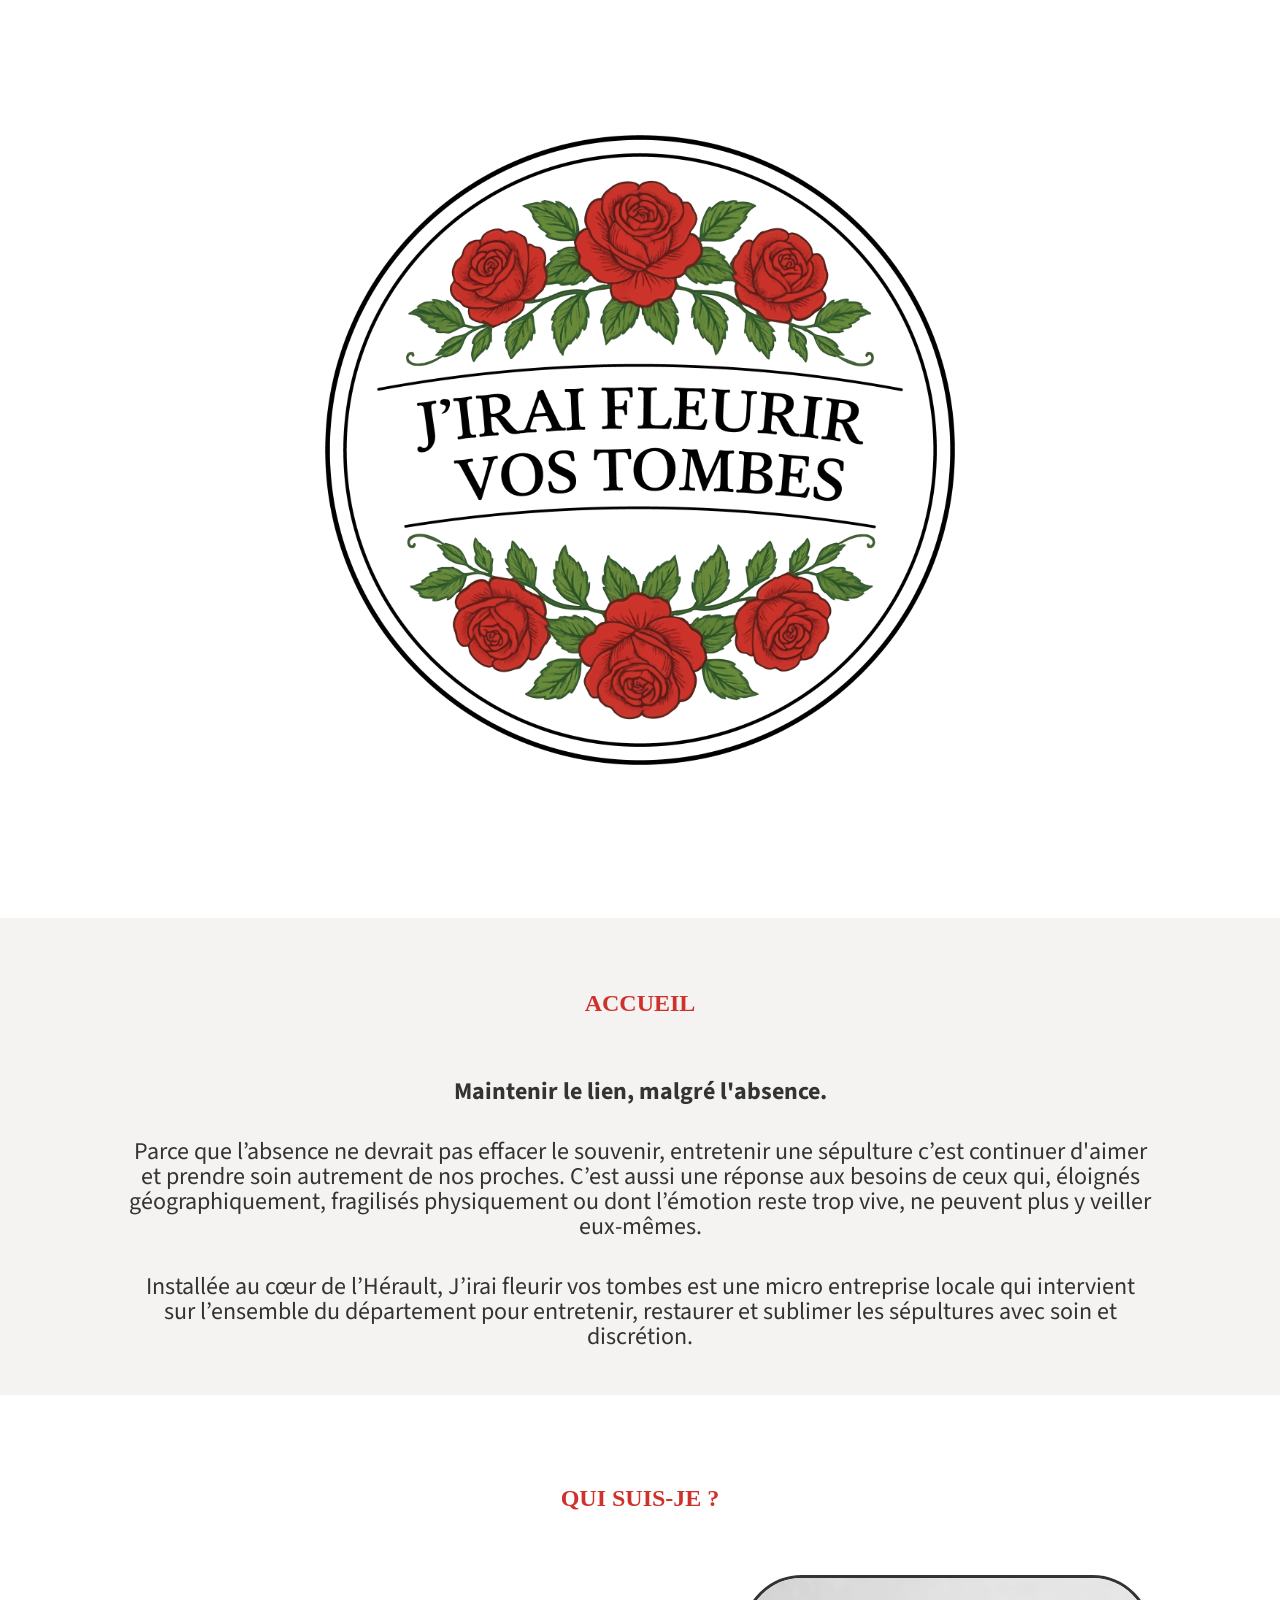
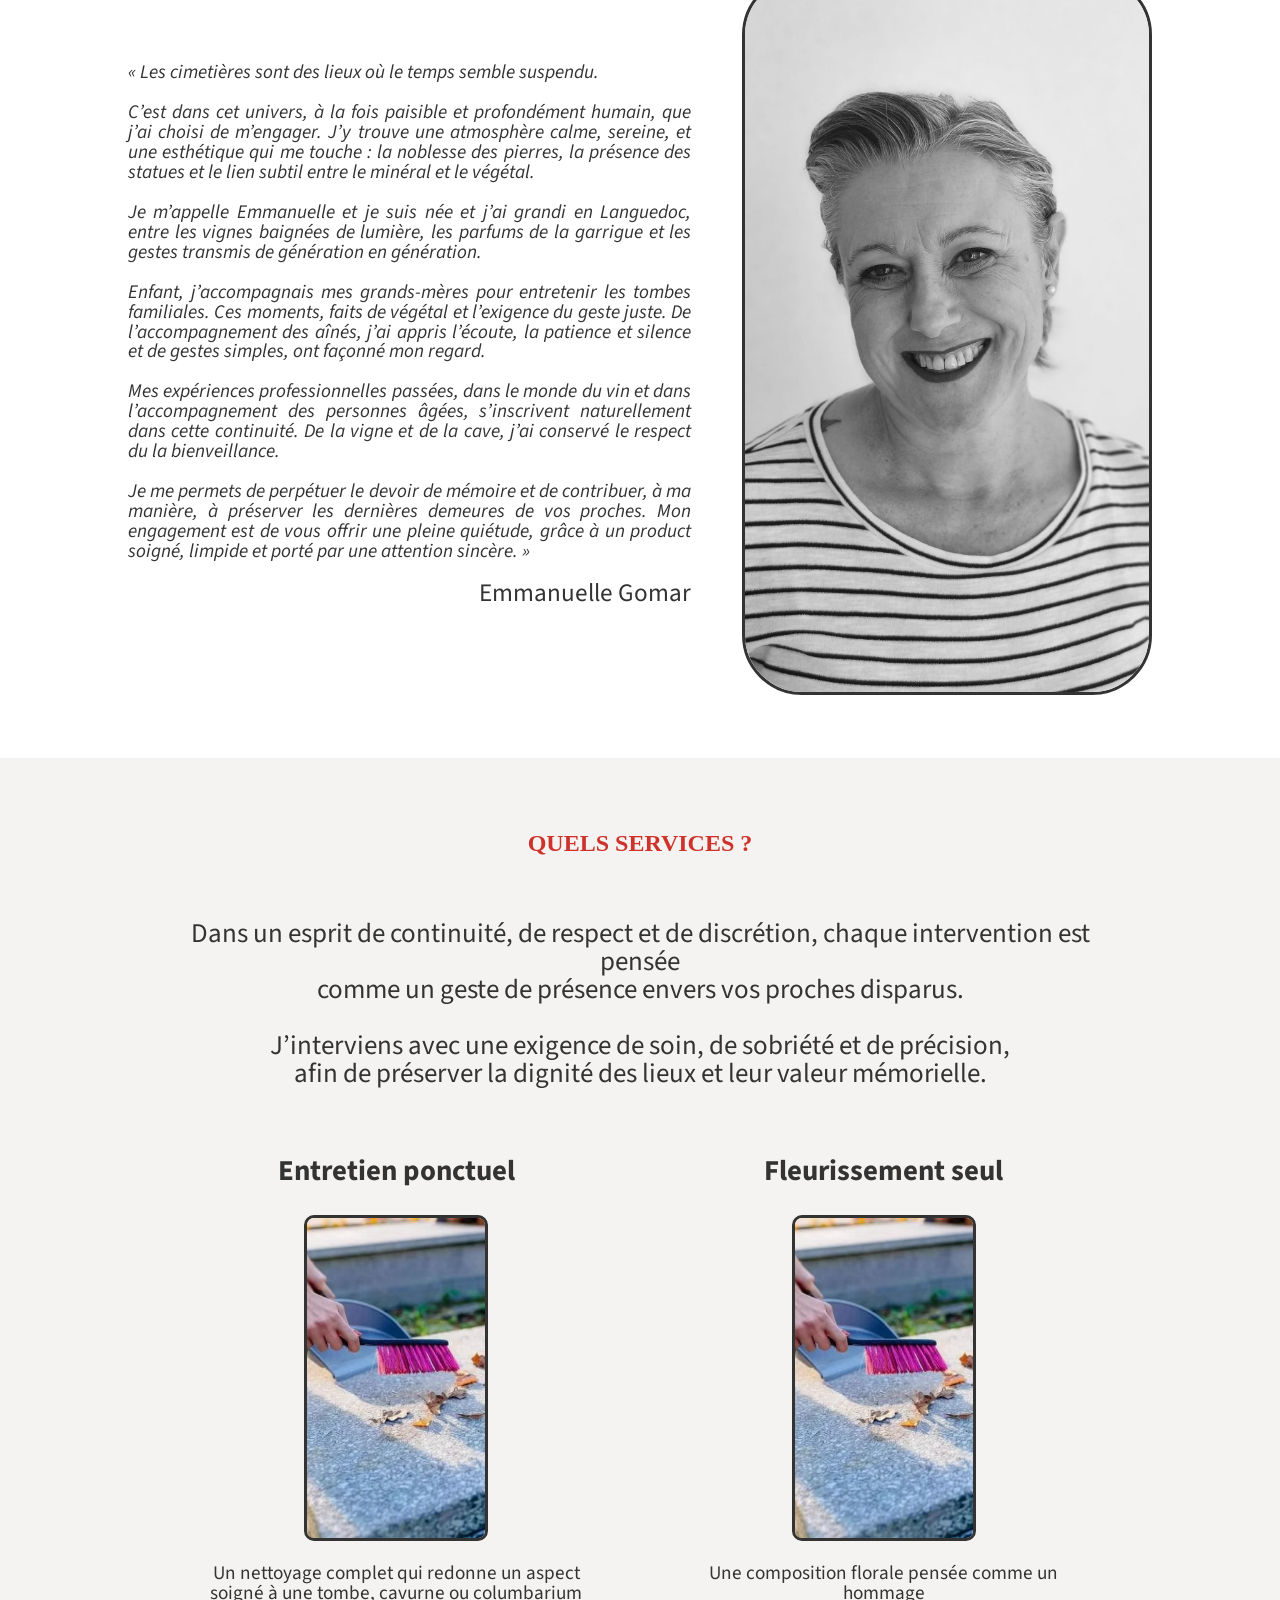
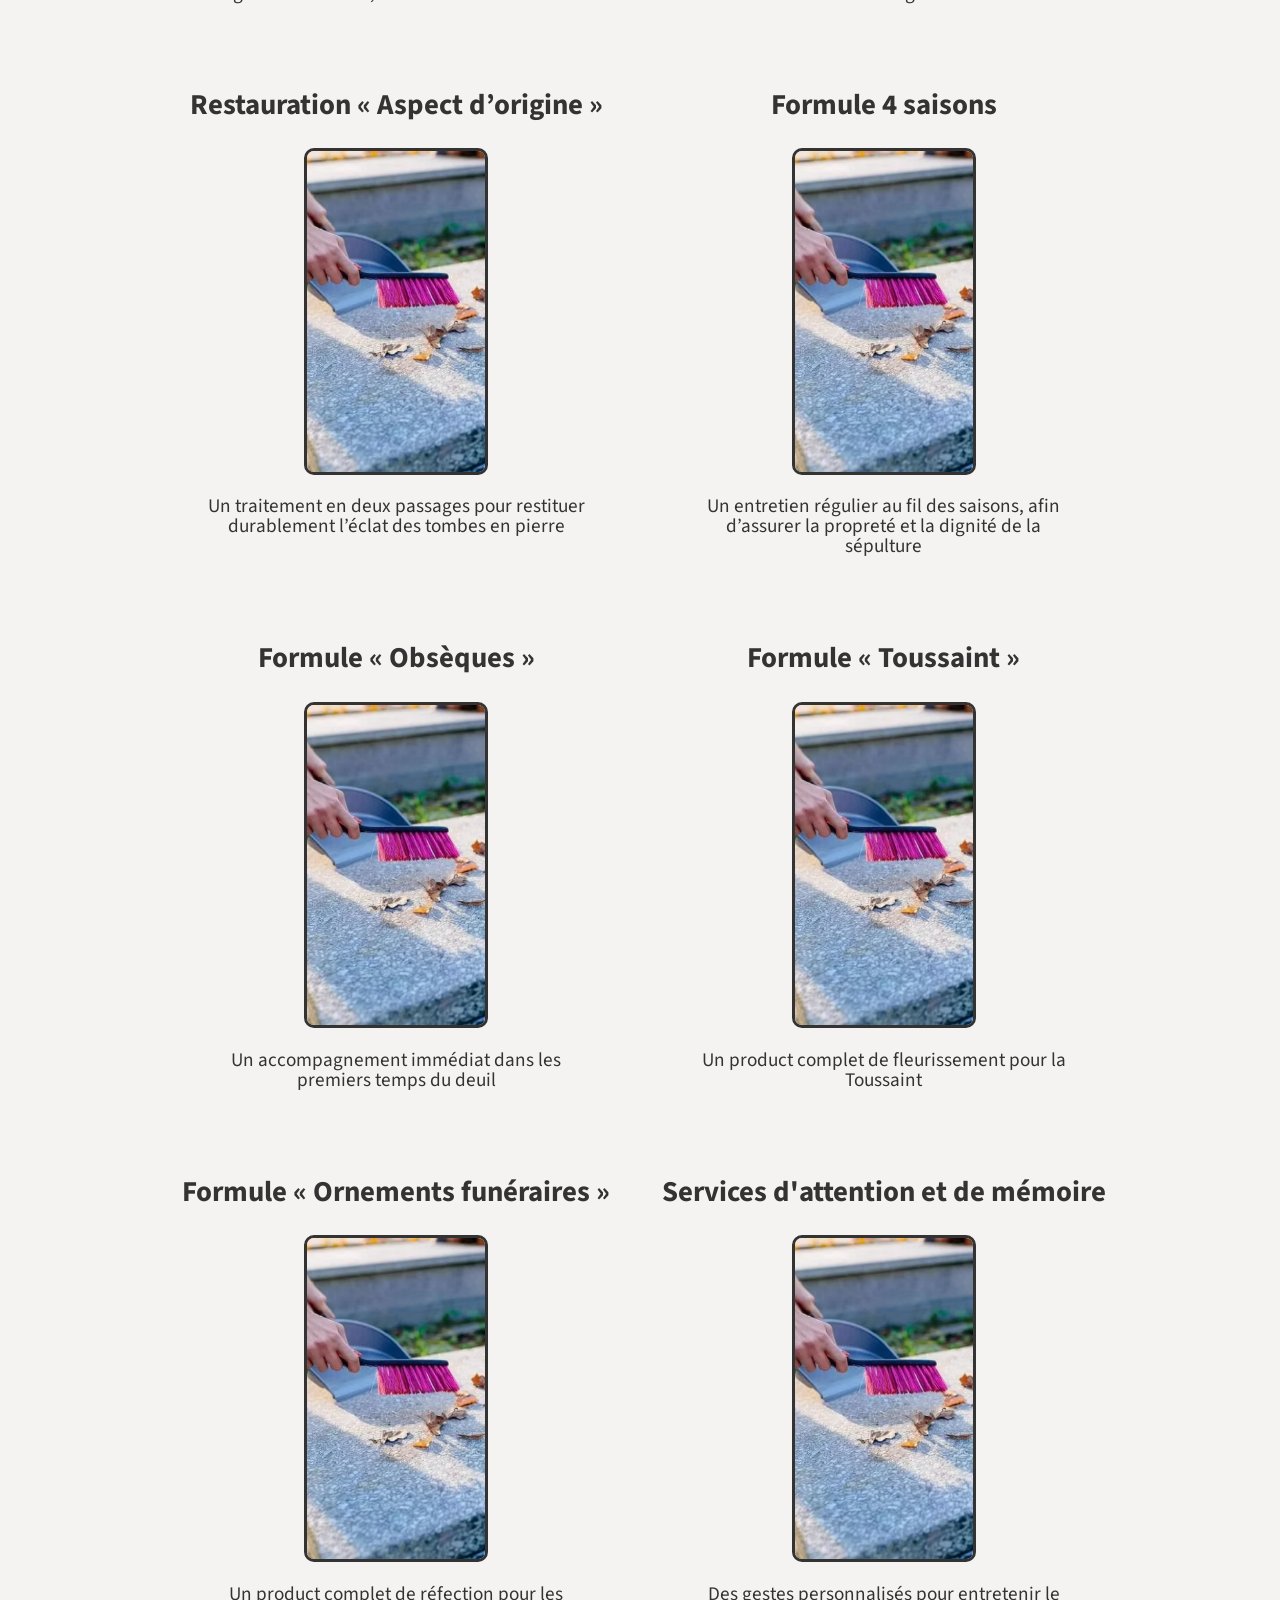
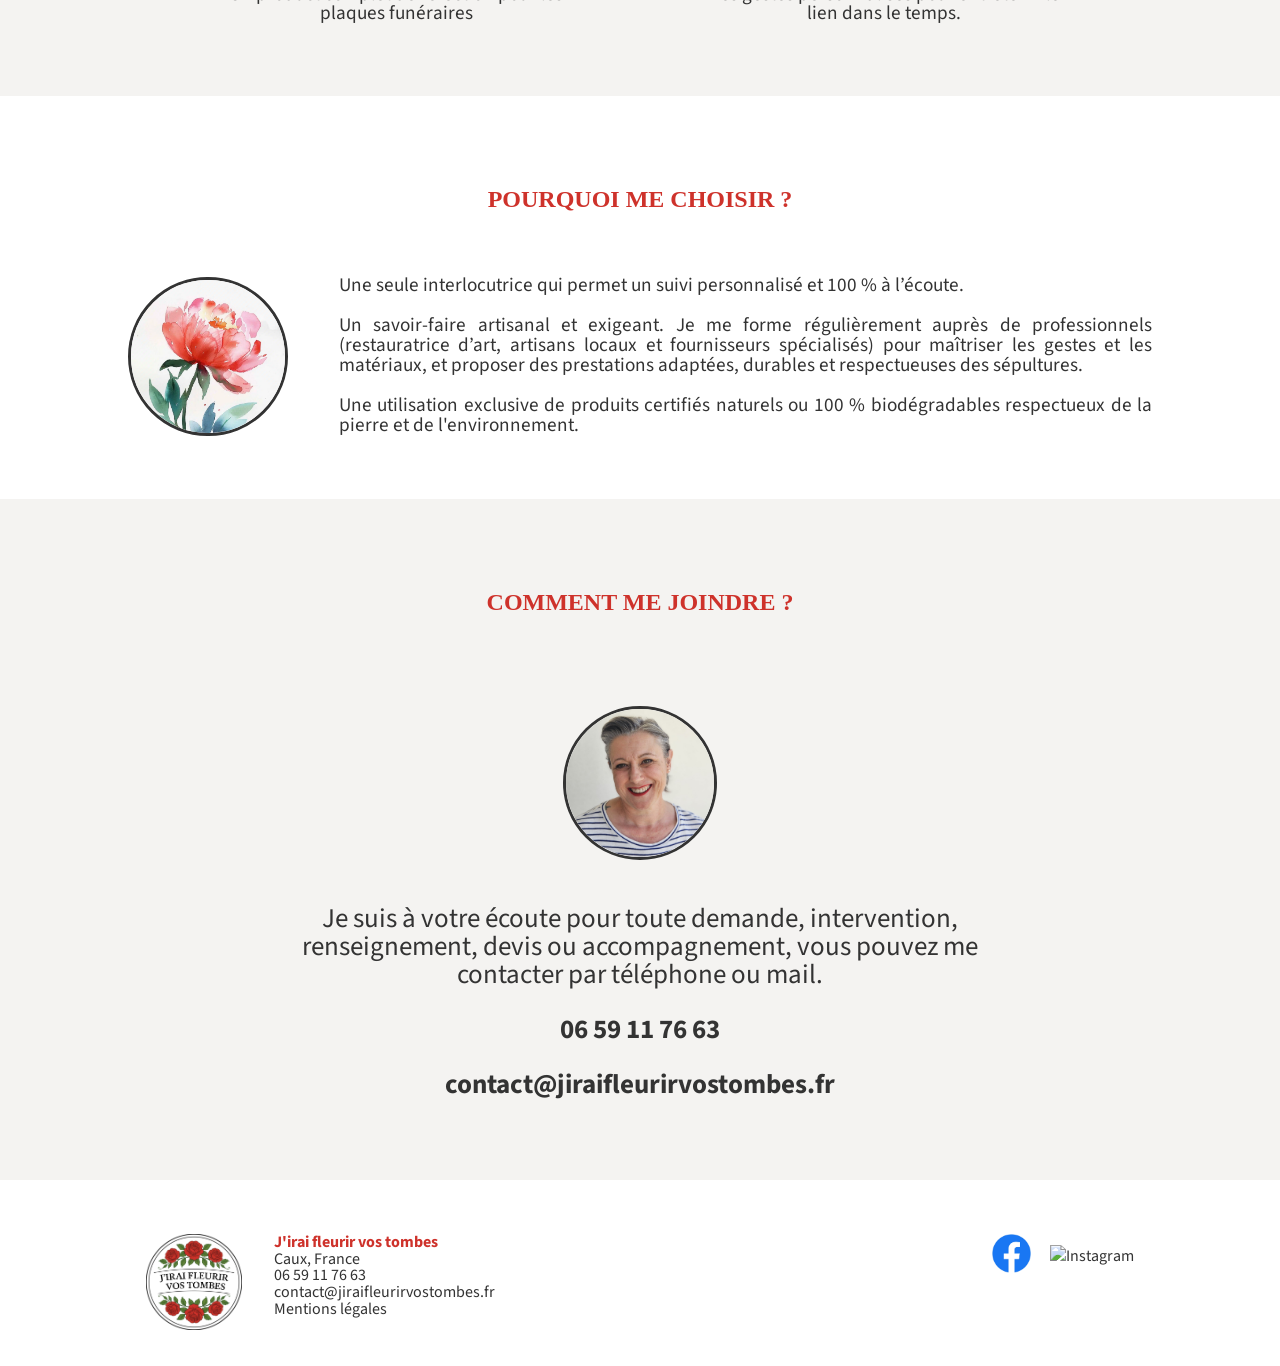
==== index.html @ e865c058 "Add files via upload" ====
<!DOCTYPE html>
<html>

<!-- Browser Section -->

<head>
    <meta name="viewport" content="width=device-width, initial-scale=1.0">
    <title class="webtitle">J'irai Fleurir Vos Tombes</title>
    <link rel="stylesheet" href="style.css">
    <link class="webicon" rel="icon" type="webicon" href="images\icon.png">
    <link href='https://fonts.googleapis.com/css?family=Source Sans 3' rel='stylesheet'>
    <link href="https://fonts.cdnfonts.com/css/tt-moons-trial" rel="stylesheet">
</head>

<body>

    <!-- Title Section -->
    <header class="header">
        <img class="logo" src="images\logo.png" alt="logo">
    </header>

    <!-- welcome section -->
    <section id="welcome" class="welcome-section">
        <div class="welcome-content">
            <h1 id="welcome" class="section-title">ACCUEIL</h1>
            <div class="welcome-text">
                <p class="headline">Maintenir le lien, malgré l'absence.</p><br>
                <p>Parce que l’absence ne devrait pas effacer le souvenir, entretenir une sépulture c’est continuer 
                    d'aimer et prendre soin autrement de nos proches.  C’est aussi une réponse aux besoins de ceux qui, éloignés 
                    géographiquement, fragilisés physiquement ou dont l’émotion reste trop vive, ne peuvent plus y veiller eux-mêmes. 
                </p><br>
                <p>Installée au cœur de l’Hérault, J’irai fleurir vos tombes est une micro entreprise locale qui intervient sur l’ensemble du département pour entretenir, 
                    restaurer et sublimer les sépultures avec soin et discrétion.</p>
            </div>
        </div>
    </section>

       <!-- who section -->
    <section id="who" class="who-section">
        <div class="who-content">
            <h1 class="section-title">QUI SUIS-JE ?</h1>
            <div class="who-grid">
                <div class="who-text">
                <p>
                    « Les cimetières sont des lieux où le temps semble suspendu. <br><br>
                    C’est dans cet univers, à la fois paisible et profondément humain, que j’ai choisi de m’engager. 
                    J’y trouve une atmosphère calme, sereine, et une esthétique qui me touche : la noblesse des pierres, 
                    la présence des statues et le lien subtil entre le minéral et le végétal. <br><br>
                    Je m’appelle Emmanuelle et je suis née et j’ai grandi en Languedoc, entre les vignes baignées de lumière, 
                    les parfums de la garrigue et les gestes transmis de génération en génération. <br><br>
                    Enfant, j’accompagnais mes grands-mères pour entretenir les tombes familiales. Ces moments, faits de 
                    végétal et l’exigence du geste juste. De l’accompagnement des aînés, j’ai appris l’écoute, la patience et 
                    silence et de gestes simples, ont façonné mon regard. <br><br>
                    Mes expériences professionnelles passées, dans le monde du vin et dans l’accompagnement des personnes âgées, 
                    s’inscrivent naturellement dans cette continuité. De la vigne et de la cave, j’ai conservé le respect du 
                    la bienveillance. <br><br>
                    Je me permets de perpétuer le devoir de mémoire et de contribuer, à ma manière, à préserver les dernières 
                    demeures de vos proches. Mon engagement est de vous offrir une pleine quiétude, grâce à un product soigné, 
                    limpide et porté par une attention sincère. » <br>
                    <p class="signature">Emmanuelle Gomar</p>
                </p>
                </div>
                <div class="who-frame">
                    <img class="who-image" src="images\portrait.png" alt="portrait">
                </div>
            </div>
        </div>
    </section>

    <!-- product section --> 
    <section id="product" class="product-section">
        <div class="product-content">
            <h1 class="section-title">QUELS SERVICES ?</h1>
            <div class="product-headline">
                <p>
                    Dans un esprit de continuité, de respect et de discrétion, chaque intervention est pensée <br>
                    comme un geste de présence envers vos proches disparus. <br><br>
                    J’interviens avec une exigence de soin, de sobriété et de précision, <br>
                    afin de préserver la dignité des lieux et leur valeur mémorielle.
                </p>
            </div>
            <div class="product-grid">
                <div class="product-elements" 
                data-modal-title="Entretien ponctuel" 
                data-modal-description="Un nettoyage complet qui redonne un aspect soigné à une tombe, cavurne ou columbarium :"
                data-modal-list=
                    "Mise à nu de la sépulture;
                    Dépoussiérage et nettoyage à la brosse;
                    Désherbage manuel et entretien des abords;
                    Arrosage et taille des végétaux;
                    Rinçage, séchage et lustrage de l’ensemble de la tombe et de ses ornements (6 inclus);
                    Vérification de la stabilité de la sépulture dans son ensemble et les ornements funéraires (plaques, vases, croix);
                    Remise en place des ornements;
                    Photos avant/après envoyées par mail"
                data-modal-price=
                    "Columbarium en niche : 30 €*;
                    Cavurne au sol :  40 €*;
                    Tombe : À partir de 90 €*">
                    <h2 class="product-title">Entretien ponctuel</h2>
                    <div class="product-frame">
                        <img class="product-image" src="images\product.png" alt="logo">
                    </div>
                    <p class="product-content">Un nettoyage complet qui redonne un aspect 
                        soigné à une tombe, cavurne ou columbarium</p>
                </div>
                 <div class="product-elements" 
                 data-modal-title="Fleurissement seul" 
                 data-modal-description="Une composition florale pensée comme un hommage :"
                 data-modal-list=
                    "Création florale réalisée en partenariat avec un artisan fleuriste local;
                    Validation systématique par visuel (envoie photo) avant mise en place;
                    Personnalisation possible selon les préférences ou les souvenirs liés à votre proche"
                 data-modal-price=
                    "28 € + prix des fleurs*">
                    <h2 class="product-title">Fleurissement seul</h2>
                    <div class="product-frame">
                        <img class="product-image" src="images\product.png" alt="logo">
                    </div>
                    <p class="product-content">Une composition florale pensée 
                        comme un hommage</p>
                </div>
                 <div class="product-elements" 
                 data-modal-title="Restauration « Aspect d’origine »" 
                 data-modal-description="Un traitement en deux passages pour restituer durablement l’éclat des tombes en pierre :"
                 data-modal-list=
                    "Une approche personnalisée pour redonner brillance et clarté des tombes en pierre assombries par le passage du temps. Deux interventions réparties sur quatre mois sont nécessaires afin d’obtenir un résultat durable et authentique, restituant à la pierre son éclat d’antan;
                    Un brossage complet de la sépulture est effectué afin de la débarrasser de toutes poussières et saletés avant la pulvérisation d’un produit professionnel à la formule concentrée, conçu pour éliminer mousses, algues, lichens et moisissures accumulés sur les tombes en pierre;
                    Un nettoyage en profondeur qui rend à la pierre sa clarté d’origine durablement (entre 8 et 10 ans);
                    Un produit professionnel testé, employé et recommandé par le Centre de Recherche des Monuments Historiques de France. Ce dernier est un démoussant phytocide (dévitalisation des végétaux) par contact et non systémique, pas de migration dans les sols, aucun risque de phytotoxicité"
                 data-modal-price="À partir de 320 €">
                    <h2 class="product-title">Restauration « Aspect d’origine »</h2>
                    <div class="product-frame">
                        <img class="product-image" src="images\product.png" alt="logo">
                    </div>
                    <p class="product-content">Un traitement en deux passages pour restituer 
                        durablement l’éclat des tombes en pierre </p>
                </div>
                <div class="product-elements" 
                data-modal-title="Formule 4 saisons" 
                data-modal-description="Un entretien régulier au fil des saisons, afin d’assurer la propreté et la dignité de la sépulture :"
                data-modal-list=
                    "Intervention hivernale (février);
                    Intervention de printemps (avril / mai);
                    Intervention estivale (juillet);
                    Intervention automnale (septembre / octobre)"
                data-modal-price="4 passages annuels avec un nettoyage complet à partir de 330 €">
                    <h2 class="product-title">Formule 4 saisons</h2>
                    <div class="product-frame">
                        <img class="product-image" src="images\product.png" alt="logo">
                    </div>
                    <p class="product-content">Un entretien régulier au fil des saisons, 
                        afin d’assurer la propreté et la dignité de la sépulture</p>
                </div>
                <div class="product-elements" 
                data-modal-title="Formule « Obsèques »" 
                data-modal-description="Un accompagnement immédiat dans les premiers temps du deuil :"
                data-modal-list=
                    "Premier passage : nettoyage complet de la sépulture avant les obsèques;
                    Second passage : suivi (retrait des fleurs fanées, arrosage, réajustement des éléments)"
                data-modal-price="2 passages : 1 nettoyage complet et 1 passage de suivi à partir de 150 €*">
                    <h2 class="product-title">Formule « Obsèques »</h2>
                    <div class="product-frame">
                        <img class="product-image" src="images\product.png" alt="logo">
                    </div>
                    <p class="product-content"> Un accompagnement immédiat dans les 
                        premiers temps du deuil</p>
                </div>
                <div class="product-elements" 
                data-modal-title="Formule « Toussaint »" 
                data-modal-description="Un produit complet de fleurissement pour la Toussaint :"
                data-modal-list=
                    "Premier passage : nettoyage complet de la sépulture;
                    Second passage : suivi (retrait des pots de fleurs fanés, arrosage, réajustement des éléments)"
                data-modal-price="2 passages : 1 nettoyage complet et 1 passage de suivi à partir de 150 € + fleurs*">
                    <h2 class="product-title">Formule « Toussaint »</h2>
                    <div class="product-frame">
                        <img class="product-image" src="images\product.png" alt="logo">
                    </div>
                    <p class="product-content">Un product complet de fleurissement pour 
                        la Toussaint</p>
                </div>
                <div class="product-elements" 
                data-modal-title="Formule « Ornements funéraires »" 
                data-modal-description="Un product complet de réfection pour les plaques funéraires :"
                data-modal-list=
                    "Plaques funéraires en granit, marbre ou pierre : réfection du lettrage à la feuille d’or ou à la peinture de marbrier, réouverture du lettrage si abîmé, réparation des dégradations sur les plaques funéraires et restauration «  aspect d’origine  » des plaques en pierre et marbre blanc;
                    Restauration et petits travaux : réfection de joints, rééquilibrage des ornements métalliques, pose de gravillons, galets ou plaques végétalisées"
                data-modal-price="Réfection du lettrages : entre 6 € et 10 € par lettre, selon la dimension et la nécessité éventuelle de rouvrir les creux du lettrage*">
                    <h2 class="product-title">Formule « Ornements funéraires »</h2>
                    <div class="product-frame">
                        <img class="product-image" src="images\product.png" alt="logo">
                    </div>
                    <p class="product-content">Un product complet de réfection 
                        pour les plaques funéraires</p>
                </div>
                <div class="product-elements" 
                data-modal-title="Services d'attention et de mémoire" 
                data-modal-description="Des gestes personnalisés pour entretenir le lien dans le temps :"
                data-modal-list=
                    "Visite pour un jour spécial : Anniversaires, commémorations… avec bougie, photo, fleurs, lecture d’un texte ou écoute d’une chanson selon vos souhaits;
                    Aménagement de jardin minéralisé et végétalisé : Vérification de l’adaptabilité à la sépulture et respect des règles du cimetière;
                    Conseil dans le choix de matériaux durables et harmonieux; 
                    Assistance administrative simple auprès des mairies si nécessaire;
                    Tarification préférentielle pour l’entretien de plusieurs sépultures familiales; 
                    Développement d’un mémorial numérique via QR code (biographie, photos, musique) – prochainement disponible"
                data-modal-price="Prix sur devis, selon les prestations choisies*">
                    <h2 class="product-title">Services d'attention et de mémoire</h2>
                    <div class="product-frame">
                        <img class="product-image" src="images\product.png" alt="logo">
                    </div>
                    <p class="product-content">Des gestes personnalisés pour entretenir 
                        le lien dans le temps.</p>
                </div>
            </div>  
        </div>
    </section>

   <!-- whyme section -->
    <section id="whyme" class="whyme-section">
        <div class="whyme-content">
            <h1 class="section-title">POURQUOI ME CHOISIR ?</h1>
            <div class="whyme-grid">
                <div class="whyme-frame">
                    <img class="whyme-image" src="images\whyme.webp" alt="whyme-photo">
                </div>
                <div class="whyme-text">
                    <p>
                        Une seule interlocutrice qui permet un suivi personnalisé et 100 % à l’écoute. <br><br>

                        Un savoir-faire artisanal et exigeant. Je me forme régulièrement auprès de professionnels 
                        (restauratrice d’art, artisans locaux et fournisseurs spécialisés) pour maîtriser les gestes et les matériaux, 
                        et proposer des prestations adaptées, durables et respectueuses des sépultures. <br><br>

                        Une utilisation exclusive de produits certifiés naturels ou 100 % biodégradables respectueux de la pierre 
                        et de l'environnement.
                    </p>
                </div>
            </div>
        </div>
    </section>

    <!-- Contact section -->
    <section id="contact" class="contact-section">
        <div class="contact-content">
            <h1 class="section-title">COMMENT ME JOINDRE ?</h1>
            <div class="contact-frame">
                <img class="contact-image" src="images\portrait.png" alt="contact-photo">
            </div>
            <div class="contact-content">
                <p class="contact-text">Je suis à votre écoute pour toute demande, intervention, renseignement, devis ou accompagnement, vous pouvez me contacter par téléphone ou mail. <br> </p>
                <p class="phone-text">06 59 11 76 63 </p>
                <p class="mail-text">contact@jiraifleurirvostombes.fr </p>
            </div>
        </div>
    </section>

    <!-- Footer section -->
    <footer class="page-footer">
        <div class="footer-content">
            <div class="footer-left">
                <img class="footer-logo" src="images/logo.png" alt="Logo J'irai fleurir vos tombes">
                <div class="footer-info">
                    <p class="footer-title">J'irai fleurir vos tombes</p>
                    <p class="footer-address">Caux, France</p>
                    <p class="footer-phone">06 59 11 76 63</p>
                    <p class="footer-email">contact@jiraifleurirvostombes.fr</p>
                    <p class="footer-legal"><a href="#" id="openLegal" class="legal-link">Mentions légales</a></p>
                </div>
            </div>
            <div class="footer-right">
                <div class="social-links">
                    <a href="https://www.facebook.com/jiraifleurirvostombes34/" target="_blank" rel="noopener noreferrer">
                        <img src="images/facebook.png" alt="Facebook" class="social-icon">
                    </a>
                    <a href="https://www.instagram.com/jirai.fleurir.vos.tombes" target="_blank" rel="noopener noreferrer">
                        <img src="images/instagram.png" alt="Instagram" class="social-icon">
                    </a>
                </div>
            </div>
        </div>
    </footer>

    <!-- Popup Mentions Légales -->
    <div class="modal" id="legal-popup">
        <div class="modal-content">
            <button class="modal-close" type="button">&times;</button>
            <h2 class="modal-title">Mentions légales</h2>
            <div class="legal-content">
                <h3>Éditeur du site</h3>
                <p>J'irai fleurir vos tombes<br>
                Caux, France<br>
                Téléphone : <a href="tel:+33659117663">06 59 11 76 63</a><br>
                Email : <a href="mailto:contact@jiraifleurirvostombes.fr">contact@jiraifleurirvostombes.fr</a></p>

                <h3>Hébergement</h3>
                <p>[À compléter avec les infos de ton hébergeur]</p>

                <h3>Responsabilité</h3>
                <p>L'utilisateur reconnaît disposer de la compétence et des moyens nécessaires pour accéder et utiliser ce site. 
                J'irai fleurir vos tombes met en œuvre tous les efforts pour fournir sur ce site des informations fiables et à jour, 
                mais ne peut en aucun cas être tenue responsable des omissions, inexactitudes ou carences dans la mise à jour de ces informations.</p>

                <h3>Propriété intellectuelle</h3>
                <p>L'ensemble des éléments accessibles sur ce site (textes, images, graphismes, logos, icônes, sons, logiciels, etc.) 
                reste la propriété exclusive de J'irai fleurir vos tombes ou de ses partenaires. Toute reproduction, représentation, 
                modification ou adaptation, en tout ou partie, du contenu de ce site, sans l'autorisation préalable, est interdite.</p>

                <h3>Données personnelles</h3>
                <p>Les informations personnelles que vous nous communiquez sont utilisées uniquement pour répondre à votre demande. 
                Conformément à la loi Informatique et Libertés, vous disposez d'un droit d'accès, de rectification et de suppression 
                des données vous concernant.</p>
            </div>
        </div>
    </div>

    <!-- Popup prestations -->
    <div class="modal" id="popup">
    <div class="modal-content">
        <h2 class="modal-title"></h2>
        <p class="modal-description"></p>
        <ul class="modal-list"></ul>
        <ul class="modal-price"></ul>
        <p class="modal-outro-1">*Tarifs non soumis à TVA.</p>
        <p class="modal-outro-2">
            Formules adaptées et personnalisées sur devis fait sur place. Plusieurs critères : La distance (déplacement compris dans un rayon de 15 km du siège, au-delà : 0,50 €/km et dans la limite de l'Hérault), 
            la taille et l’état de la sépulture (monuments standards de 2 m², en granit ou marbre, incluant jusqu’à six plaques funéraires. Au-delà de 6 plaques, chaque plaque supplémentaire est facturée 2 €),
            le lettrage à restaurer (variation de prix entre un lettrage à 2 cm et un à 4 cm),
            la prestation choisie et la fréquence d’intervention.
        </p>
    </div>
</div>

    <script src="scripts.js"></script>

</body>

</html>
---- style.css ----
/* --------------------------------------- DESKTOP --------------------------------------- */

/* --------------------------------------- page --------------------------------------- */

body {
    font-family: 'Source Sans 3', sans-serif;
    margin: 0 10dvw 2dvh 10dvw;
    box-sizing: border-box;
    color: #333;
}

html {
    box-sizing: border-box;
}

p {
    line-height: 1.04;
    margin:0;
}

/* --------------------------------------- header --------------------------------------- */

.header {
    display: flex;
    justify-content: center;
    align-items: center;
    height: 100dvh;
    width: 100%;
}

.logo {
    height: 70dvh;
    width: auto;
    max-width: 90vw;
}


/* --------------------------------------- Sections --------------------------------------- */

.section-title {
    font-family: 'TT Moons Trial';
    color: #ce322b;
    font-weight: bold;
    font-size: clamp(1rem, 1.5rem, 3rem);
    text-align: center;
    margin:7dvh 0 7dvh 0;
}

img {
    filter: grayscale(100%);
    transition: filter 5s ease; 
}

img.color {
    filter: grayscale(0%);
}

/* --------------------------------------- Welcome Section --------------------------------------- */

.welcome-section {
    background-color:#f4f3f1;
    width: calc(100% + 20dvw);
    margin: 2dvh auto auto -10dvw;
    padding: 1dvh 0 5dvh 0;
}

.welcome-text {
    display:flex;
    flex-direction: column;
    margin: 0 10dvw 0 10dvw;
    text-align: center;
    font-size: clamp(1rem, 1.5rem, 3rem);
}

.welcome-text .headline {
    font-weight: bold;
    font-size: clamp(1rem, 1.5rem, 3rem);
}

/* --------------------------------------- Who Section --------------------------------------- */

.who-section {
    margin: 2dvh auto auto 0;
    padding: 1dvh 0 5dvh 0;
}

.who-grid {
    display: flex;
    gap: 5%;
    align-items: stretch;
    flex-wrap: wrap;
    width: 100%;
    height:80dvh;
}

.who-text {
    flex: 0 1 calc(55%);
    display: flex;
    flex-direction: column;
    justify-content: center;
    text-align: justify;
    font-style: italic;
    font-size:clamp(0.1rem, 1.2rem, 1.2rem);
}

.signature {
    font-style: normal;
    margin-top: 2dvh;
    text-align: right;
    font-size:clamp(1vh, 2.8vh, 5vh);
}

.who-frame {
    flex: 0 1 calc(40%); /* ou un ratio qui correspond à ta photo */
    height: 100%;
    display: flex;
    justify-content: center;
    align-items: center;
    border-radius: 60px;
    border: 3px solid #333;
    box-sizing: border-box;
    margin: 0;
    overflow: hidden;
}

.who-frame .who-image {
    width: 100%;
    height: 100%;
    object-fit: cover;
    object-position: center;
    display: block;
}

/* --------------------------------------- product Section --------------------------------------- */

.product-section {
    background-color:#f4f3f1;
    width: calc(100% + 20dvw);
    margin: 2dvh auto auto -10dvw;
    padding: 1dvh 0 5dvh 0;
}

.product-headline {
    display:flex;
    flex-direction: column;
    margin: 0 10dvw 4dvh 10dvw;
    text-align: center;
    font-size:clamp(1vh, 3vh, 5vh);
}

.product-grid {
    display: grid;
    grid-template-columns: repeat(2, minmax(0, 1fr));
    column-gap: 3%;
    row-gap: 3dvh;
    padding:0 10dvw;
}

.product-elements {
    display: flex;
    flex-direction: column;
    align-items: center;
    justify-content: top;
    text-align: center;
    margin: 1.5dvh 0 1.5dvh 0; 
    padding: 1.5dvh 0 1.5dvh 0; 
    gap: 2.5dvh;
    border-radius: 30px;
    font-size: clamp(1rem, 1.2rem, 3rem);
    position: relative;
    overflow: hidden;
    --product-hover-alpha: 0.7;  /* Contrôle de l'alpha (0 = transparent, 1 = opaque) */
    transition: transform 1s ease-in-out, filter 1s ease, border-radius 1s ease;
}

.product-elements::before {
    content: '';
    position: absolute;
    top: 0;
    left: 0;
    right: 0;
    bottom: 0;
    background-image: linear-gradient(rgba(255, 255, 255, var(--product-hover-alpha)), rgba(255, 255, 255, var(--product-hover-alpha))), url('images/background.jpg');
    background-size: cover;
    background-position: center;
    background-repeat: no-repeat;
    opacity: 0;
    transition: opacity 1s ease-out;
    z-index: -1;
}

.product-elements:hover {
    filter: hue-rotate(15deg) saturate(1.1);
    transform: scale(1.02);
}

.product-elements:hover::before {
    opacity: 1;
}

.product-title {
    font-weight: bold;
    margin:0;
}

.product-frame {
    width: 40%;
    aspect-ratio: 9 / 16;
    overflow: hidden;
    border-radius: 10px;
    border: 3px solid #333;
    box-sizing: border-box;
}

.product-frame .product-image {
    width: 100%;
    height: 100%;
    object-fit: cover;
    object-position: center;
    display: block;
    border-radius: 0;
}

.product-content {
    margin:0 3dvw 0 3dvw;
}

/* --------------------------------------- Whyme Section --------------------------------------- */

.whyme-section {
    margin: 2dvh auto auto 0;
    padding: 1dvh 0 5dvh 0;
}

.whyme-content {
    display: flex;
    flex-direction: column;
    width: 100%;
}

.whyme-grid {
    display: flex;
    align-items: center;
    gap: 5%;
    flex-wrap: wrap;
    width: 100%;
}

.whyme-frame {
    flex: 0 0 15%;
    aspect-ratio: 1 / 1;
    overflow: hidden;
    border-radius: 50%;
    border: 3px solid #333;
}

.whyme-frame .whyme-image {
    width: 100%;
    height: 100%;
    object-fit: cover;
    object-position: top;
    display: block;
    border-radius: 10px;
}

.whyme-text {
    flex: 1 1 75%;
    min-width: 0;
    display: flex;
    flex-direction: column;
    justify-content: center;
    font-size: clamp(1rem, 1.2rem, 3rem);
    text-align:justify;
}

/* --------------------------------------- Contact Section --------------------------------------- */

.contact-section {
    background-color:#f4f3f1;
    width: calc(100% + 20dvw);
    margin: 2dvh auto auto -10dvw;
    padding: 1dvh 0 5dvh 0;
}

.contact-frame {
    width: 15%;
    aspect-ratio: 1 / 1;
    overflow:hidden;
    border-radius: 50%;
    border: 3px solid #333;
    box-sizing: border-box;
    display: flex;
    justify-content: center;
    align-items: center;
    margin: 0 auto;
}

.contact-frame .contact-image {
    width: 100%;
    object-fit: cover;
    object-position: center;
    display: block;
}

.contact-content {
    display:flex;
    flex-direction: column;
    margin: 2dvh 10dvw 2dvh 10dvw;
    text-align: center;
    gap:3dvh;
    font-size:clamp(1vh, 3vh, 5vh);
}

.phone-text, .mail-text {
    font-weight: bold;
}

/* --------------------------------------- Prestations Popup --------------------------------------- */

.modal {
    position: fixed;
    inset: 0;
    display: flex;
    justify-content: center;
    align-items: center;
    padding: 2rem;
    background: rgba(0, 0, 0, 0.5);
    opacity: 0;
    visibility: hidden;
    pointer-events: none;
    z-index: 1000;
    transition: opacity 0.25s ease, visibility 0.25s ease;
}

.modal.show {
    opacity: 1;
    visibility: visible;
    pointer-events: auto;
}

.modal-content {
    position: relative;
    background: #fff;
    padding: 2rem;
    border-radius: 12px;
    max-width: 80dvw;
    box-shadow: 0 20px 50px rgba(0, 0, 0, 0.2);
    max-height: 80dvh;        /* Limite la hauteur du contenu */
    overflow-y: auto;         /* Active le scroll vertical si dépassement */
    overflow-x: hidden;       /* Cache le scroll horizontal */
}

.modal-close {
    position: absolute;
    top: 1dvh;
    right: 1dvw;
    border: none;
    background: transparent;
    font-size: clamp(0.5rem, 1.5rem, 3rem);
    cursor: pointer;
}

.modal-title {
    color: #ce322b;
    margin-top: 0;
}

.modal-description {
    margin-top: 1dvh;
    color: #333;
}

.modal-list {
    list-style: disc inside;
    margin: 2dvh 0;
    padding-left: 1dvw;
    color: #333;
}

.modal-list li {
    margin-bottom: 2dvh;
}

.modal-price {
    margin-top: 2dvh;
    font-weight: bold;
    font-size: clamp(1rem, 1.1rem, 1.3rem);
    color: #333;
}

.modal-price li {
    margin-bottom: 2dvh;
    margin-left: 2dvw;
}

.modal-outro-1 {
    font-size: clamp(0.2rem, 0.7rem, 1rem);
    font-style: italic;
    color: #666;
    margin-top: 5dvh;
}

.modal-outro-2 {
    font-size: clamp(0.2rem, 0.7rem, 1rem);
    font-style: italic;
    color: #666;
}

/* --------------------------------------- Footer --------------------------------------- */

.page-footer {
    background-color: #ffffff;
    padding: 2dvh;
    color: #333;
    margin-top: 4dvh;
}

.footer-content {
    display: flex;
    justify-content: space-between;
    align-items: flex-start;
    gap: 2rem;
    max-width: 1200px;
    margin: 0 auto;
}

.footer-left {
    display: flex;
    align-items: flex-start;
    gap: 2rem;
    flex: 1;
}

.footer-logo {
    width: clamp(0.3rem, 6rem, 6rem);
    height: auto;
    flex-shrink: 0;
}

.footer-info {
    display: flex;
    flex-direction: column;
}

.footer-info p {
    margin: 0;
    font-size: clamp(0.3rem, 1rem, 1rem);
}

.footer-title {
    font-weight: bold;
    color:#ce322b;
}   

.footer-right {
    flex-shrink: 0;
    align-items: center;
    justify-content: center;
}

/* ------- Réseaux sociaux ---------- */

.social-links {
    display: flex;
    gap: 1.5dvw;
    justify-content: flex-end;
    align-items: center;
}

.social-icon {
    width: 3dvw;
    height: auto;
    transition: transform 0.3s ease, filter 0.3s ease;
    cursor: pointer;
}

.social-icon:hover {
    transform: scale(1.1);
    filter: brightness(1.2);
}

/* ------- Hyperliens ---------- */

a {
    color: #333;
    text-decoration: none;  }

a:visited {
    color: #333; 
}

a:hover {
    color: #ce322b; 
}

a:active {
    color: #333;
}

/* --------------------------------------- Mentions Légales Popup --------------------------------------- */

.legal-content {
    color: #333;
    line-height: 1.8;
    max-height: 60dvh;
    overflow-y: auto;
}

.legal-content h3 {
    margin-top: 1.5dvh;
    margin-bottom: 0.75dvh;
    color: #ce322b;
    font-size: clamp(0.3rem, 1rem, 3rem);
}

.legal-content p {
    margin: 0.75dvh 0;
    font-size: clamp(0.3rem, 1rem, 3rem);
}

.legal-content a {
    color: #ce322b;
    text-decoration: none;
}

.legal-content a:hover {
    text-decoration: underline;
}

/* ------------------------------- Responsive Design --------------------------------------- */
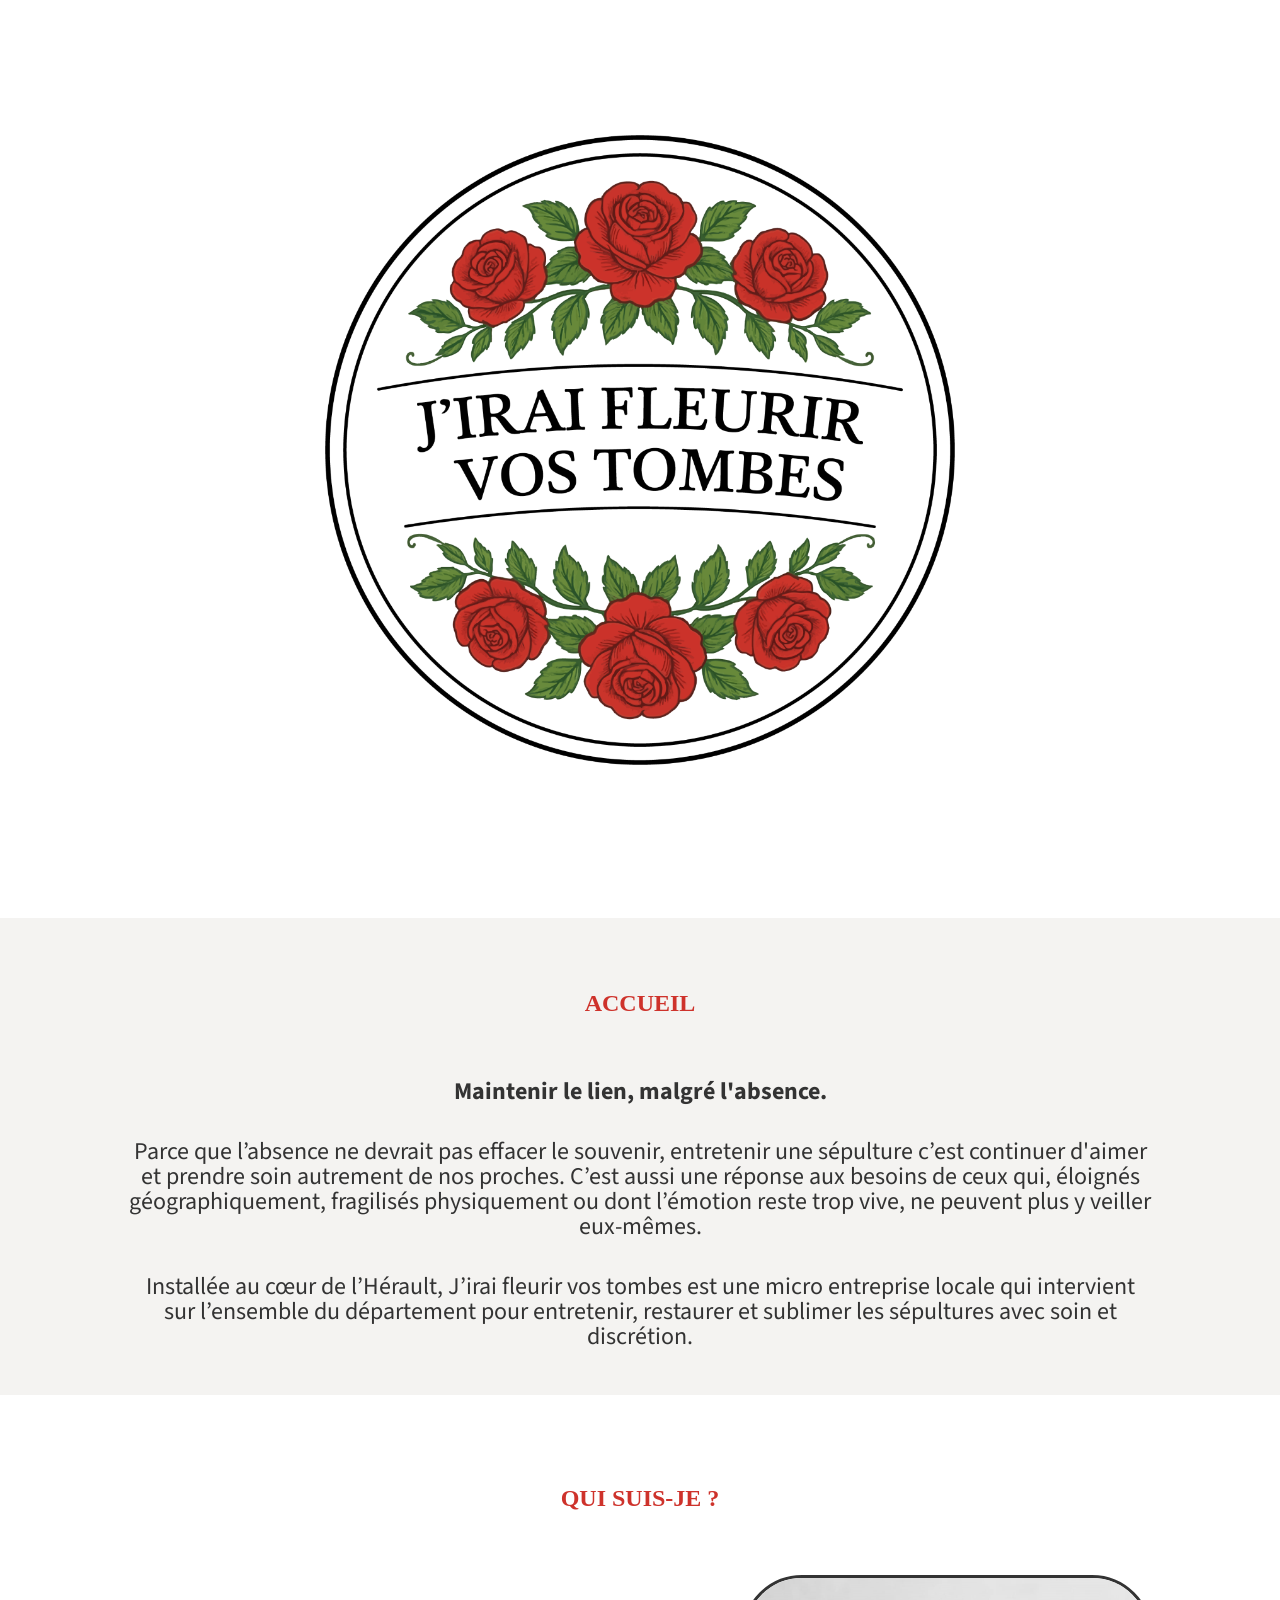
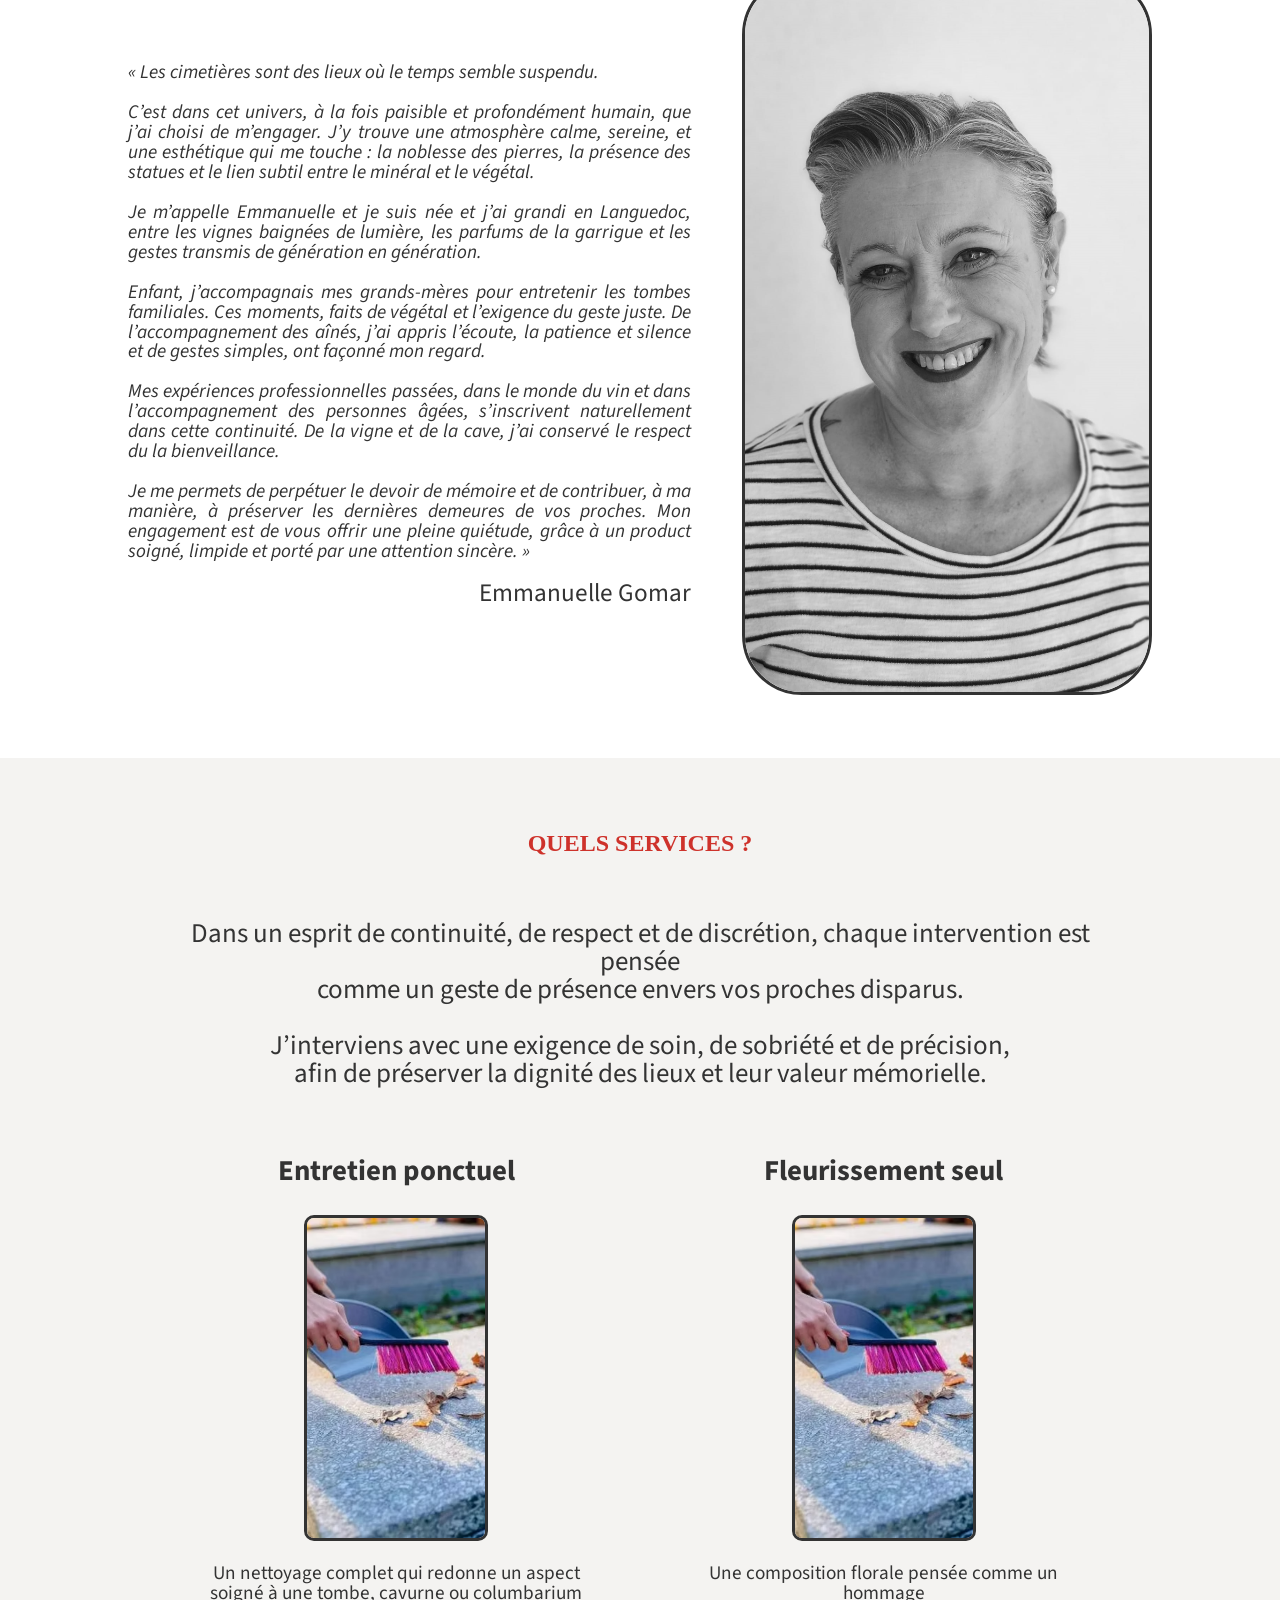
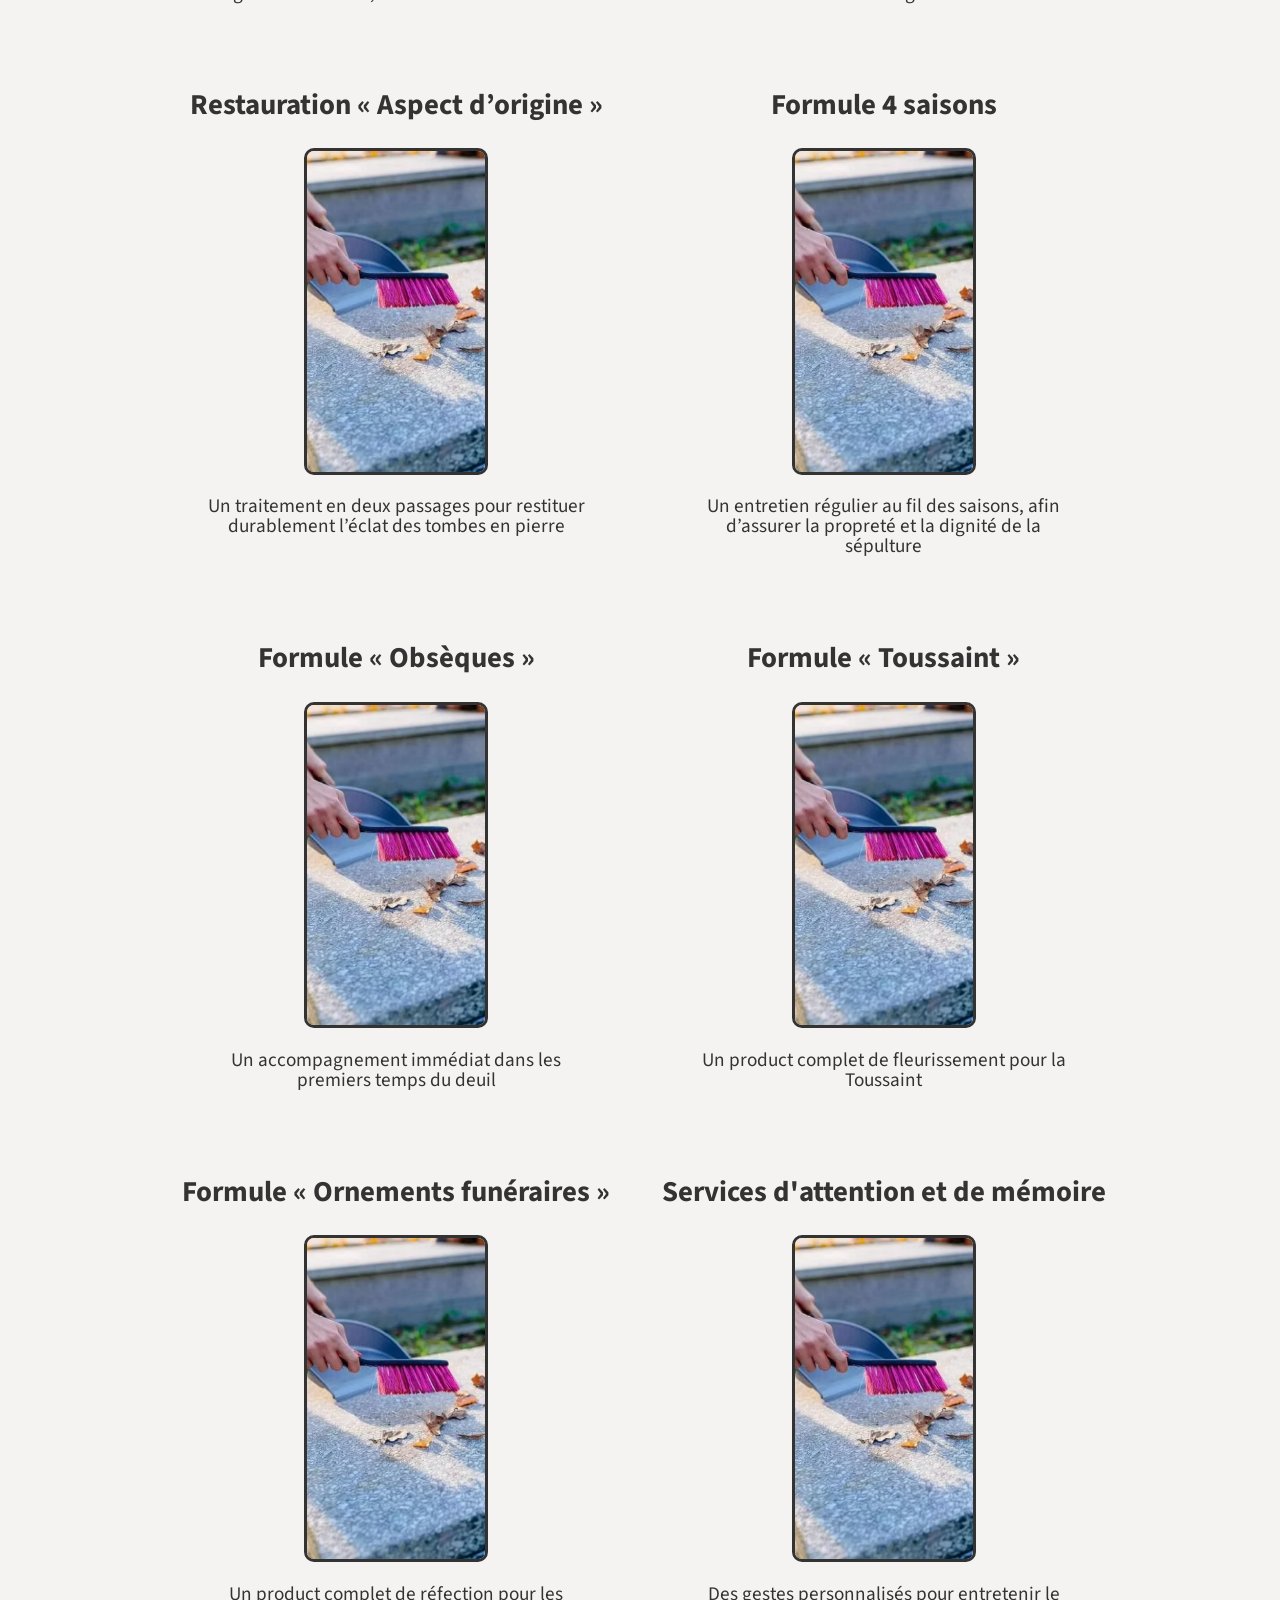
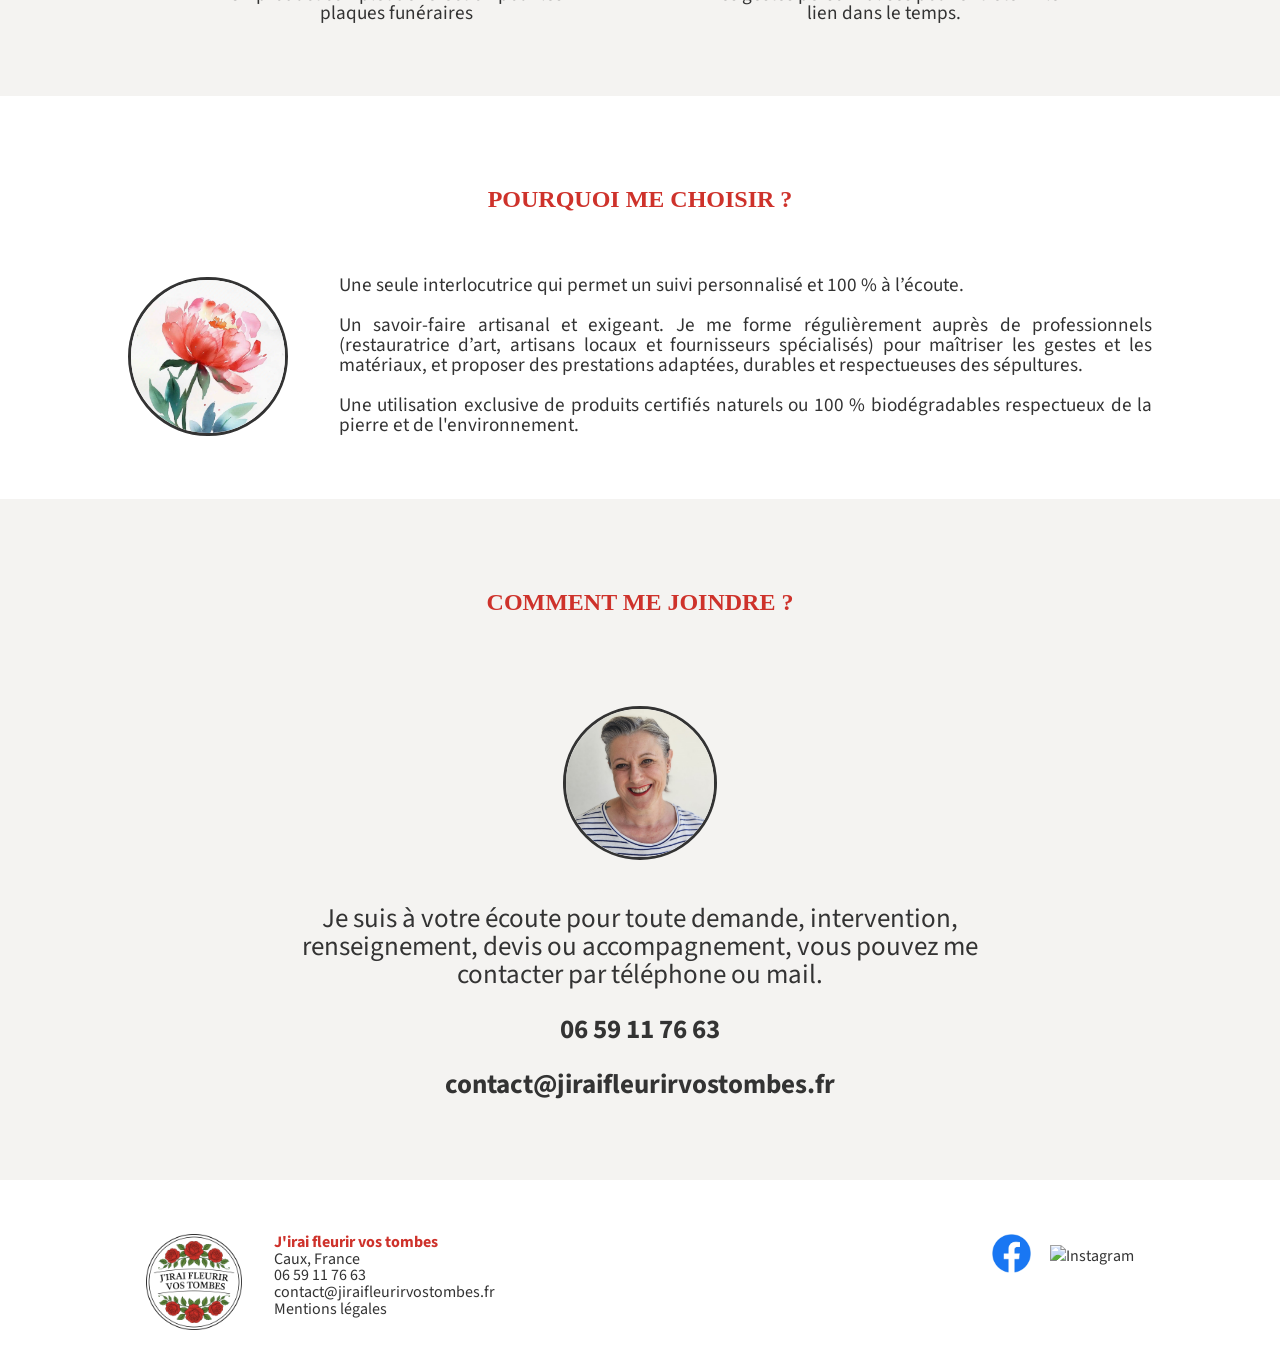
==== commit 988032c4: "Add files via upload" ====
--- a/index.html
+++ b/index.html
@@ -221,7 +221,7 @@
             <h1 class="section-title">POURQUOI ME CHOISIR ?</h1>
             <div class="whyme-grid">
                 <div class="whyme-frame">
-                    <img class="whyme-image" src="images\whyme.webp" alt="whyme-photo">
+                    <img class="whyme-image" src="images\whyme.png" alt="whyme-photo">
                 </div>
                 <div class="whyme-text">
                     <p>
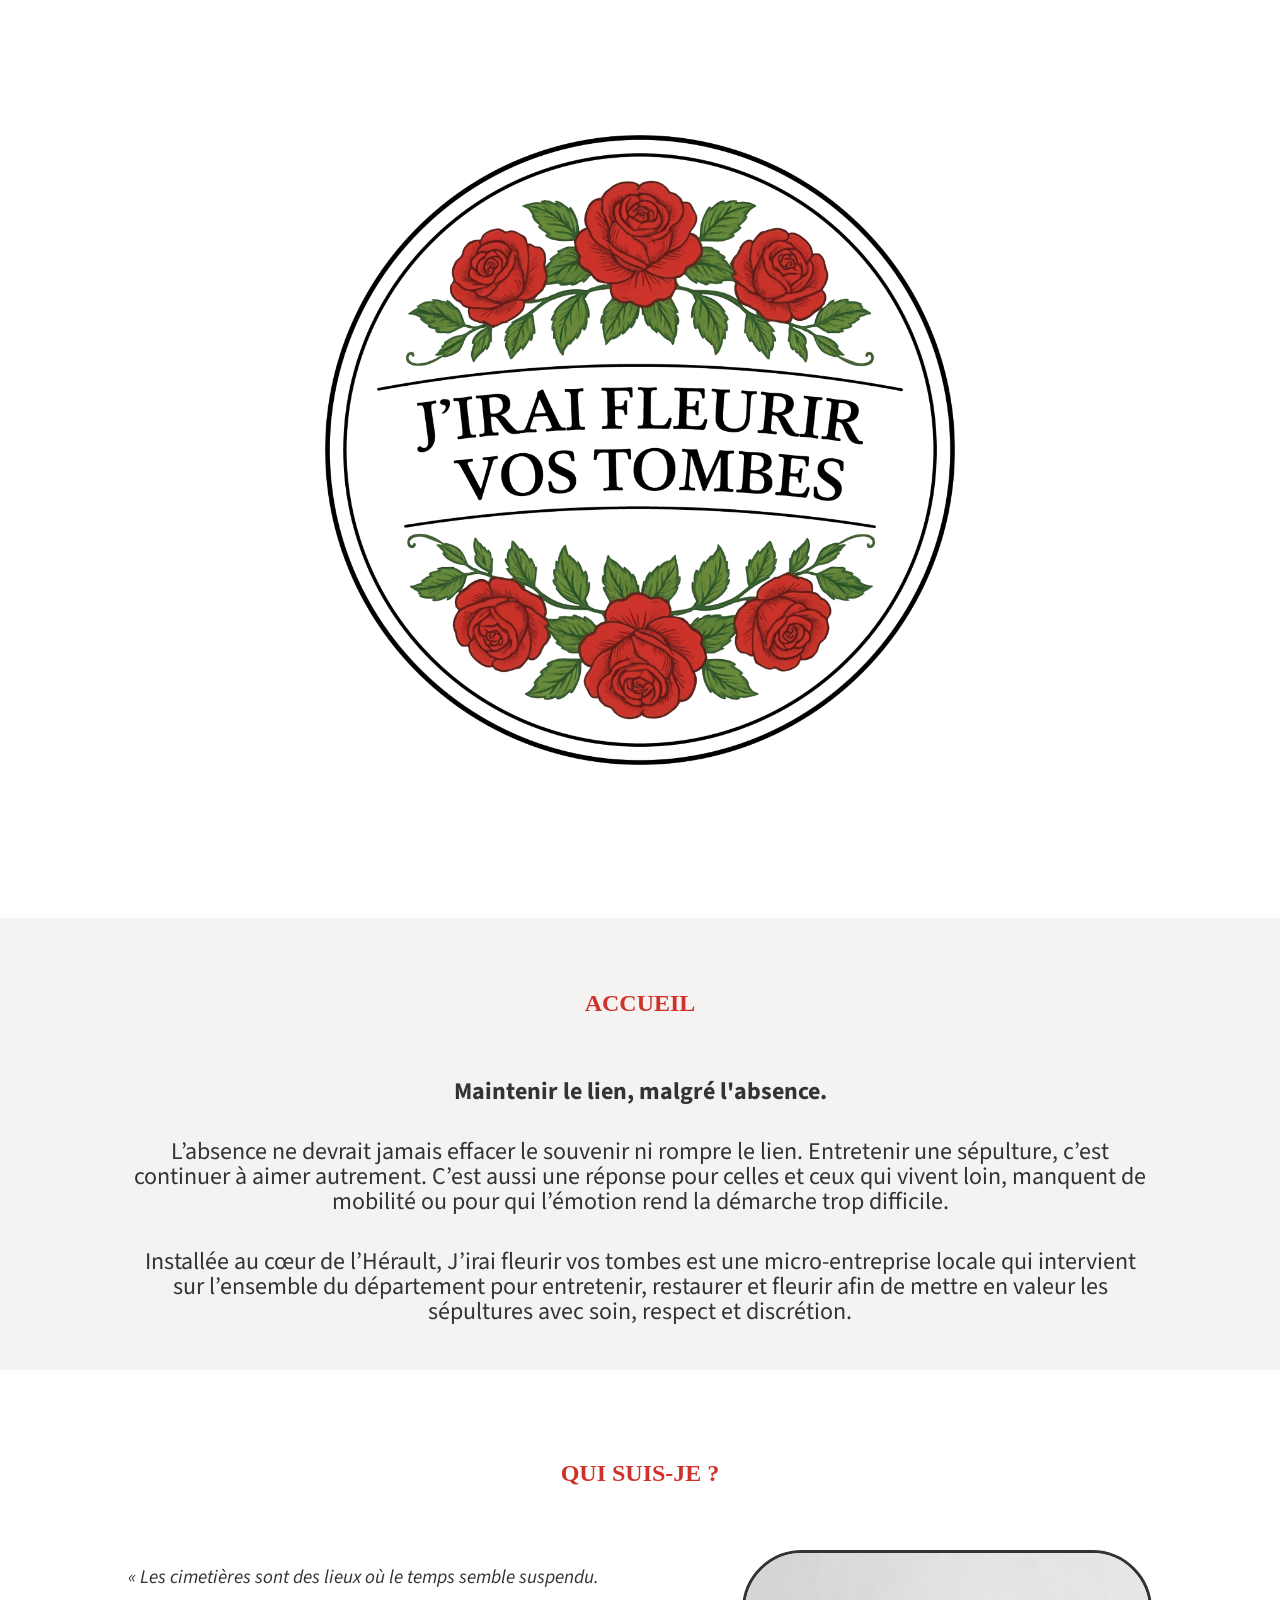
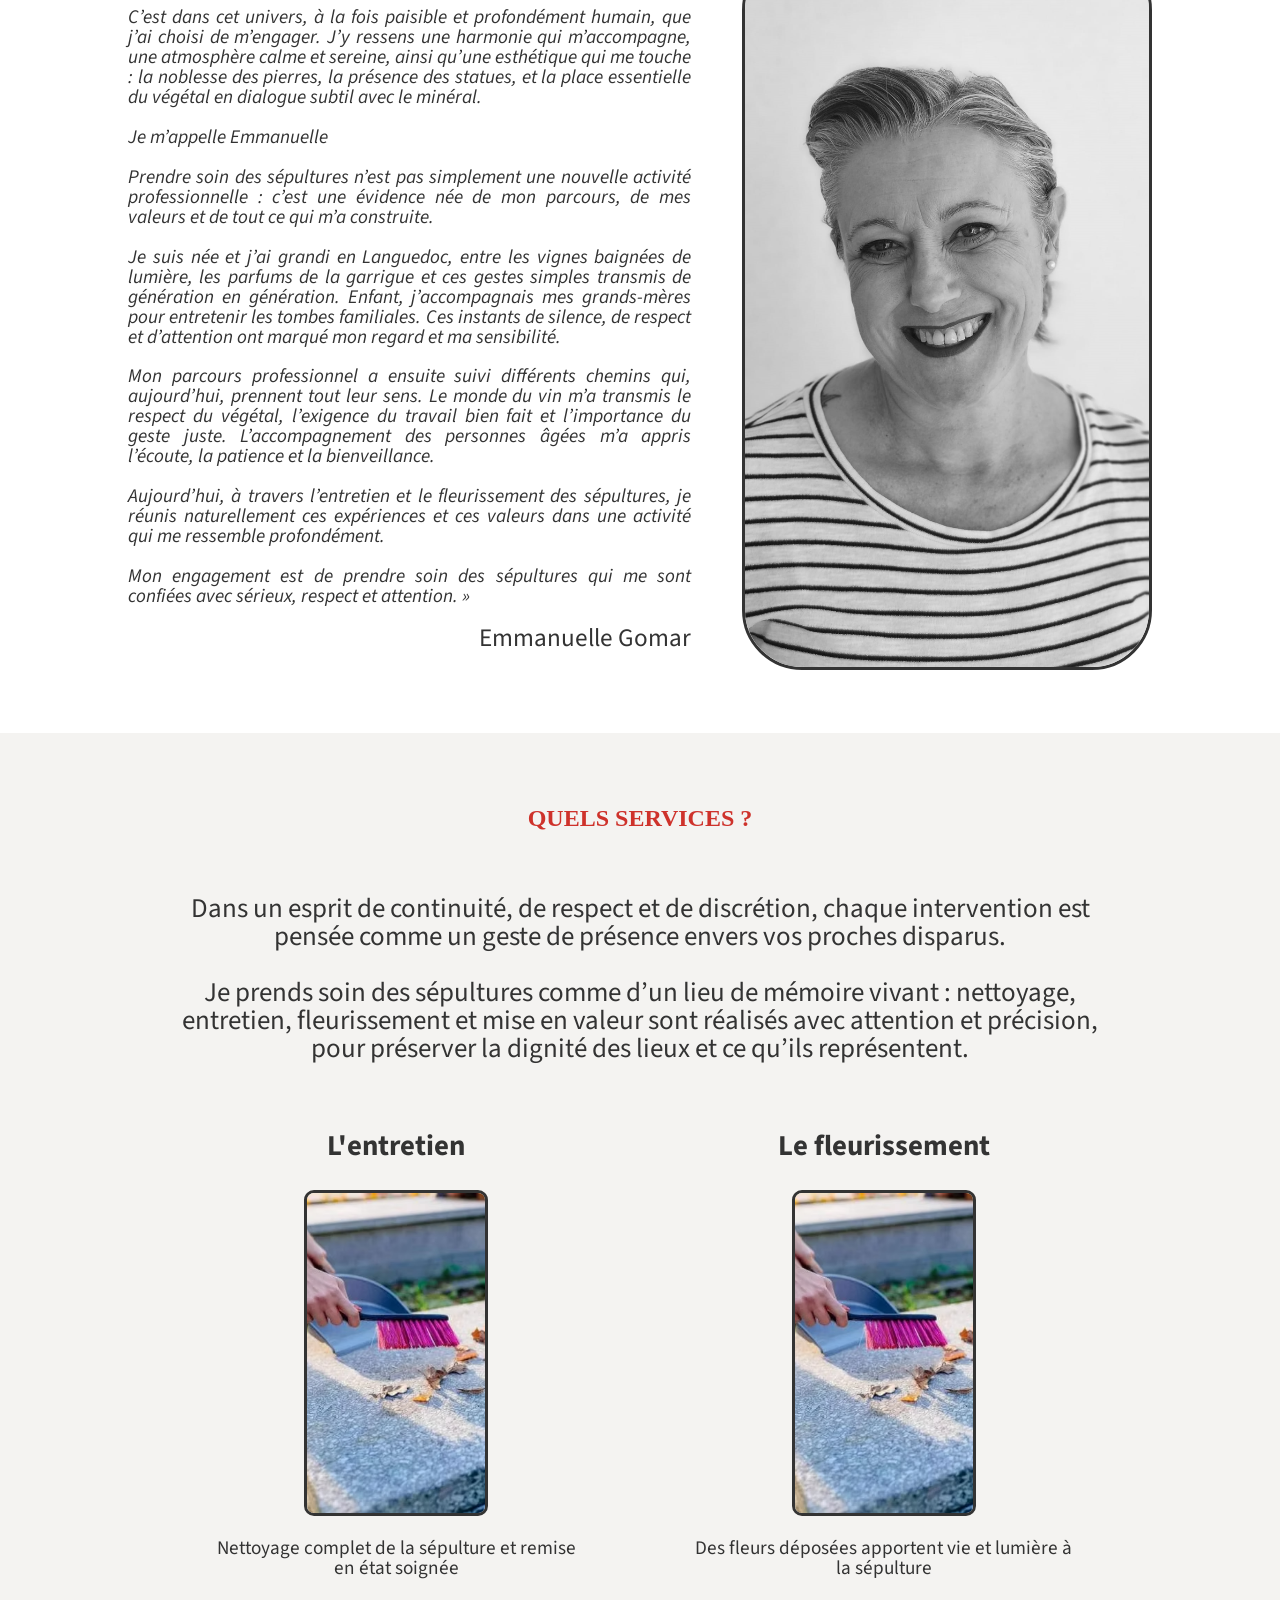
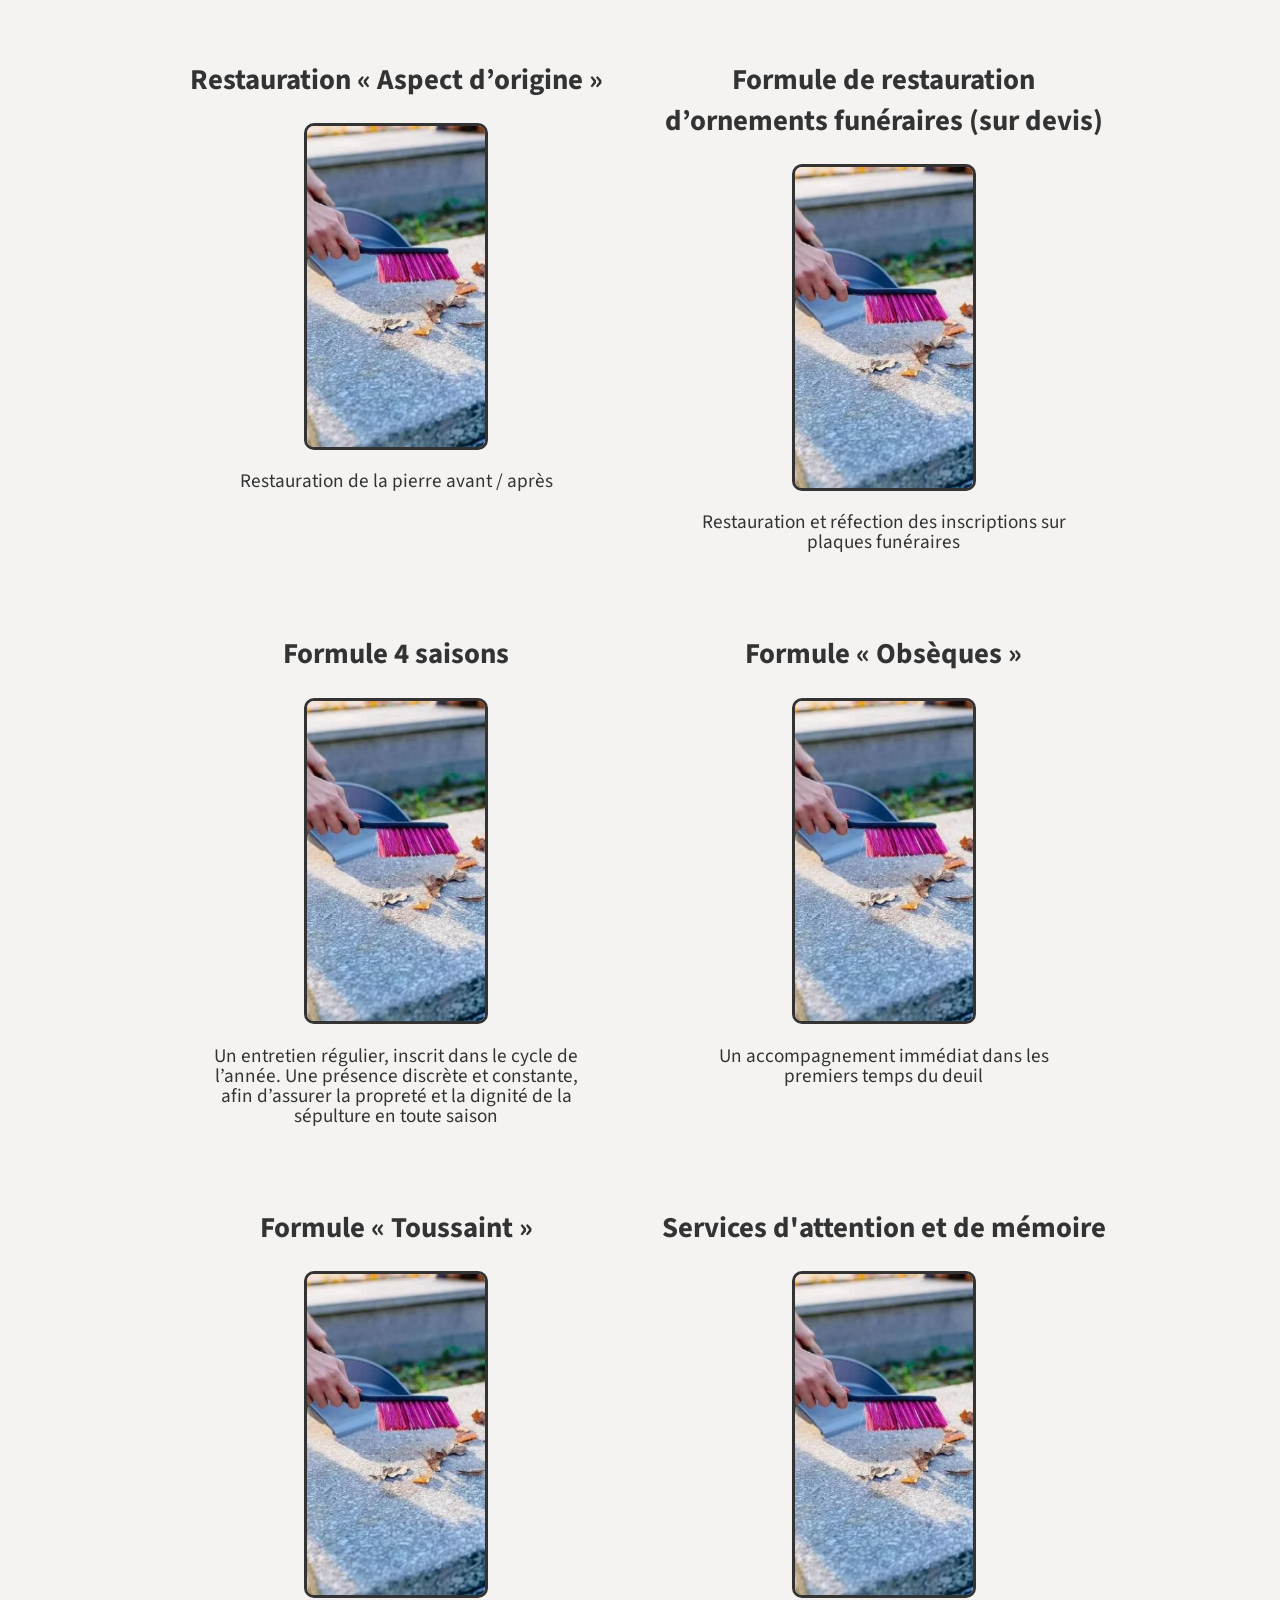
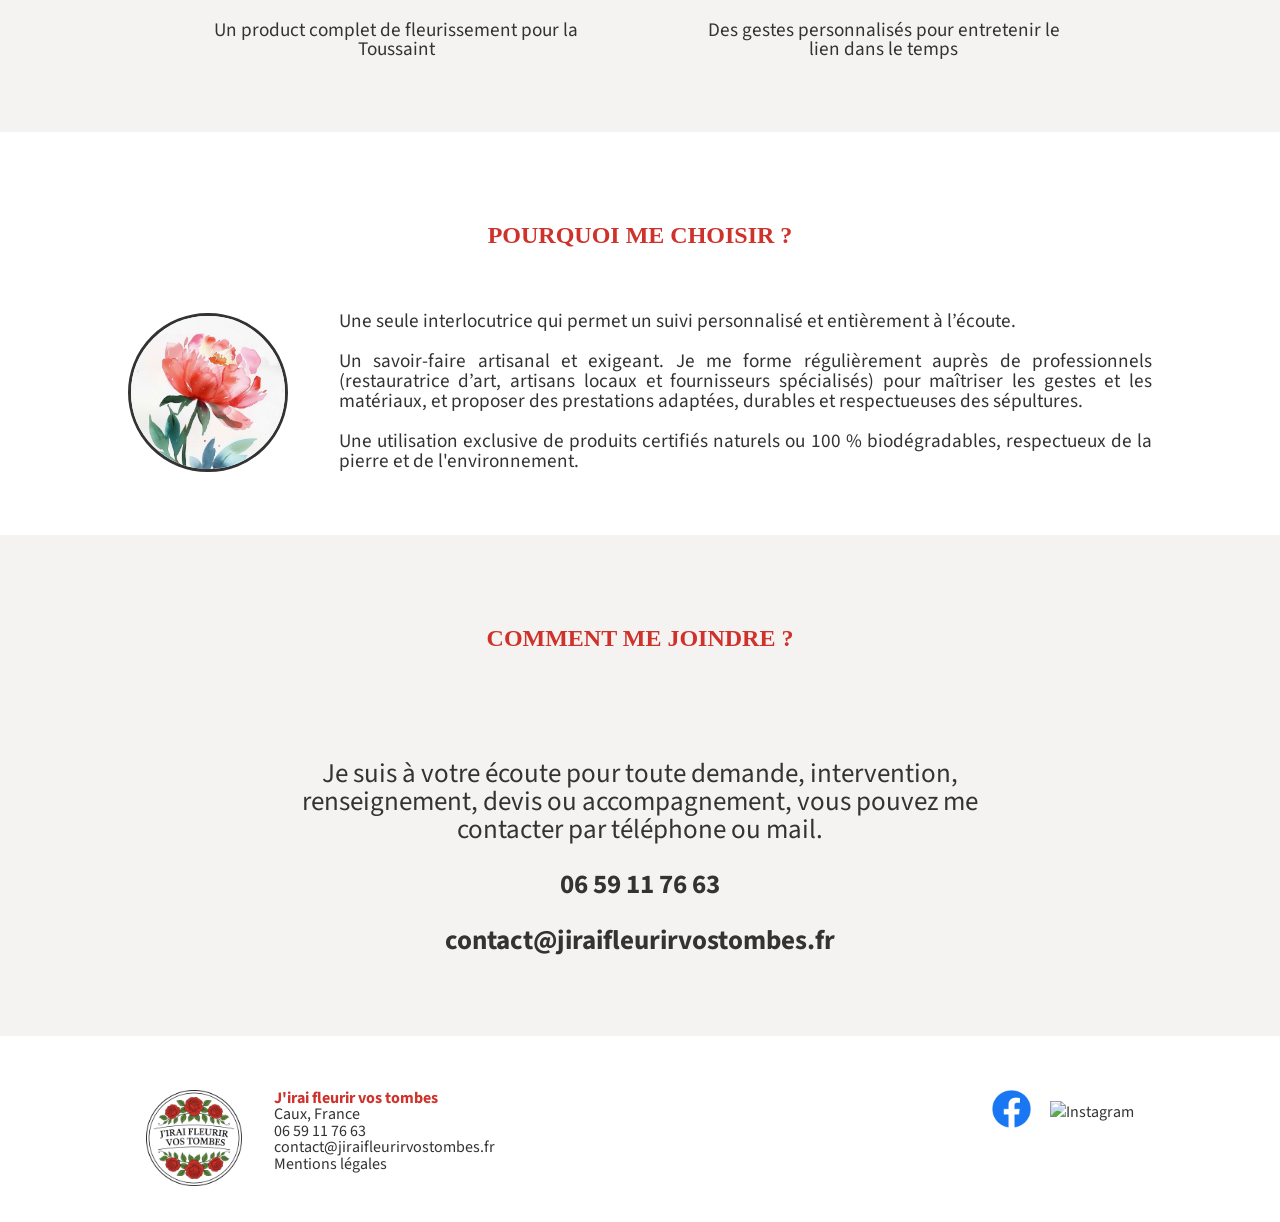
==== commit 6b526cb0: "Add files via upload Update texte uniquement - pour review EG" ====
--- a/index.html
+++ b/index.html
@@ -25,12 +25,13 @@
             <h1 id="welcome" class="section-title">ACCUEIL</h1>
             <div class="welcome-text">
                 <p class="headline">Maintenir le lien, malgré l'absence.</p><br>
-                <p>Parce que l’absence ne devrait pas effacer le souvenir, entretenir une sépulture c’est continuer 
-                    d'aimer et prendre soin autrement de nos proches.  C’est aussi une réponse aux besoins de ceux qui, éloignés 
-                    géographiquement, fragilisés physiquement ou dont l’émotion reste trop vive, ne peuvent plus y veiller eux-mêmes. 
+                <p>L’absence ne devrait jamais effacer le souvenir ni rompre le lien. Entretenir une sépulture, c’est continuer
+                    à aimer autrement. C’est aussi une réponse pour celles et ceux qui vivent loin, manquent de mobilité ou
+                    pour qui l’émotion rend la démarche trop difficile.
                 </p><br>
-                <p>Installée au cœur de l’Hérault, J’irai fleurir vos tombes est une micro entreprise locale qui intervient sur l’ensemble du département pour entretenir, 
-                    restaurer et sublimer les sépultures avec soin et discrétion.</p>
+                <p>Installée au cœur de l’Hérault, J’irai fleurir vos tombes est une micro-entreprise locale qui intervient sur
+                    l’ensemble du département pour entretenir, restaurer et fleurir afin de mettre en valeur les sépultures avec
+                    soin, respect et discrétion.</p>
             </div>
         </div>
     </section>
@@ -43,20 +44,24 @@
                 <div class="who-text">
                 <p>
                     « Les cimetières sont des lieux où le temps semble suspendu. <br><br>
-                    C’est dans cet univers, à la fois paisible et profondément humain, que j’ai choisi de m’engager. 
-                    J’y trouve une atmosphère calme, sereine, et une esthétique qui me touche : la noblesse des pierres, 
-                    la présence des statues et le lien subtil entre le minéral et le végétal. <br><br>
-                    Je m’appelle Emmanuelle et je suis née et j’ai grandi en Languedoc, entre les vignes baignées de lumière, 
-                    les parfums de la garrigue et les gestes transmis de génération en génération. <br><br>
-                    Enfant, j’accompagnais mes grands-mères pour entretenir les tombes familiales. Ces moments, faits de 
-                    végétal et l’exigence du geste juste. De l’accompagnement des aînés, j’ai appris l’écoute, la patience et 
-                    silence et de gestes simples, ont façonné mon regard. <br><br>
-                    Mes expériences professionnelles passées, dans le monde du vin et dans l’accompagnement des personnes âgées, 
-                    s’inscrivent naturellement dans cette continuité. De la vigne et de la cave, j’ai conservé le respect du 
-                    la bienveillance. <br><br>
-                    Je me permets de perpétuer le devoir de mémoire et de contribuer, à ma manière, à préserver les dernières 
-                    demeures de vos proches. Mon engagement est de vous offrir une pleine quiétude, grâce à un product soigné, 
-                    limpide et porté par une attention sincère. » <br>
+                    C’est dans cet univers, à la fois paisible et profondément humain, que j’ai choisi de m’engager. J’y ressens
+                    une harmonie qui m’accompagne, une atmosphère calme et sereine, ainsi qu’une esthétique qui me touche
+                    : la noblesse des pierres, la présence des statues, et la place essentielle du végétal en dialogue subtil avec
+                    le minéral. <br><br>
+                    Je m’appelle Emmanuelle <br><br>
+                    Prendre soin des sépultures n’est pas simplement une nouvelle activité professionnelle : c’est une
+                    évidence née de mon parcours, de mes valeurs et de tout ce qui m’a construite. <br><br>
+                    Je suis née et j’ai grandi en Languedoc, entre les vignes baignées de lumière, les parfums de la garrigue et
+                    ces gestes simples transmis de génération en génération. Enfant, j’accompagnais mes grands-mères pour
+                    entretenir les tombes familiales. Ces instants de silence, de respect et d’attention ont marqué mon regard
+                    et ma sensibilité. <br><br>
+                    Mon parcours professionnel a ensuite suivi différents chemins qui, aujourd’hui, prennent tout leur sens.
+                    Le monde du vin m’a transmis le respect du végétal, l’exigence du travail bien fait et l’importance du
+                    geste juste. L’accompagnement des personnes âgées m’a appris l’écoute, la patience et la bienveillance. <br><br>
+                    Aujourd’hui, à travers l’entretien et le fleurissement des sépultures, je réunis naturellement ces
+                    expériences et ces valeurs dans une activité qui me ressemble profondément. <br><br>
+                    Mon engagement est de prendre soin des sépultures qui me sont confiées avec sérieux, respect et
+                    attention. » <br>
                     <p class="signature">Emmanuelle Gomar</p>
                 </p>
                 </div>
@@ -73,16 +78,20 @@
             <h1 class="section-title">QUELS SERVICES ?</h1>
             <div class="product-headline">
                 <p>
-                    Dans un esprit de continuité, de respect et de discrétion, chaque intervention est pensée <br>
+                    Dans un esprit de continuité, de respect et de discrétion, chaque intervention est pensée
                     comme un geste de présence envers vos proches disparus. <br><br>
-                    J’interviens avec une exigence de soin, de sobriété et de précision, <br>
-                    afin de préserver la dignité des lieux et leur valeur mémorielle.
+                    Je prends soin des sépultures comme d’un lieu de mémoire
+                    vivant : nettoyage, entretien, fleurissement et mise en valeur sont réalisés avec attention et précision, pour
+                    préserver la dignité des lieux et ce qu’ils représentent.
                 </p>
             </div>
             <div class="product-grid">
-                <div class="product-elements" 
-                data-modal-title="Entretien ponctuel" 
-                data-modal-description="Un nettoyage complet qui redonne un aspect soigné à une tombe, cavurne ou columbarium :"
+
+                <div class="product-elements" 
+                data-modal-title=
+                    "L'entretien" 
+                data-modal-description=
+                    "Un nettoyage complet qui redonne un aspect soigné à une tombe, cavurne ou columbarium :"
                 data-modal-list=
                     "Mise à nu de la sépulture;
                     Dépoussiérage et nettoyage à la brosse;
@@ -93,71 +102,110 @@
                     Remise en place des ornements;
                     Photos avant/après envoyées par mail"
                 data-modal-price=
-                    "Columbarium en niche : 30 €*;
-                    Cavurne au sol :  40 €*;
+                    "Cavurne au sol : A partir de 40 €*;
+                    Columbarium en niche : 30 €*;
                     Tombe : À partir de 90 €*">
-                    <h2 class="product-title">Entretien ponctuel</h2>
-                    <div class="product-frame">
-                        <img class="product-image" src="images\product.png" alt="logo">
-                    </div>
-                    <p class="product-content">Un nettoyage complet qui redonne un aspect 
-                        soigné à une tombe, cavurne ou columbarium</p>
-                </div>
+                    <h2 class="product-title">L'entretien</h2>
+                    <div class="product-frame">
+                        <img class="product-image" src="images\product.png" alt="logo">
+                    </div>
+                    <p class="product-content">Nettoyage complet de la sépulture et remise en état soignée</p>
+                </div>
+
                  <div class="product-elements" 
-                 data-modal-title="Fleurissement seul" 
-                 data-modal-description="Une composition florale pensée comme un hommage :"
+                 data-modal-title=
+                    "Le fleurissement" 
+                 data-modal-description=
+                    "Une composition florale pensée comme un hommage :"
                  data-modal-list=
                     "Création florale réalisée en partenariat avec un artisan fleuriste local;
                     Validation systématique par visuel (envoie photo) avant mise en place;
                     Personnalisation possible selon les préférences ou les souvenirs liés à votre proche"
                  data-modal-price=
                     "28 € + prix des fleurs*">
-                    <h2 class="product-title">Fleurissement seul</h2>
-                    <div class="product-frame">
-                        <img class="product-image" src="images\product.png" alt="logo">
-                    </div>
-                    <p class="product-content">Une composition florale pensée 
-                        comme un hommage</p>
-                </div>
+                    <h2 class="product-title">Le fleurissement</h2>
+                    <div class="product-frame">
+                        <img class="product-image" src="images\product.png" alt="logo">
+                    </div>
+                    <p class="product-content">Des fleurs déposées apportent vie et lumière à la sépulture</p>
+                </div>
+
                  <div class="product-elements" 
-                 data-modal-title="Restauration « Aspect d’origine »" 
-                 data-modal-description="Un traitement en deux passages pour restituer durablement l’éclat des tombes en pierre :"
+                 data-modal-title=
+                    "Restauration « Aspect d’origine »" 
+                 data-modal-description=
+                    "Un traitement en deux passages pour restituer durablement l’éclat des tombes en pierre :"
                  data-modal-list=
                     "Une approche personnalisée pour redonner brillance et clarté des tombes en pierre assombries par le passage du temps. Deux interventions réparties sur quatre mois sont nécessaires afin d’obtenir un résultat durable et authentique, restituant à la pierre son éclat d’antan;
                     Un brossage complet de la sépulture est effectué afin de la débarrasser de toutes poussières et saletés avant la pulvérisation d’un produit professionnel à la formule concentrée, conçu pour éliminer mousses, algues, lichens et moisissures accumulés sur les tombes en pierre;
                     Un nettoyage en profondeur qui rend à la pierre sa clarté d’origine durablement (entre 8 et 10 ans);
                     Un produit professionnel testé, employé et recommandé par le Centre de Recherche des Monuments Historiques de France. Ce dernier est un démoussant phytocide (dévitalisation des végétaux) par contact et non systémique, pas de migration dans les sols, aucun risque de phytotoxicité"
-                 data-modal-price="À partir de 320 €">
+                 data-modal-price=
+                    "À partir de 320 €">
                     <h2 class="product-title">Restauration « Aspect d’origine »</h2>
                     <div class="product-frame">
                         <img class="product-image" src="images\product.png" alt="logo">
                     </div>
-                    <p class="product-content">Un traitement en deux passages pour restituer 
-                        durablement l’éclat des tombes en pierre </p>
-                </div>
-                <div class="product-elements" 
-                data-modal-title="Formule 4 saisons" 
-                data-modal-description="Un entretien régulier au fil des saisons, afin d’assurer la propreté et la dignité de la sépulture :"
+                    <p class="product-content">Restauration de la pierre avant / après</p>
+                </div>
+
+                <div class="product-elements" 
+                data-modal-title=
+                    "Formule de restauration d’ornements funéraires (sur devis)" 
+                data-modal-description=
+                    "Un produit complet de réfection pour les plaques funéraires :"
+                data-modal-list=
+                    "Plaques funéraires en granit, marbre ou pierre : réfection du lettrage à la feuille d’or ou à la peinture de marbrier, réouverture du lettrage si abîmé, réparation des dégradations sur les plaques funéraires et restauration «  aspect d’origine  » des plaques en pierre et marbre blanc;
+                    Restauration et petits travaux : réfection de joints, rééquilibrage des ornements métalliques, pose de gravillons, galets ou plaques végétalisées"
+                data-modal-price=
+                    "Peinture couleur;
+                    • Lettres 2–5 cm : 8 €* / lettre;
+                    • Lettres 6–10 cm : 16 €* / lettre;
+                    • Regravure si nécessaire : + 3 à 5 €* / lettre;
+                    Peinture or;
+                    • Lettres 2–5 cm : 12 €* / lettre;
+                    • Lettres 6–10 cm : 18 €* / lettre;
+                    • Regravure : + 4 à 6 €* / lettre;
+                    Feuille d'or;
+                    • Lettres 2–5 cm : 18 €* / lettre;
+                    • Lettres 6–10 cm : 22–25 €* / lettre;
+                    • Regravure : + 5 à 7 €* / lettre">
+                    <h2 class="product-title">Formule de restauration d’ornements funéraires (sur devis)</h2>
+                    <div class="product-frame">
+                        <img class="product-image" src="images\product.png" alt="logo">
+                    </div>
+                    <p class="product-content">Restauration et réfection des inscriptions sur plaques funéraires</p>
+                </div>
+
+                <div class="product-elements" 
+                data-modal-title=
+                    "Formule 4 saisons" 
+                data-modal-description=
+                    "Un entretien régulier au fil des saisons, afin d’assurer la propreté et la dignité de la sépulture :"
                 data-modal-list=
                     "Intervention hivernale (février);
                     Intervention de printemps (avril / mai);
                     Intervention estivale (juillet);
                     Intervention automnale (septembre / octobre)"
-                data-modal-price="4 passages annuels avec un nettoyage complet à partir de 330 €">
+                data-modal-price=
+                    "4 passages annuels avec un nettoyage complet à partir de 330 €">
                     <h2 class="product-title">Formule 4 saisons</h2>
                     <div class="product-frame">
                         <img class="product-image" src="images\product.png" alt="logo">
                     </div>
-                    <p class="product-content">Un entretien régulier au fil des saisons, 
-                        afin d’assurer la propreté et la dignité de la sépulture</p>
-                </div>
-                <div class="product-elements" 
-                data-modal-title="Formule « Obsèques »" 
-                data-modal-description="Un accompagnement immédiat dans les premiers temps du deuil :"
+                    <p class="product-content">Un entretien régulier, inscrit dans le cycle de l’année. Une présence discrète et constante, afin d’assurer la propreté et la dignité de la sépulture en toute saison</p>
+                </div>
+
+                <div class="product-elements" 
+                data-modal-title=
+                    "Formule « Obsèques »" 
+                data-modal-description=
+                    "Un accompagnement immédiat dans les premiers temps du deuil :"
                 data-modal-list=
                     "Premier passage : nettoyage complet de la sépulture avant les obsèques;
                     Second passage : suivi (retrait des fleurs fanées, arrosage, réajustement des éléments)"
-                data-modal-price="2 passages : 1 nettoyage complet et 1 passage de suivi à partir de 150 €*">
+                data-modal-price=
+                    "2 passages : 1 nettoyage complet et 1 passage de suivi à partir de 150 €*">
                     <h2 class="product-title">Formule « Obsèques »</h2>
                     <div class="product-frame">
                         <img class="product-image" src="images\product.png" alt="logo">
@@ -165,13 +213,17 @@
                     <p class="product-content"> Un accompagnement immédiat dans les 
                         premiers temps du deuil</p>
                 </div>
-                <div class="product-elements" 
-                data-modal-title="Formule « Toussaint »" 
-                data-modal-description="Un produit complet de fleurissement pour la Toussaint :"
+
+                <div class="product-elements" 
+                data-modal-title=
+                    "Formule « Toussaint »" 
+                data-modal-description=
+                    "Un produit complet de fleurissement pour la Toussaint :"
                 data-modal-list=
                     "Premier passage : nettoyage complet de la sépulture;
                     Second passage : suivi (retrait des pots de fleurs fanés, arrosage, réajustement des éléments)"
-                data-modal-price="2 passages : 1 nettoyage complet et 1 passage de suivi à partir de 150 € + fleurs*">
+                data-modal-price=
+                    "2 passages : 1 nettoyage complet et 1 passage de suivi à partir de 150 € + fleurs*">
                     <h2 class="product-title">Formule « Toussaint »</h2>
                     <div class="product-frame">
                         <img class="product-image" src="images\product.png" alt="logo">
@@ -179,37 +231,24 @@
                     <p class="product-content">Un product complet de fleurissement pour 
                         la Toussaint</p>
                 </div>
-                <div class="product-elements" 
-                data-modal-title="Formule « Ornements funéraires »" 
-                data-modal-description="Un product complet de réfection pour les plaques funéraires :"
-                data-modal-list=
-                    "Plaques funéraires en granit, marbre ou pierre : réfection du lettrage à la feuille d’or ou à la peinture de marbrier, réouverture du lettrage si abîmé, réparation des dégradations sur les plaques funéraires et restauration «  aspect d’origine  » des plaques en pierre et marbre blanc;
-                    Restauration et petits travaux : réfection de joints, rééquilibrage des ornements métalliques, pose de gravillons, galets ou plaques végétalisées"
-                data-modal-price="Réfection du lettrages : entre 6 € et 10 € par lettre, selon la dimension et la nécessité éventuelle de rouvrir les creux du lettrage*">
-                    <h2 class="product-title">Formule « Ornements funéraires »</h2>
-                    <div class="product-frame">
-                        <img class="product-image" src="images\product.png" alt="logo">
-                    </div>
-                    <p class="product-content">Un product complet de réfection 
-                        pour les plaques funéraires</p>
-                </div>
-                <div class="product-elements" 
-                data-modal-title="Services d'attention et de mémoire" 
-                data-modal-description="Des gestes personnalisés pour entretenir le lien dans le temps :"
+
+                <div class="product-elements" 
+                data-modal-title=
+                    "Services d'attention et de mémoire" 
+                data-modal-description=
+                    "Des gestes personnalisés pour entretenir le lien dans le temps :"
                 data-modal-list=
                     "Visite pour un jour spécial : Anniversaires, commémorations… avec bougie, photo, fleurs, lecture d’un texte ou écoute d’une chanson selon vos souhaits;
                     Aménagement de jardin minéralisé et végétalisé : Vérification de l’adaptabilité à la sépulture et respect des règles du cimetière;
-                    Conseil dans le choix de matériaux durables et harmonieux; 
-                    Assistance administrative simple auprès des mairies si nécessaire;
-                    Tarification préférentielle pour l’entretien de plusieurs sépultures familiales; 
                     Développement d’un mémorial numérique via QR code (biographie, photos, musique) – prochainement disponible"
-                data-modal-price="Prix sur devis, selon les prestations choisies*">
+                data-modal-price=
+                    "Prix sur devis, selon les prestations choisies*">
                     <h2 class="product-title">Services d'attention et de mémoire</h2>
                     <div class="product-frame">
                         <img class="product-image" src="images\product.png" alt="logo">
                     </div>
                     <p class="product-content">Des gestes personnalisés pour entretenir 
-                        le lien dans le temps.</p>
+                        le lien dans le temps</p>
                 </div>
             </div>  
         </div>
@@ -219,19 +258,19 @@
     <section id="whyme" class="whyme-section">
         <div class="whyme-content">
             <h1 class="section-title">POURQUOI ME CHOISIR ?</h1>
-            <div class="whyme-grid">
+             <div class="whyme-grid">
                 <div class="whyme-frame">
-                    <img class="whyme-image" src="images\whyme.png" alt="whyme-photo">
+                    <img class="whyme-image" src="images\whyme.png" alt="whyme-photo"> */
                 </div>
                 <div class="whyme-text">
                     <p>
-                        Une seule interlocutrice qui permet un suivi personnalisé et 100 % à l’écoute. <br><br>
+                        Une seule interlocutrice qui permet un suivi personnalisé et entièrement à l’écoute. <br><br>
 
                         Un savoir-faire artisanal et exigeant. Je me forme régulièrement auprès de professionnels 
                         (restauratrice d’art, artisans locaux et fournisseurs spécialisés) pour maîtriser les gestes et les matériaux, 
                         et proposer des prestations adaptées, durables et respectueuses des sépultures. <br><br>
 
-                        Une utilisation exclusive de produits certifiés naturels ou 100 % biodégradables respectueux de la pierre 
+                        Une utilisation exclusive de produits certifiés naturels ou 100 % biodégradables, respectueux de la pierre 
                         et de l'environnement.
                     </p>
                 </div>
@@ -243,9 +282,9 @@
     <section id="contact" class="contact-section">
         <div class="contact-content">
             <h1 class="section-title">COMMENT ME JOINDRE ?</h1>
-            <div class="contact-frame">
+            <!-- <div class="contact-frame">
                 <img class="contact-image" src="images\portrait.png" alt="contact-photo">
-            </div>
+            </div> -->
             <div class="contact-content">
                 <p class="contact-text">Je suis à votre écoute pour toute demande, intervention, renseignement, devis ou accompagnement, vous pouvez me contacter par téléphone ou mail. <br> </p>
                 <p class="phone-text">06 59 11 76 63 </p>
@@ -319,7 +358,8 @@
         <h2 class="modal-title"></h2>
         <p class="modal-description"></p>
         <ul class="modal-list"></ul>
-        <ul class="modal-price"></ul>
+        <p class="modal-price-1">Tarifs :</p>
+        <ul class="modal-price-2"></ul>
         <p class="modal-outro-1">*Tarifs non soumis à TVA.</p>
         <p class="modal-outro-2">
             Formules adaptées et personnalisées sur devis fait sur place. Plusieurs critères : La distance (déplacement compris dans un rayon de 15 km du siège, au-delà : 0,50 €/km et dans la limite de l'Hérault), 
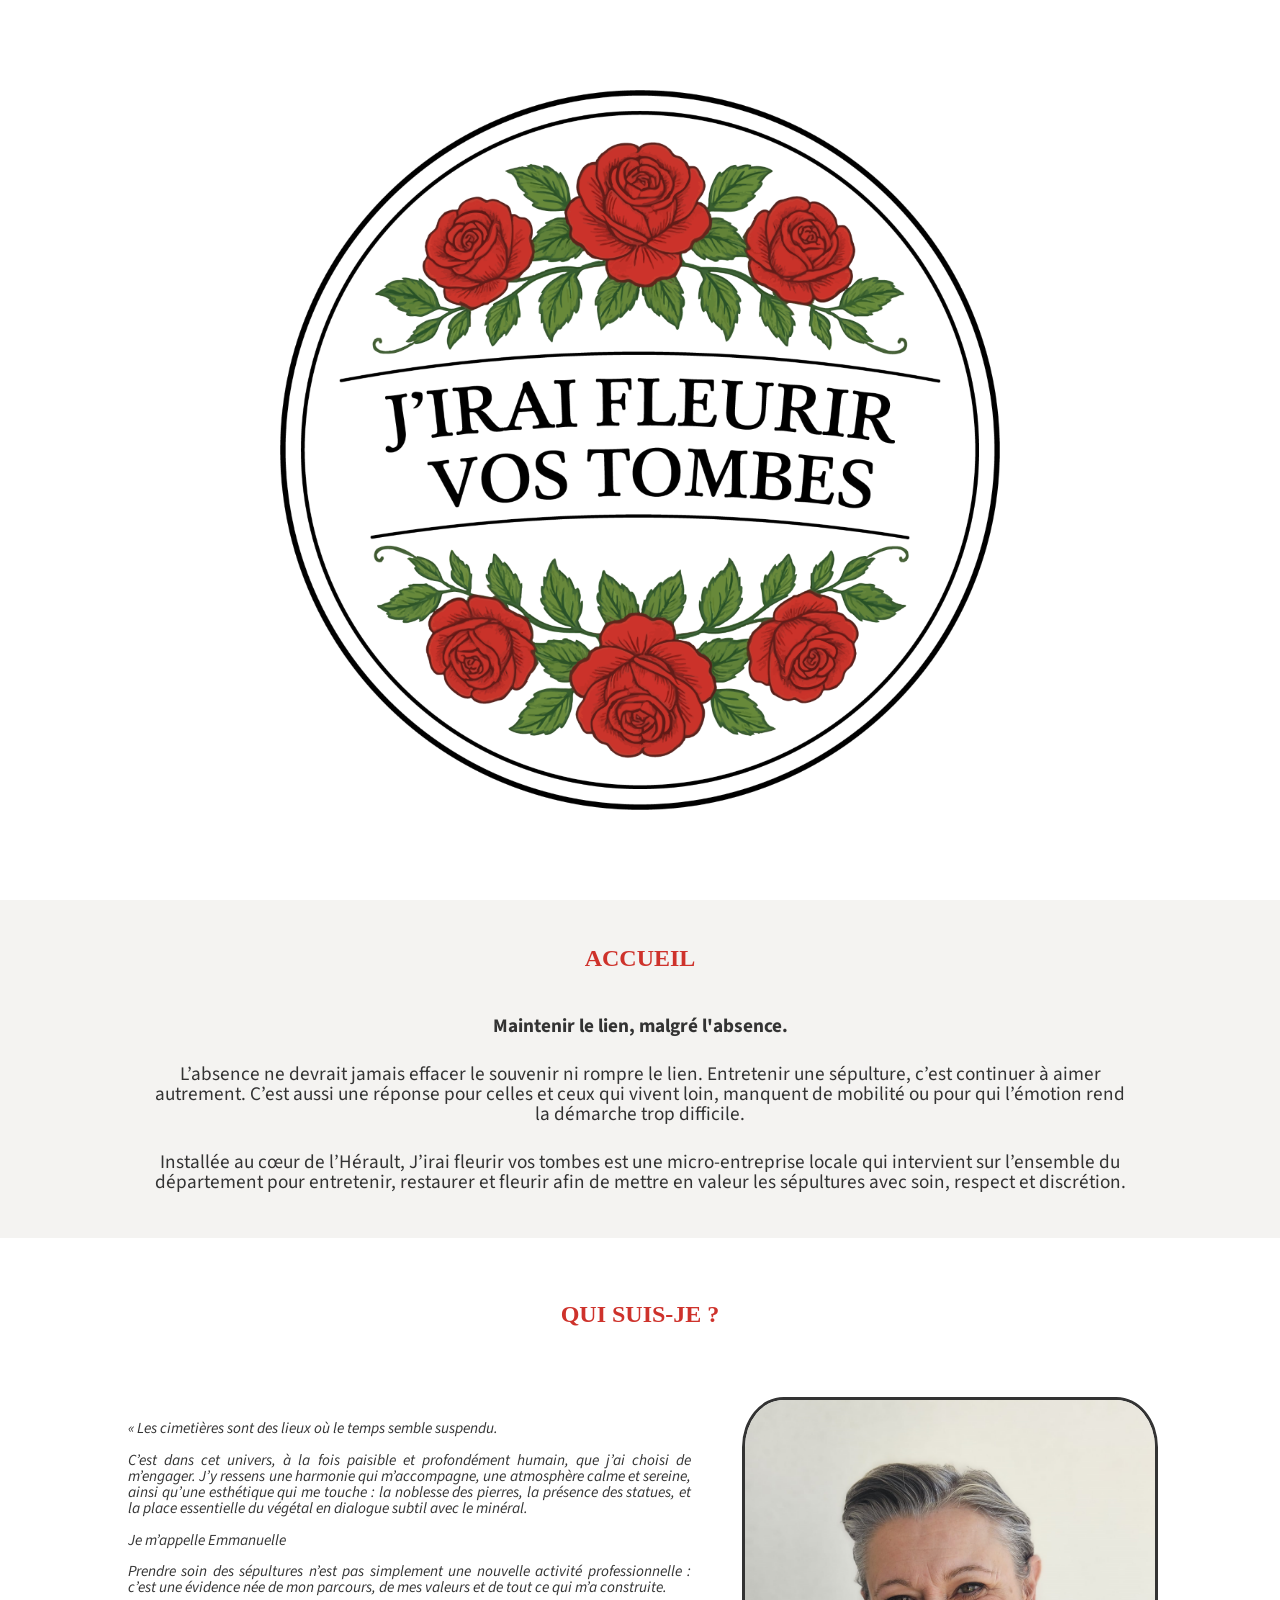
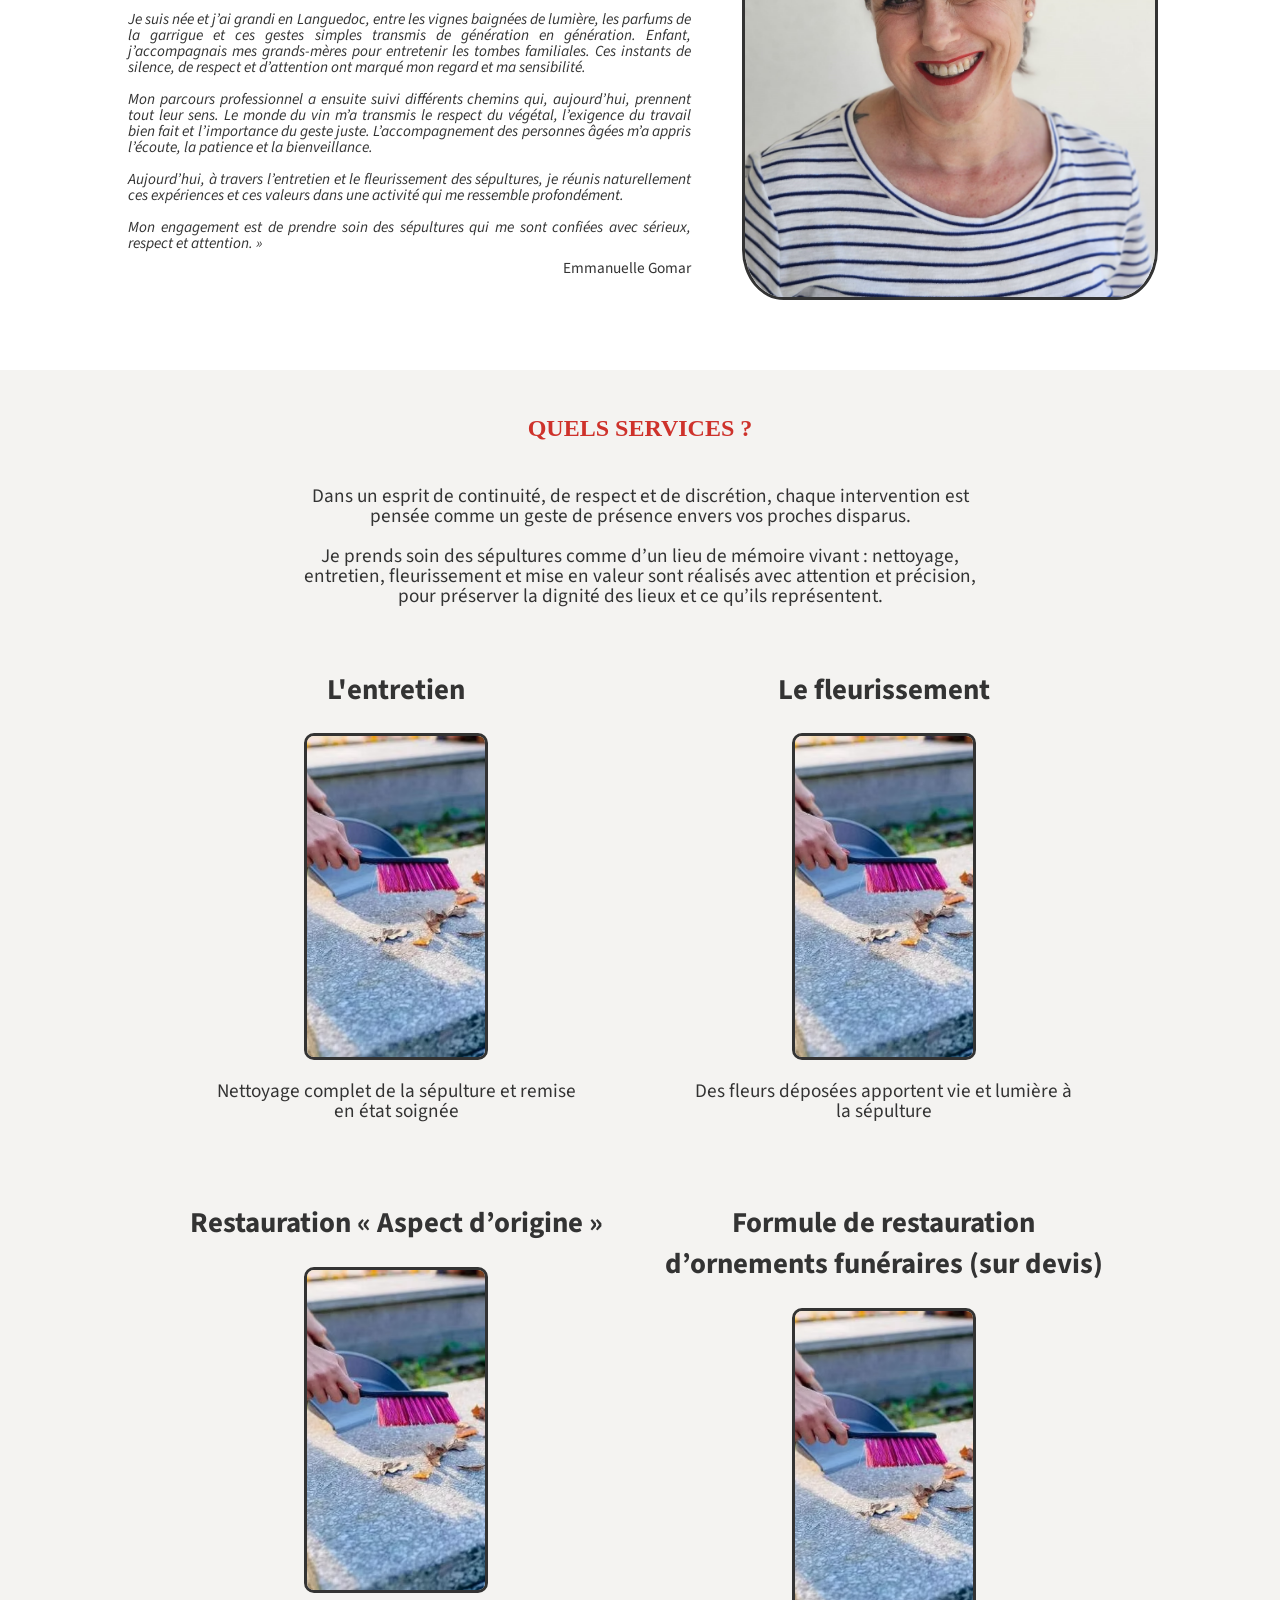
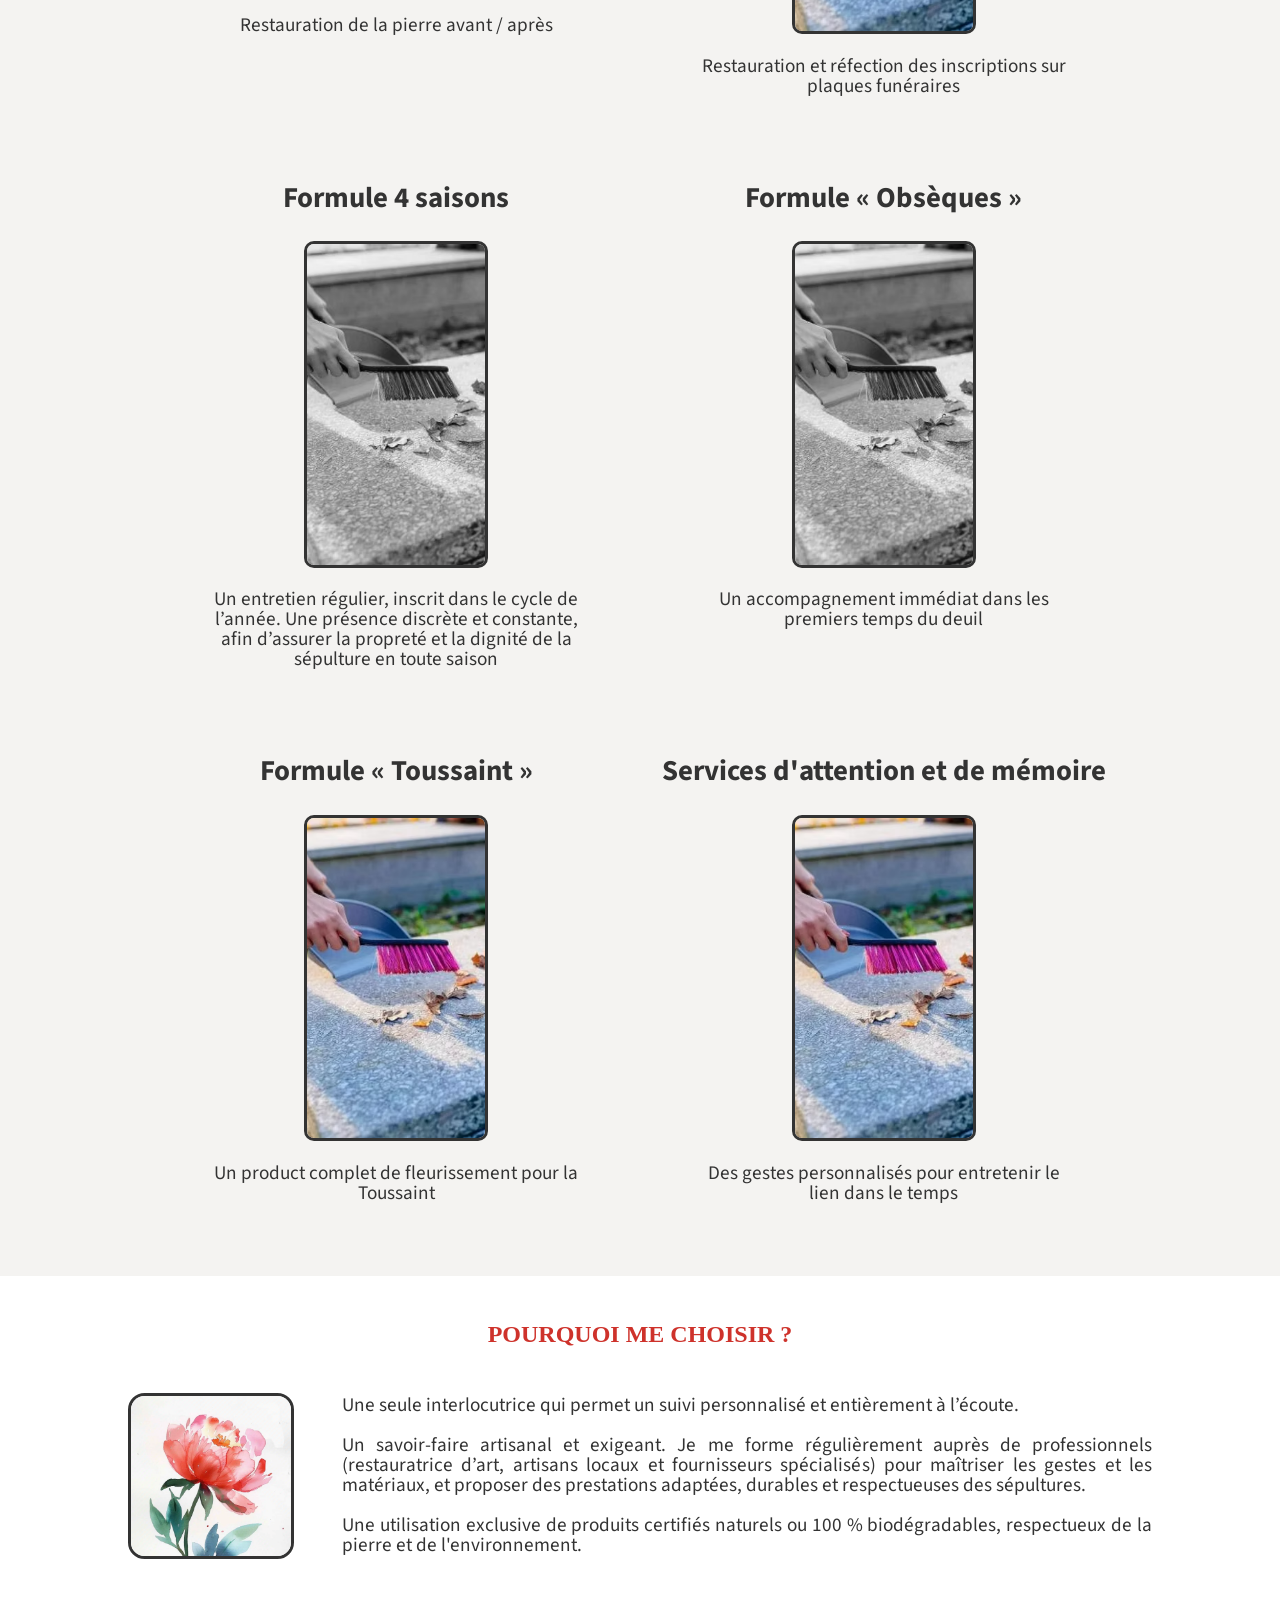
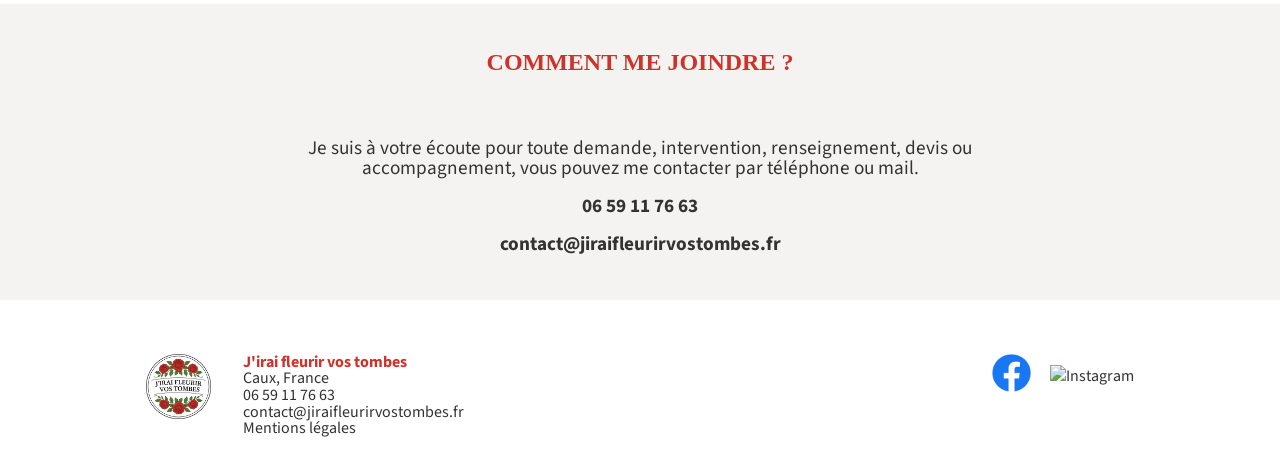
==== commit 8f926cda: "Add files via upload test fix .js" ====
--- a/index.html
+++ b/index.html
@@ -112,7 +112,7 @@
                     <p class="product-content">Nettoyage complet de la sépulture et remise en état soignée</p>
                 </div>
 
-                 <div class="product-elements" 
+                <div class="product-elements" 
                  data-modal-title=
                     "Le fleurissement" 
                  data-modal-description=
@@ -250,6 +250,7 @@
                     <p class="product-content">Des gestes personnalisés pour entretenir 
                         le lien dans le temps</p>
                 </div>
+
             </div>  
         </div>
     </section>
--- a/style.css
+++ b/style.css
@@ -25,13 +25,18 @@
     justify-content: center;
     align-items: center;
     height: 100dvh;
-    width: 100%;
+}
+
+@media screen and (max-width: 900px) {
+  .header {
+    height: 80dvh;
+  }
 }
 
 .logo {
-    height: 70dvh;
-    width: auto;
-    max-width: 90vw;
+    max-height: 80dvh;
+    max-width: 80dvw;
+    aspect-ratio: 1/1;
 }
 
 
@@ -41,9 +46,15 @@
     font-family: 'TT Moons Trial';
     color: #ce322b;
     font-weight: bold;
-    font-size: clamp(1rem, 1.5rem, 3rem);
+    font-size:1.5rem;
     text-align: center;
-    margin:7dvh 0 7dvh 0;
+    margin:0 0 5dvh 0;
+}
+
+@media screen and (max-width: 900px) {
+  .section-title {
+    margin:0 0 3dvh 0;
+  }
 }
 
 img {
@@ -60,75 +71,121 @@
 .welcome-section {
     background-color:#f4f3f1;
     width: calc(100% + 20dvw);
-    margin: 2dvh auto auto -10dvw;
-    padding: 1dvh 0 5dvh 0;
+    margin: 0 0 0 -10dvw;
+    padding: 5dvh 0 5dvh 0;
+}
+
+@media screen and (max-width: 900px) {
+  .welcome-section {
+    padding:3dvh 0 3dvh 0;
+  }
 }
 
 .welcome-text {
     display:flex;
     flex-direction: column;
-    margin: 0 10dvw 0 10dvw;
+    margin: 0 12dvw 0 12dvw;
     text-align: center;
-    font-size: clamp(1rem, 1.5rem, 3rem);
+    font-size: 1.2rem;
 }
 
 .welcome-text .headline {
     font-weight: bold;
-    font-size: clamp(1rem, 1.5rem, 3rem);
+    font-size: 1.2rem;
 }
 
 /* --------------------------------------- Who Section --------------------------------------- */
 
 .who-section {
     margin: 2dvh auto auto 0;
-    padding: 1dvh 0 5dvh 0;
+    padding: 5dvh 0 5dvh 0;
+}
+
+@media screen and (max-width: 900px) {
+  .who-section {
+    padding:3dvh 0 3dvh 0;
+  }
 }
 
 .who-grid {
-    display: flex;
+    display: grid;
+    grid-template-columns: calc(55%) calc(40%);
     gap: 5%;
-    align-items: stretch;
-    flex-wrap: wrap;
-    width: 100%;
-    height:80dvh;
+    max-height: 80dvh;
+    justify-content: center;
+    align-items: center;
+}
+
+@media (max-width: 900px) {
+    .who-grid {
+        grid-template-columns: 1fr;
+        grid-template-rows: auto auto;
+        gap:1dvh;
+    }
 }
 
 .who-text {
-    flex: 0 1 calc(55%);
-    display: flex;
-    flex-direction: column;
+    display: flex;
+    flex-direction: column;
+    max-height: 100%;
     justify-content: center;
     text-align: justify;
     font-style: italic;
-    font-size:clamp(0.1rem, 1.2rem, 1.2rem);
+    font-size: clamp(0.6dvw, 1.2dvw, 1.8dvw);
+}
+
+@media (max-width: 900px) {
+    .who-text {
+        order: 2;
+        font-size: 1.2dvh;
+    }
 }
 
 .signature {
     font-style: normal;
-    margin-top: 2dvh;
+    margin-top: 1dvh;
     text-align: right;
-    font-size:clamp(1vh, 2.8vh, 5vh);
+    font-size: clamp(0.6dvw, 1.2dvw, 1.8dvw);
+}
+
+@media (max-width: 900px) {
+    .signature {
+        font-size: 1.2dvh;
+    }
 }
 
 .who-frame {
     flex: 0 1 calc(40%); /* ou un ratio qui correspond à ta photo */
-    height: 100%;
-    display: flex;
-    justify-content: center;
-    align-items: center;
-    border-radius: 60px;
+    height: 90%;
+    width: 100%;
+    display: flex;
+    border-radius: 10%;
+    align-items: center;
+    justify-content: center;
     border: 3px solid #333;
-    box-sizing: border-box;
     margin: 0;
     overflow: hidden;
 }
+
+@media (max-width: 900px) {
+    .who-frame {
+        order: 1;
+    }
+}
+
 
 .who-frame .who-image {
     width: 100%;
     height: 100%;
     object-fit: cover;
     object-position: center;
-    display: block;
+}
+
+@media (max-width: 900px) {
+    .who-frame {
+        width: 50%;
+        height: auto;
+    }
 }
 
 /* --------------------------------------- product Section --------------------------------------- */
@@ -136,16 +193,22 @@
 .product-section {
     background-color:#f4f3f1;
     width: calc(100% + 20dvw);
-    margin: 2dvh auto auto -10dvw;
-    padding: 1dvh 0 5dvh 0;
+    margin: 0 0 0 -10dvw;
+    padding: 5dvh 0 5dvh 0;
+}
+
+@media screen and (max-width: 900px) {
+  .product-section {
+    padding:3dvh 0 3dvh 0;
+  }
 }
 
 .product-headline {
     display:flex;
     flex-direction: column;
-    margin: 0 10dvw 4dvh 10dvw;
+    margin: 0 20dvw 4dvh 20dvw;
     text-align: center;
-    font-size:clamp(1vh, 3vh, 5vh);
+    font-size: 1.2rem;
 }
 
 .product-grid {
@@ -156,6 +219,13 @@
     padding:0 10dvw;
 }
 
+@media screen and (max-width: 900px) {
+  .product-grid {
+    display: flex;
+    flex-direction: column;
+  }
+}
+
 .product-elements {
     display: flex;
     flex-direction: column;
@@ -166,7 +236,7 @@
     padding: 1.5dvh 0 1.5dvh 0; 
     gap: 2.5dvh;
     border-radius: 30px;
-    font-size: clamp(1rem, 1.2rem, 3rem);
+    font-size: 1.2rem;
     position: relative;
     overflow: hidden;
     --product-hover-alpha: 0.7;  /* Contrôle de l'alpha (0 = transparent, 1 = opaque) */
@@ -228,39 +298,55 @@
 /* --------------------------------------- Whyme Section --------------------------------------- */
 
 .whyme-section {
-    margin: 2dvh auto auto 0;
-    padding: 1dvh 0 5dvh 0;
-}
-
-.whyme-content {
-    display: flex;
-    flex-direction: column;
-    width: 100%;
+    padding: 5dvh 0 5dvh 0;
+}
+
+@media screen and (max-width: 900px) {
+  .whyme-section {
+    padding:3dvh 0 3dvh 0;
+  }
 }
 
 .whyme-grid {
     display: flex;
     align-items: center;
-    gap: 5%;
+    gap: 3rem;
     flex-wrap: wrap;
     width: 100%;
 }
 
+@media screen and (max-width: 900px) {
+  .whyme-grid {
+    flex-direction: column;
+  }
+}
+
 .whyme-frame {
-    flex: 0 0 15%;
+    flex: 0 0 10rem;
     aspect-ratio: 1 / 1;
+    border-radius: 10%;
+    border: 3px solid #333;
     overflow: hidden;
-    border-radius: 50%;
-    border: 3px solid #333;
+}
+
+@media screen and (max-width: 900px) {
+  .whyme-frame .whyme-image {
+    flex-direction: column;
+  }
 }
 
 .whyme-frame .whyme-image {
+    height: 100%;
     width: 100%;
-    height: 100%;
     object-fit: cover;
     object-position: top;
     display: block;
-    border-radius: 10px;
+}
+
+@media screen and (max-width: 900px) {
+  .whyme-frame .whyme-image {
+    flex-direction: column;
+  }
 }
 
 .whyme-text {
@@ -269,8 +355,14 @@
     display: flex;
     flex-direction: column;
     justify-content: center;
-    font-size: clamp(1rem, 1.2rem, 3rem);
+    font-size: 1.2rem;
     text-align:justify;
+}
+
+@media screen and (max-width: 900px) {
+  .whyme-text {
+    text-align: center;
+  }
 }
 
 /* --------------------------------------- Contact Section --------------------------------------- */
@@ -278,12 +370,18 @@
 .contact-section {
     background-color:#f4f3f1;
     width: calc(100% + 20dvw);
-    margin: 2dvh auto auto -10dvw;
-    padding: 1dvh 0 5dvh 0;
+    margin: 0 0 0 -10dvw;
+    padding: 5dvh 0 5dvh 0;
+}
+
+@media screen and (max-width: 900px) {
+  .contact-section {
+    padding:3dvh 0 3dvh 0;
+  }
 }
 
 .contact-frame {
-    width: 15%;
+    width: 10rem;
     aspect-ratio: 1 / 1;
     overflow:hidden;
     border-radius: 50%;
@@ -305,10 +403,10 @@
 .contact-content {
     display:flex;
     flex-direction: column;
-    margin: 2dvh 10dvw 2dvh 10dvw;
+    margin: 0dvh 10dvw 0 10dvw;
     text-align: center;
-    gap:3dvh;
-    font-size:clamp(1vh, 3vh, 5vh);
+    gap:2dvh;
+    font-size:1.2rem;
 }
 
 .phone-text, .mail-text {
@@ -356,7 +454,7 @@
     right: 1dvw;
     border: none;
     background: transparent;
-    font-size: clamp(0.5rem, 1.5rem, 3rem);
+    font-size:1.5rem;
     cursor: pointer;
 }
 
@@ -372,36 +470,38 @@
 
 .modal-list {
     list-style: disc inside;
-    margin: 2dvh 0;
-    padding-left: 1dvw;
     color: #333;
 }
 
 .modal-list li {
-    margin-bottom: 2dvh;
-}
-
-.modal-price {
-    margin-top: 2dvh;
+    margin-bottom: 1dvh;
+}
+
+.modal-price-1 {
+    margin-top: 2rem;
     font-weight: bold;
-    font-size: clamp(1rem, 1.1rem, 1.3rem);
-    color: #333;
-}
-
-.modal-price li {
-    margin-bottom: 2dvh;
-    margin-left: 2dvw;
+    font-size:1.1rem;
+    color: #333;
+}
+
+.modal-price-2 {
+    list-style: disc inside;
+    color: #333;
+}
+
+.modal-price-2 li {
+    margin-bottom: 1dvh;
 }
 
 .modal-outro-1 {
-    font-size: clamp(0.2rem, 0.7rem, 1rem);
+    font-size: 0.8rem;
     font-style: italic;
     color: #666;
-    margin-top: 5dvh;
+    margin-top: 0.5rem;
 }
 
 .modal-outro-2 {
-    font-size: clamp(0.2rem, 0.7rem, 1rem);
+    font-size: 0.8rem;
     font-style: italic;
     color: #666;
 }
@@ -432,9 +532,13 @@
 }
 
 .footer-logo {
-    width: clamp(0.3rem, 6rem, 6rem);
-    height: auto;
+    display: block;
+    max-height: 8%;
+    max-width: 8%;
+    aspect-ratio: 1/1;
     flex-shrink: 0;
+    object-position: center;
+    object-fit: cover;
 }
 
 .footer-info {
@@ -444,7 +548,7 @@
 
 .footer-info p {
     margin: 0;
-    font-size: clamp(0.3rem, 1rem, 1rem);
+    font-size: clamp(0.3rem, 1rem, 1.7rem);
 }
 
 .footer-title {
@@ -510,12 +614,12 @@
     margin-top: 1.5dvh;
     margin-bottom: 0.75dvh;
     color: #ce322b;
-    font-size: clamp(0.3rem, 1rem, 3rem);
+    font-size: clamp(0.3rem, 1rem, 1.7rem);
 }
 
 .legal-content p {
     margin: 0.75dvh 0;
-    font-size: clamp(0.3rem, 1rem, 3rem);
+    font-size: clamp(0.3rem, 1rem, 1.7rem);
 }
 
 .legal-content a {
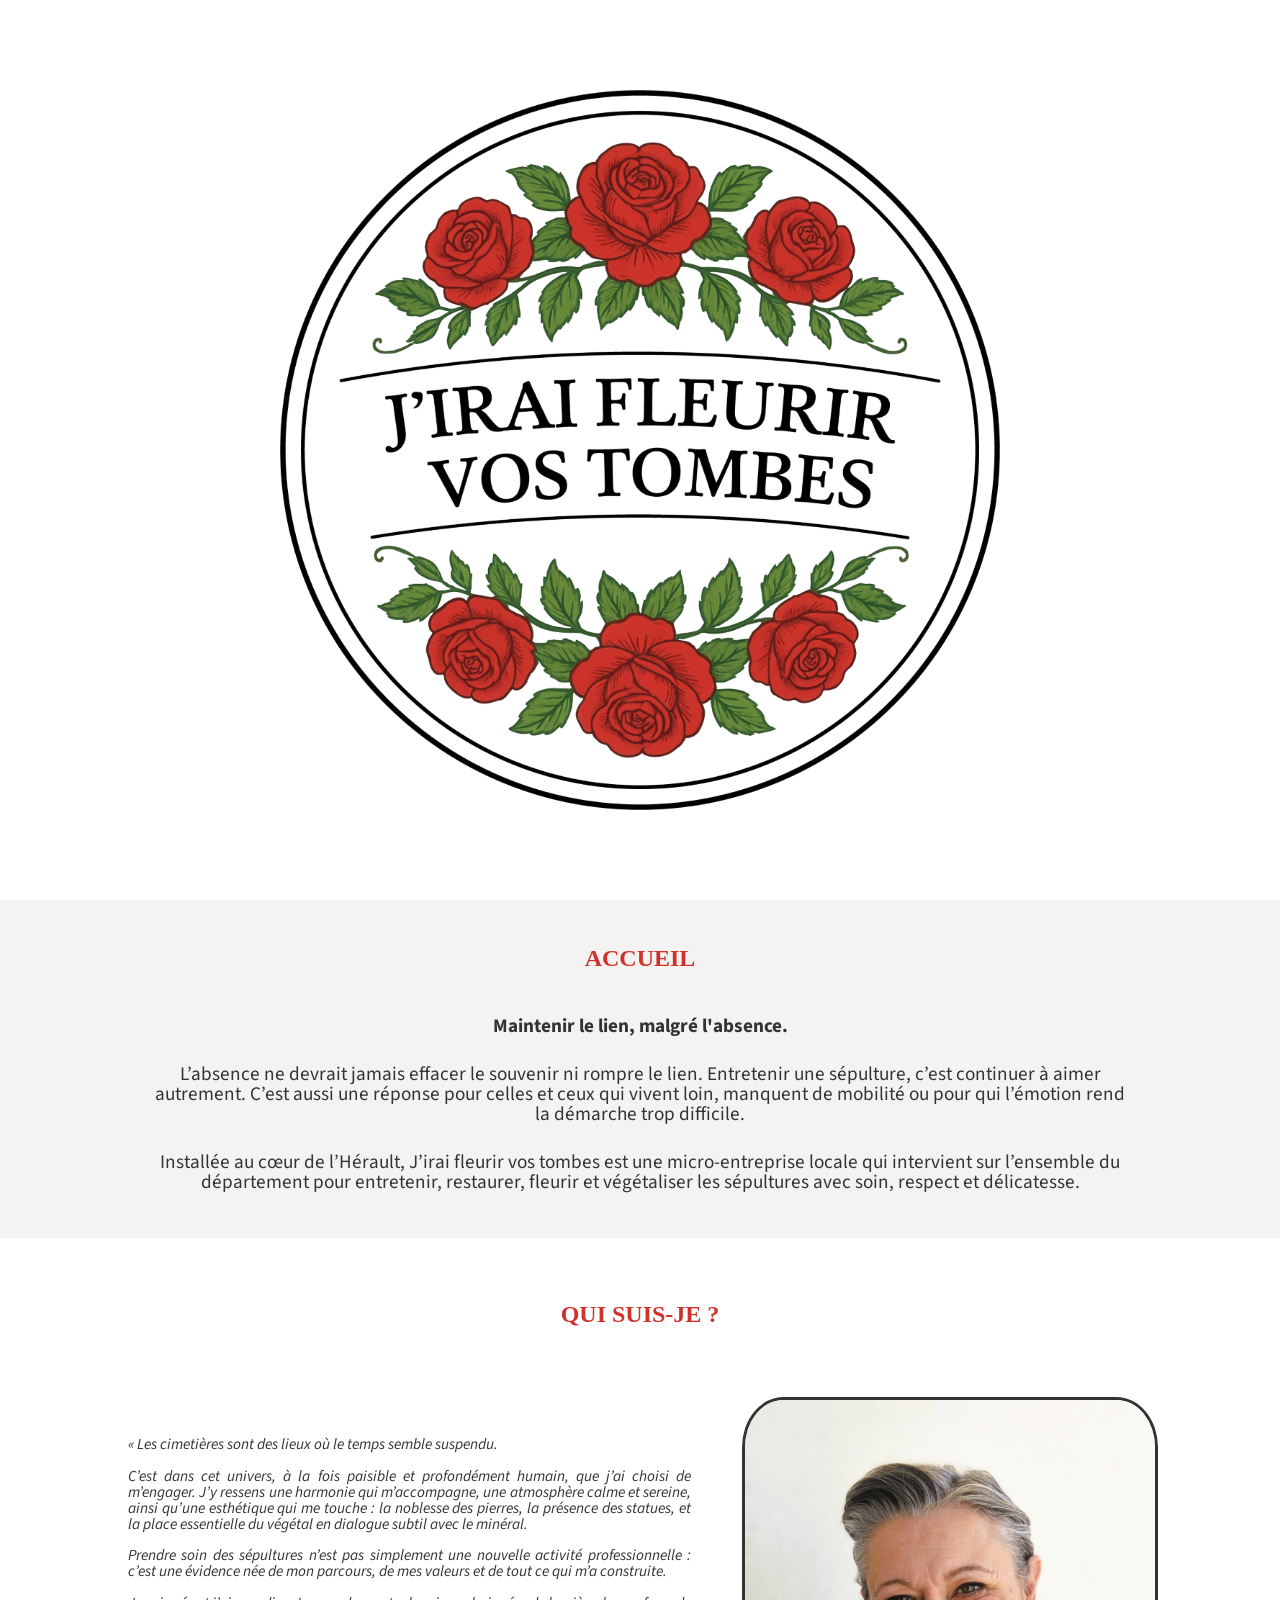
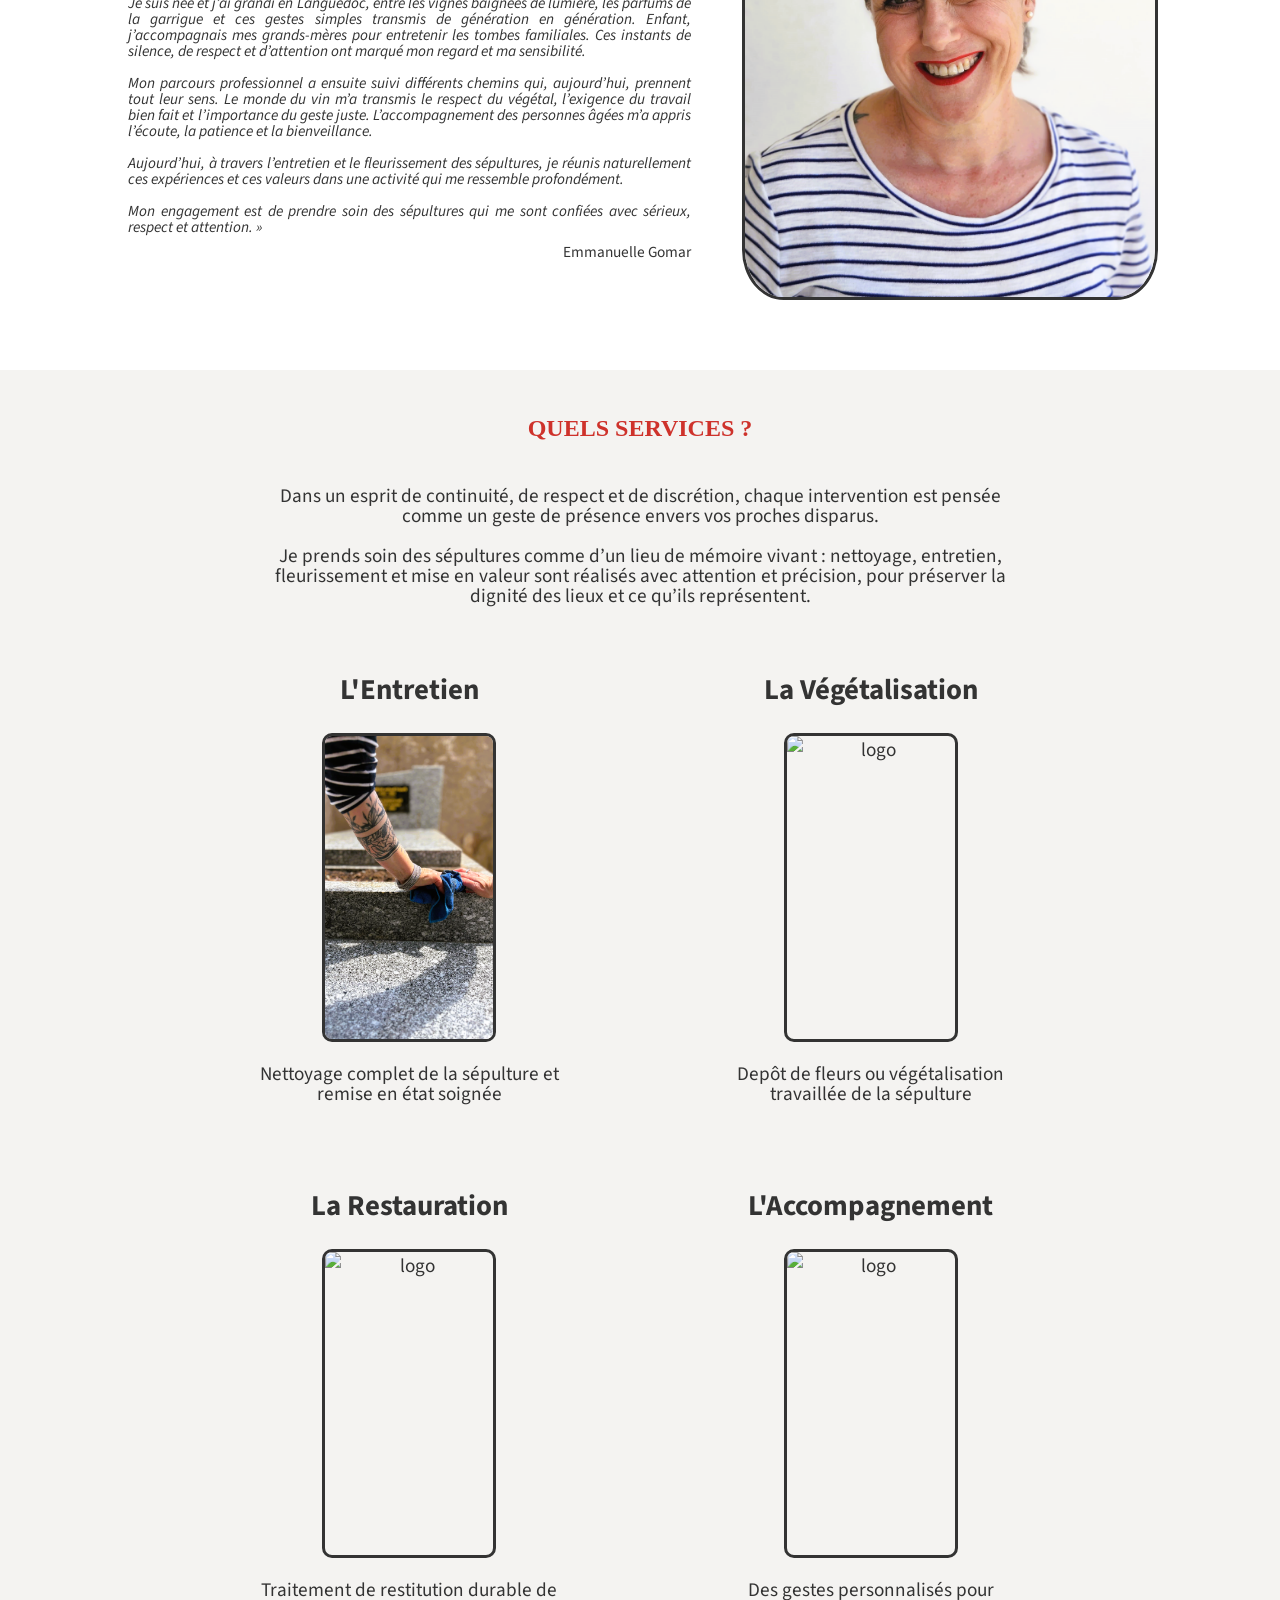
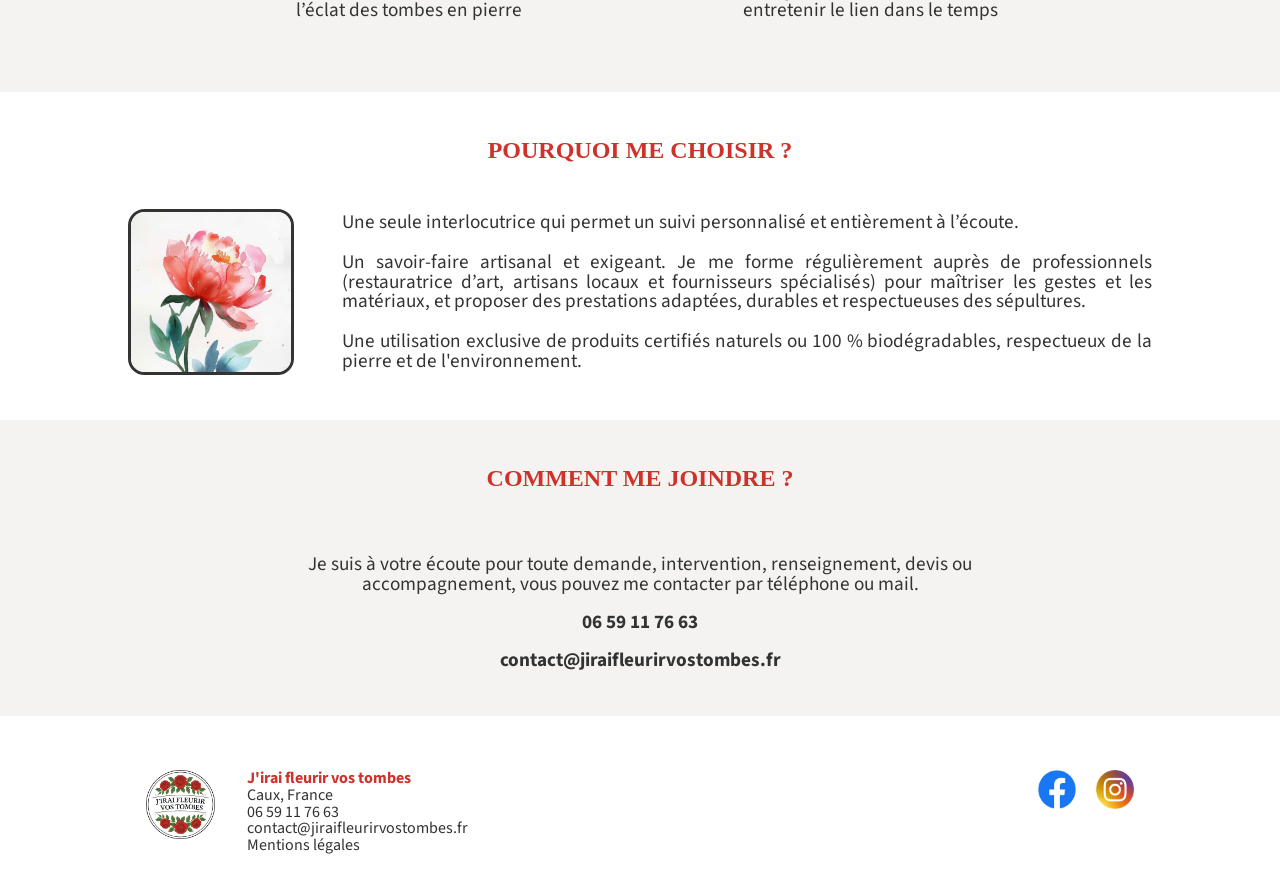
==== commit 32d4ad86: "Add files via upload DONE  n° de Siret : 999 849 227 00015 Mentions légales Logo Instagram bug " ====
--- a/index.html
+++ b/index.html
@@ -30,8 +30,7 @@
                     pour qui l’émotion rend la démarche trop difficile.
                 </p><br>
                 <p>Installée au cœur de l’Hérault, J’irai fleurir vos tombes est une micro-entreprise locale qui intervient sur
-                    l’ensemble du département pour entretenir, restaurer et fleurir afin de mettre en valeur les sépultures avec
-                    soin, respect et discrétion.</p>
+                    l’ensemble du département pour entretenir, restaurer, fleurir et végétaliser les sépultures avec soin, respect et délicatesse.</p>
             </div>
         </div>
     </section>
@@ -48,7 +47,6 @@
                     une harmonie qui m’accompagne, une atmosphère calme et sereine, ainsi qu’une esthétique qui me touche
                     : la noblesse des pierres, la présence des statues, et la place essentielle du végétal en dialogue subtil avec
                     le minéral. <br><br>
-                    Je m’appelle Emmanuelle <br><br>
                     Prendre soin des sépultures n’est pas simplement une nouvelle activité professionnelle : c’est une
                     évidence née de mon parcours, de mes valeurs et de tout ce qui m’a construite. <br><br>
                     Je suis née et j’ai grandi en Languedoc, entre les vignes baignées de lumière, les parfums de la garrigue et
@@ -89,7 +87,7 @@
 
                 <div class="product-elements" 
                 data-modal-title=
-                    "L'entretien" 
+                    "L'Entretien" 
                 data-modal-description=
                     "Un nettoyage complet qui redonne un aspect soigné à une tombe, cavurne ou columbarium :"
                 data-modal-list=
@@ -100,56 +98,48 @@
                     Rinçage, séchage et lustrage de l’ensemble de la tombe et de ses ornements (6 inclus);
                     Vérification de la stabilité de la sépulture dans son ensemble et les ornements funéraires (plaques, vases, croix);
                     Remise en place des ornements;
-                    Photos avant/après envoyées par mail"
-                data-modal-price=
-                    "Cavurne au sol : A partir de 40 €*;
-                    Columbarium en niche : 30 €*;
-                    Tombe : À partir de 90 €*">
-                    <h2 class="product-title">L'entretien</h2>
-                    <div class="product-frame">
-                        <img class="product-image" src="images\product.png" alt="logo">
+                    Photos avant/après envoyées par mail">
+                    <h2 class="product-title">L'Entretien</h2>
+                    <div class="product-frame">
+                        <img class="product-image" src="images\entretien.png" alt="logo">
                     </div>
                     <p class="product-content">Nettoyage complet de la sépulture et remise en état soignée</p>
                 </div>
 
                 <div class="product-elements" 
                  data-modal-title=
-                    "Le fleurissement" 
+                    "La Végétalisation" 
                  data-modal-description=
                     "Une composition florale pensée comme un hommage :"
                  data-modal-list=
                     "Création florale réalisée en partenariat avec un artisan fleuriste local;
                     Validation systématique par visuel (envoie photo) avant mise en place;
-                    Personnalisation possible selon les préférences ou les souvenirs liés à votre proche"
-                 data-modal-price=
-                    "28 € + prix des fleurs*">
-                    <h2 class="product-title">Le fleurissement</h2>
-                    <div class="product-frame">
-                        <img class="product-image" src="images\product.png" alt="logo">
-                    </div>
-                    <p class="product-content">Des fleurs déposées apportent vie et lumière à la sépulture</p>
+                    Personnalisation possible selon les préférences ou les souvenirs liés à votre proche">
+                    <h2 class="product-title">La Végétalisation</h2>
+                    <div class="product-frame">
+                        <img class="product-image" src="images\vegetalisation.png" alt="logo">
+                    </div>
+                    <p class="product-content">Depôt de fleurs ou végétalisation travaillée de la sépulture</p>
                 </div>
 
                  <div class="product-elements" 
                  data-modal-title=
-                    "Restauration « Aspect d’origine »" 
+                    "La Restauration" 
                  data-modal-description=
                     "Un traitement en deux passages pour restituer durablement l’éclat des tombes en pierre :"
                  data-modal-list=
                     "Une approche personnalisée pour redonner brillance et clarté des tombes en pierre assombries par le passage du temps. Deux interventions réparties sur quatre mois sont nécessaires afin d’obtenir un résultat durable et authentique, restituant à la pierre son éclat d’antan;
                     Un brossage complet de la sépulture est effectué afin de la débarrasser de toutes poussières et saletés avant la pulvérisation d’un produit professionnel à la formule concentrée, conçu pour éliminer mousses, algues, lichens et moisissures accumulés sur les tombes en pierre;
                     Un nettoyage en profondeur qui rend à la pierre sa clarté d’origine durablement (entre 8 et 10 ans);
-                    Un produit professionnel testé, employé et recommandé par le Centre de Recherche des Monuments Historiques de France. Ce dernier est un démoussant phytocide (dévitalisation des végétaux) par contact et non systémique, pas de migration dans les sols, aucun risque de phytotoxicité"
-                 data-modal-price=
-                    "À partir de 320 €">
-                    <h2 class="product-title">Restauration « Aspect d’origine »</h2>
-                    <div class="product-frame">
-                        <img class="product-image" src="images\product.png" alt="logo">
-                    </div>
-                    <p class="product-content">Restauration de la pierre avant / après</p>
-                </div>
-
-                <div class="product-elements" 
+                    Un produit professionnel testé, employé et recommandé par le Centre de Recherche des Monuments Historiques de France. Ce dernier est un démoussant phytocide (dévitalisation des végétaux) par contact et non systémique, pas de migration dans les sols, aucun risque de phytotoxicité">   
+                    <h2 class="product-title">La Restauration</h2>
+                    <div class="product-frame">
+                        <img class="product-image" src="images\restauration.png" alt="logo">
+                    </div>
+                    <p class="product-content">Traitement de restitution durable de l’éclat des tombes en pierre</p>
+                </div>
+
+                <!-- <div class="product-elements" 
                 data-modal-title=
                     "Formule de restauration d’ornements funéraires (sur devis)" 
                 data-modal-description=
@@ -175,7 +165,7 @@
                         <img class="product-image" src="images\product.png" alt="logo">
                     </div>
                     <p class="product-content">Restauration et réfection des inscriptions sur plaques funéraires</p>
-                </div>
+                </div> 
 
                 <div class="product-elements" 
                 data-modal-title=
@@ -230,25 +220,22 @@
                     </div>
                     <p class="product-content">Un product complet de fleurissement pour 
                         la Toussaint</p>
-                </div>
-
-                <div class="product-elements" 
-                data-modal-title=
-                    "Services d'attention et de mémoire" 
+                </div> -->
+
+                <div class="product-elements" 
+                data-modal-title=
+                    "L'Accompagnement" 
                 data-modal-description=
                     "Des gestes personnalisés pour entretenir le lien dans le temps :"
                 data-modal-list=
                     "Visite pour un jour spécial : Anniversaires, commémorations… avec bougie, photo, fleurs, lecture d’un texte ou écoute d’une chanson selon vos souhaits;
                     Aménagement de jardin minéralisé et végétalisé : Vérification de l’adaptabilité à la sépulture et respect des règles du cimetière;
-                    Développement d’un mémorial numérique via QR code (biographie, photos, musique) – prochainement disponible"
-                data-modal-price=
-                    "Prix sur devis, selon les prestations choisies*">
-                    <h2 class="product-title">Services d'attention et de mémoire</h2>
-                    <div class="product-frame">
-                        <img class="product-image" src="images\product.png" alt="logo">
-                    </div>
-                    <p class="product-content">Des gestes personnalisés pour entretenir 
-                        le lien dans le temps</p>
+                    Développement d’un mémorial numérique via QR code (biographie, photos, musique) – prochainement disponible">
+                    <h2 class="product-title">L'Accompagnement</h2>
+                    <div class="product-frame">
+                        <img class="product-image" src="images\accompagnement.png" alt="logo">
+                    </div>
+                    <p class="product-content">Des gestes personnalisés pour entretenir le lien dans le temps</p>
                 </div>
 
             </div>  
@@ -310,10 +297,10 @@
             <div class="footer-right">
                 <div class="social-links">
                     <a href="https://www.facebook.com/jiraifleurirvostombes34/" target="_blank" rel="noopener noreferrer">
-                        <img src="images/facebook.png" alt="Facebook" class="social-icon">
+                        <img src="images/facebook.png" alt="facebook" class="social-icon">
                     </a>
                     <a href="https://www.instagram.com/jirai.fleurir.vos.tombes" target="_blank" rel="noopener noreferrer">
-                        <img src="images/instagram.png" alt="Instagram" class="social-icon">
+                        <img src="images/instagram.png" alt="instagram" class="social-icon">
                     </a>
                 </div>
             </div>
@@ -328,17 +315,13 @@
             <div class="legal-content">
                 <h3>Éditeur du site</h3>
                 <p>J'irai fleurir vos tombes<br>
+                N°Siret : 999 849 227 00015<br>
                 Caux, France<br>
                 Téléphone : <a href="tel:+33659117663">06 59 11 76 63</a><br>
                 Email : <a href="mailto:contact@jiraifleurirvostombes.fr">contact@jiraifleurirvostombes.fr</a></p>
 
                 <h3>Hébergement</h3>
-                <p>[À compléter avec les infos de ton hébergeur]</p>
-
-                <h3>Responsabilité</h3>
-                <p>L'utilisateur reconnaît disposer de la compétence et des moyens nécessaires pour accéder et utiliser ce site. 
-                J'irai fleurir vos tombes met en œuvre tous les efforts pour fournir sur ce site des informations fiables et à jour, 
-                mais ne peut en aucun cas être tenue responsable des omissions, inexactitudes ou carences dans la mise à jour de ces informations.</p>
+                <p>GitHub</p>
 
                 <h3>Propriété intellectuelle</h3>
                 <p>L'ensemble des éléments accessibles sur ce site (textes, images, graphismes, logos, icônes, sons, logiciels, etc.) 
@@ -359,8 +342,6 @@
         <h2 class="modal-title"></h2>
         <p class="modal-description"></p>
         <ul class="modal-list"></ul>
-        <p class="modal-price-1">Tarifs :</p>
-        <ul class="modal-price-2"></ul>
         <p class="modal-outro-1">*Tarifs non soumis à TVA.</p>
         <p class="modal-outro-2">
             Formules adaptées et personnalisées sur devis fait sur place. Plusieurs critères : La distance (déplacement compris dans un rayon de 15 km du siège, au-delà : 0,50 €/km et dans la limite de l'Hérault), 
--- a/style.css
+++ b/style.css
@@ -206,7 +206,7 @@
 .product-headline {
     display:flex;
     flex-direction: column;
-    margin: 0 20dvw 4dvh 20dvw;
+    margin: 0 15.5dvw 4dvh 15.5dvw;
     text-align: center;
     font-size: 1.2rem;
 }
@@ -250,7 +250,7 @@
     left: 0;
     right: 0;
     bottom: 0;
-    background-image: linear-gradient(rgba(255, 255, 255, var(--product-hover-alpha)), rgba(255, 255, 255, var(--product-hover-alpha))), url('images/background.jpg');
+    background-image: url('images/background.png');
     background-size: cover;
     background-position: center;
     background-repeat: no-repeat;
@@ -260,12 +260,11 @@
 }
 
 .product-elements:hover {
-    filter: hue-rotate(15deg) saturate(1.1);
-    transform: scale(1.02);
+    transform: scale(1.01);
 }
 
 .product-elements:hover::before {
-    opacity: 1;
+    opacity: 70%;
 }
 
 .product-title {
@@ -292,7 +291,7 @@
 }
 
 .product-content {
-    margin:0 3dvw 0 3dvw;
+    margin:0 5dvw 0 5dvw;
 }
 
 /* --------------------------------------- Whyme Section --------------------------------------- */
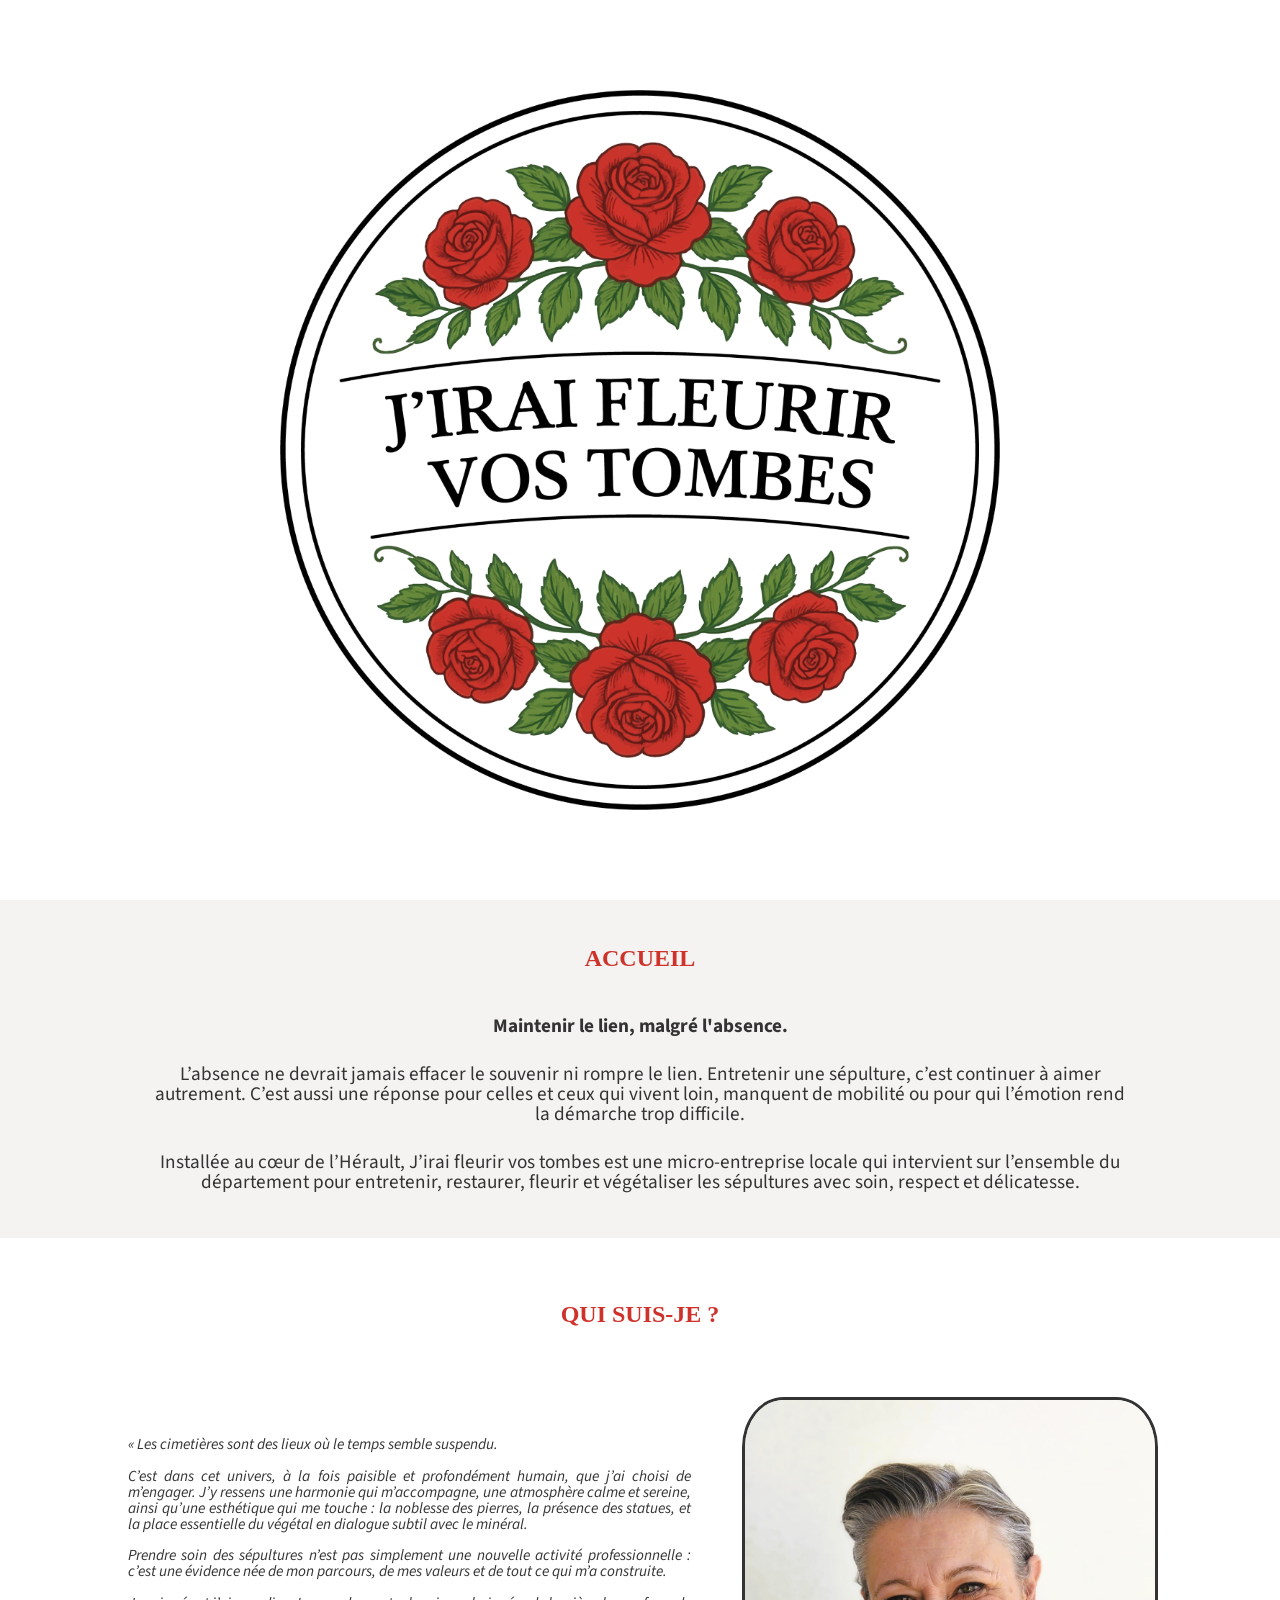
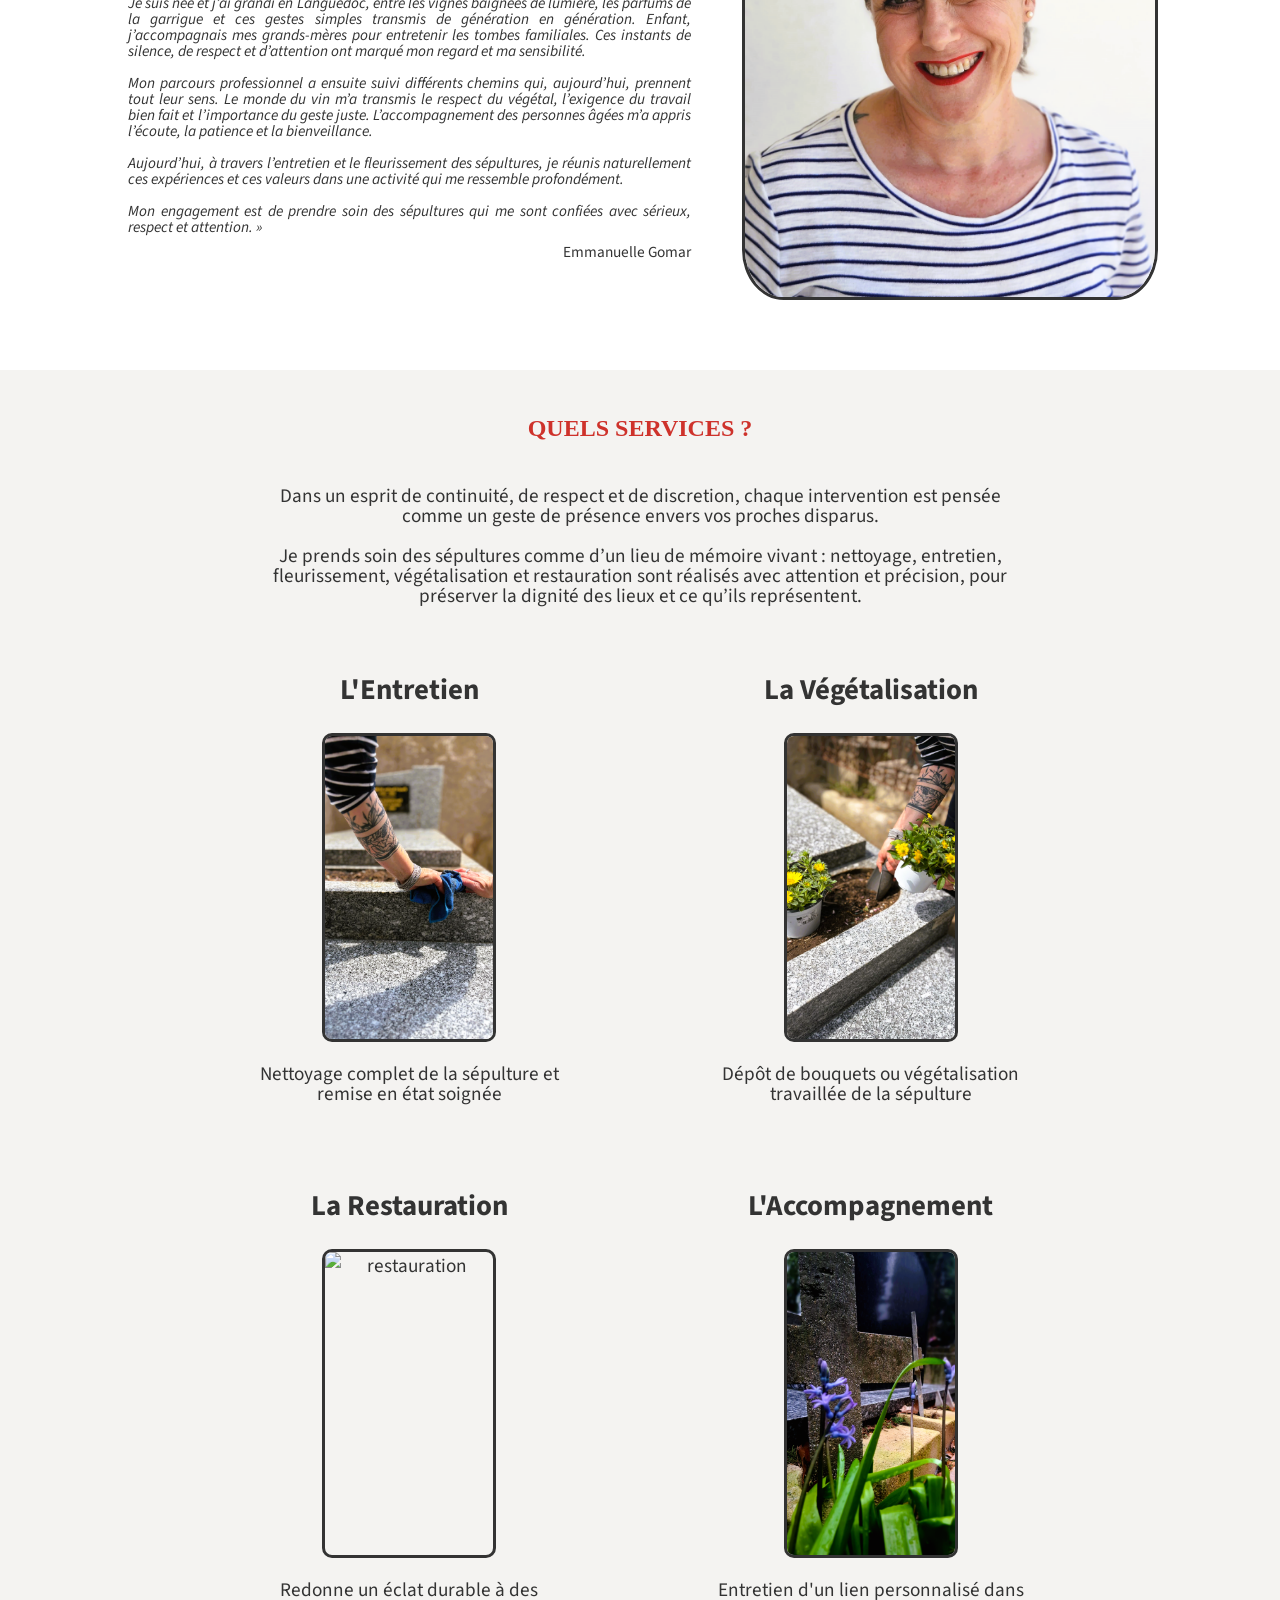
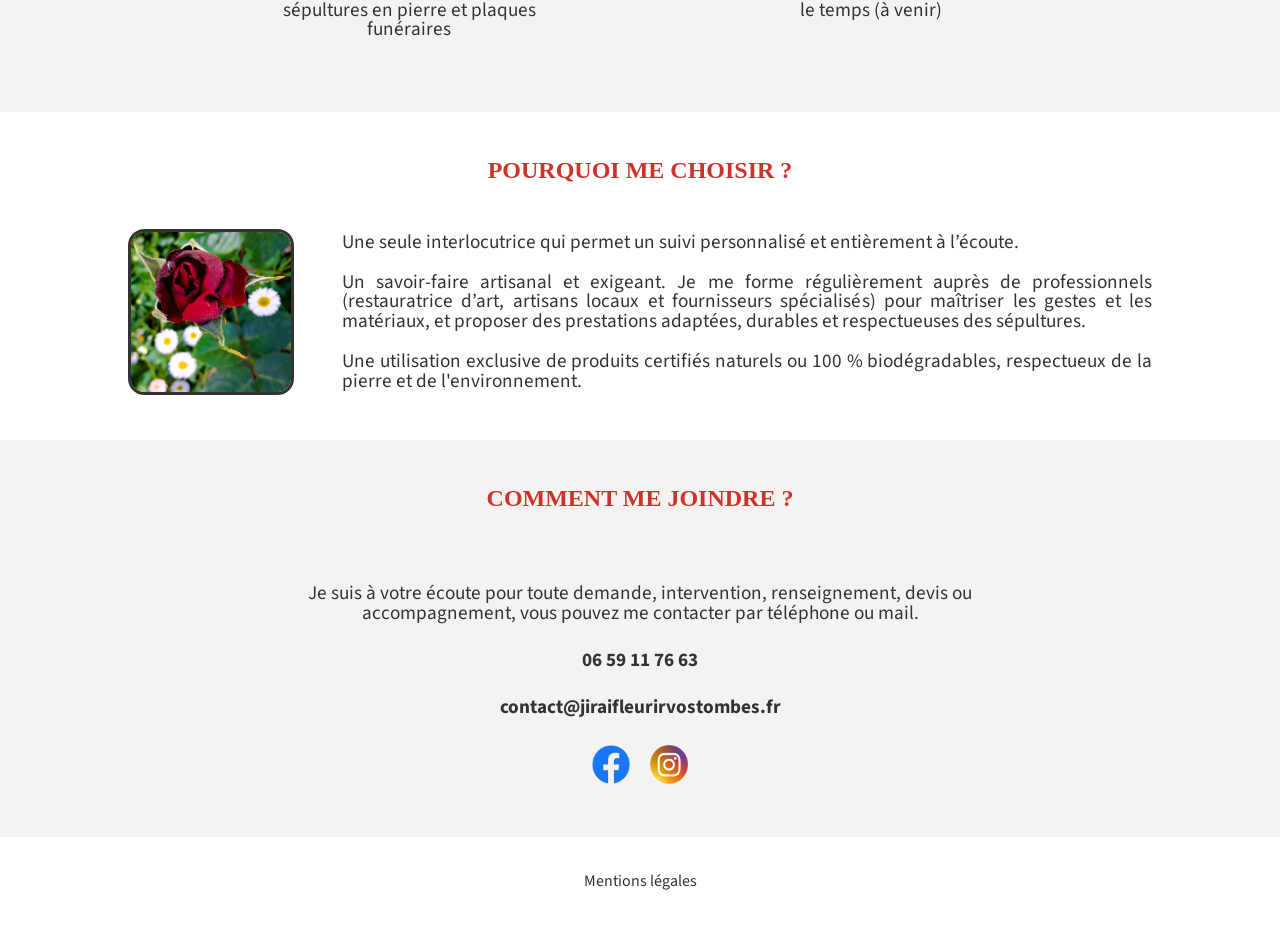
==== commit f1d0c902: "Add files via upload" ====
--- a/index.html
+++ b/index.html
@@ -76,166 +76,63 @@
             <h1 class="section-title">QUELS SERVICES ?</h1>
             <div class="product-headline">
                 <p>
-                    Dans un esprit de continuité, de respect et de discrétion, chaque intervention est pensée
+                    Dans un esprit de continuité, de respect et de discretion, chaque intervention est pensée
                     comme un geste de présence envers vos proches disparus. <br><br>
                     Je prends soin des sépultures comme d’un lieu de mémoire
-                    vivant : nettoyage, entretien, fleurissement et mise en valeur sont réalisés avec attention et précision, pour
+                    vivant : nettoyage, entretien, fleurissement, végétalisation et restauration sont réalisés avec attention et précision, pour
                     préserver la dignité des lieux et ce qu’ils représentent.
                 </p>
             </div>
             <div class="product-grid">
 
-                <div class="product-elements" 
-                data-modal-title=
-                    "L'Entretien" 
-                data-modal-description=
-                    "Un nettoyage complet qui redonne un aspect soigné à une tombe, cavurne ou columbarium :"
-                data-modal-list=
-                    "Mise à nu de la sépulture;
-                    Dépoussiérage et nettoyage à la brosse;
-                    Désherbage manuel et entretien des abords;
-                    Arrosage et taille des végétaux;
-                    Rinçage, séchage et lustrage de l’ensemble de la tombe et de ses ornements (6 inclus);
-                    Vérification de la stabilité de la sépulture dans son ensemble et les ornements funéraires (plaques, vases, croix);
-                    Remise en place des ornements;
-                    Photos avant/après envoyées par mail">
+                <div class="product-elements" data-product-family="entretien">
                     <h2 class="product-title">L'Entretien</h2>
                     <div class="product-frame">
-                        <img class="product-image" src="images\entretien.png" alt="logo">
+                        <img class="product-image" src="images\entretien.png" alt="entretien">
+                        <div class="product-overlay">
+                            <button class="product-variant" data-product-variant="ponctuel">Ponctuel</button>
+                            <button class="product-variant" data-product-variant="mensuel">Mensuel</button>
+                            <button class="product-variant" data-product-variant="bimestriel">Bimestriel</button>
+                            <button class="product-variant" data-product-variant="4-saisons">4 saisons</button>
+                        </div>
                     </div>
                     <p class="product-content">Nettoyage complet de la sépulture et remise en état soignée</p>
                 </div>
 
-                <div class="product-elements" 
-                 data-modal-title=
-                    "La Végétalisation" 
-                 data-modal-description=
-                    "Une composition florale pensée comme un hommage :"
-                 data-modal-list=
-                    "Création florale réalisée en partenariat avec un artisan fleuriste local;
-                    Validation systématique par visuel (envoie photo) avant mise en place;
-                    Personnalisation possible selon les préférences ou les souvenirs liés à votre proche">
+                <div class="product-elements" data-product-family="végétalisation">
                     <h2 class="product-title">La Végétalisation</h2>
                     <div class="product-frame">
-                        <img class="product-image" src="images\vegetalisation.png" alt="logo">
-                    </div>
-                    <p class="product-content">Depôt de fleurs ou végétalisation travaillée de la sépulture</p>
-                </div>
-
-                 <div class="product-elements" 
-                 data-modal-title=
-                    "La Restauration" 
-                 data-modal-description=
-                    "Un traitement en deux passages pour restituer durablement l’éclat des tombes en pierre :"
-                 data-modal-list=
-                    "Une approche personnalisée pour redonner brillance et clarté des tombes en pierre assombries par le passage du temps. Deux interventions réparties sur quatre mois sont nécessaires afin d’obtenir un résultat durable et authentique, restituant à la pierre son éclat d’antan;
-                    Un brossage complet de la sépulture est effectué afin de la débarrasser de toutes poussières et saletés avant la pulvérisation d’un produit professionnel à la formule concentrée, conçu pour éliminer mousses, algues, lichens et moisissures accumulés sur les tombes en pierre;
-                    Un nettoyage en profondeur qui rend à la pierre sa clarté d’origine durablement (entre 8 et 10 ans);
-                    Un produit professionnel testé, employé et recommandé par le Centre de Recherche des Monuments Historiques de France. Ce dernier est un démoussant phytocide (dévitalisation des végétaux) par contact et non systémique, pas de migration dans les sols, aucun risque de phytotoxicité">   
+                        <img class="product-image" src="images\vegetalisation.png" alt="vegetalisation">
+                        <div class="product-overlay">
+                            <button class="product-variant" data-product-variant="fleurissement">Fleurissement</button>
+                            <button class="product-variant" data-product-variant="végétalisation durable">Végétalisation durable</button>
+                        </div>
+                    </div>
+                    <p class="product-content">Dépôt de bouquets ou végétalisation travaillée de la sépulture</p>
+                </div>
+
+                <div class="product-elements" data-product-family="restauration">
                     <h2 class="product-title">La Restauration</h2>
                     <div class="product-frame">
-                        <img class="product-image" src="images\restauration.png" alt="logo">
-                    </div>
-                    <p class="product-content">Traitement de restitution durable de l’éclat des tombes en pierre</p>
-                </div>
-
-                <!-- <div class="product-elements" 
-                data-modal-title=
-                    "Formule de restauration d’ornements funéraires (sur devis)" 
-                data-modal-description=
-                    "Un produit complet de réfection pour les plaques funéraires :"
-                data-modal-list=
-                    "Plaques funéraires en granit, marbre ou pierre : réfection du lettrage à la feuille d’or ou à la peinture de marbrier, réouverture du lettrage si abîmé, réparation des dégradations sur les plaques funéraires et restauration «  aspect d’origine  » des plaques en pierre et marbre blanc;
-                    Restauration et petits travaux : réfection de joints, rééquilibrage des ornements métalliques, pose de gravillons, galets ou plaques végétalisées"
-                data-modal-price=
-                    "Peinture couleur;
-                    • Lettres 2–5 cm : 8 €* / lettre;
-                    • Lettres 6–10 cm : 16 €* / lettre;
-                    • Regravure si nécessaire : + 3 à 5 €* / lettre;
-                    Peinture or;
-                    • Lettres 2–5 cm : 12 €* / lettre;
-                    • Lettres 6–10 cm : 18 €* / lettre;
-                    • Regravure : + 4 à 6 €* / lettre;
-                    Feuille d'or;
-                    • Lettres 2–5 cm : 18 €* / lettre;
-                    • Lettres 6–10 cm : 22–25 €* / lettre;
-                    • Regravure : + 5 à 7 €* / lettre">
-                    <h2 class="product-title">Formule de restauration d’ornements funéraires (sur devis)</h2>
-                    <div class="product-frame">
-                        <img class="product-image" src="images\product.png" alt="logo">
-                    </div>
-                    <p class="product-content">Restauration et réfection des inscriptions sur plaques funéraires</p>
-                </div> 
-
-                <div class="product-elements" 
-                data-modal-title=
-                    "Formule 4 saisons" 
-                data-modal-description=
-                    "Un entretien régulier au fil des saisons, afin d’assurer la propreté et la dignité de la sépulture :"
-                data-modal-list=
-                    "Intervention hivernale (février);
-                    Intervention de printemps (avril / mai);
-                    Intervention estivale (juillet);
-                    Intervention automnale (septembre / octobre)"
-                data-modal-price=
-                    "4 passages annuels avec un nettoyage complet à partir de 330 €">
-                    <h2 class="product-title">Formule 4 saisons</h2>
-                    <div class="product-frame">
-                        <img class="product-image" src="images\product.png" alt="logo">
-                    </div>
-                    <p class="product-content">Un entretien régulier, inscrit dans le cycle de l’année. Une présence discrète et constante, afin d’assurer la propreté et la dignité de la sépulture en toute saison</p>
-                </div>
-
-                <div class="product-elements" 
-                data-modal-title=
-                    "Formule « Obsèques »" 
-                data-modal-description=
-                    "Un accompagnement immédiat dans les premiers temps du deuil :"
-                data-modal-list=
-                    "Premier passage : nettoyage complet de la sépulture avant les obsèques;
-                    Second passage : suivi (retrait des fleurs fanées, arrosage, réajustement des éléments)"
-                data-modal-price=
-                    "2 passages : 1 nettoyage complet et 1 passage de suivi à partir de 150 €*">
-                    <h2 class="product-title">Formule « Obsèques »</h2>
-                    <div class="product-frame">
-                        <img class="product-image" src="images\product.png" alt="logo">
-                    </div>
-                    <p class="product-content"> Un accompagnement immédiat dans les 
-                        premiers temps du deuil</p>
-                </div>
-
-                <div class="product-elements" 
-                data-modal-title=
-                    "Formule « Toussaint »" 
-                data-modal-description=
-                    "Un produit complet de fleurissement pour la Toussaint :"
-                data-modal-list=
-                    "Premier passage : nettoyage complet de la sépulture;
-                    Second passage : suivi (retrait des pots de fleurs fanés, arrosage, réajustement des éléments)"
-                data-modal-price=
-                    "2 passages : 1 nettoyage complet et 1 passage de suivi à partir de 150 € + fleurs*">
-                    <h2 class="product-title">Formule « Toussaint »</h2>
-                    <div class="product-frame">
-                        <img class="product-image" src="images\product.png" alt="logo">
-                    </div>
-                    <p class="product-content">Un product complet de fleurissement pour 
-                        la Toussaint</p>
-                </div> -->
-
-                <div class="product-elements" 
-                data-modal-title=
-                    "L'Accompagnement" 
-                data-modal-description=
-                    "Des gestes personnalisés pour entretenir le lien dans le temps :"
-                data-modal-list=
-                    "Visite pour un jour spécial : Anniversaires, commémorations… avec bougie, photo, fleurs, lecture d’un texte ou écoute d’une chanson selon vos souhaits;
-                    Aménagement de jardin minéralisé et végétalisé : Vérification de l’adaptabilité à la sépulture et respect des règles du cimetière;
-                    Développement d’un mémorial numérique via QR code (biographie, photos, musique) – prochainement disponible">
+                        <img class="product-image" src="images\restauration.png" alt="restauration">
+                        <div class="product-overlay">
+                            <button class="product-variant" data-product-variant="sépultures en pierre">Sépultures en Pierre</button>
+                            <button class="product-variant" data-product-variant="plaques funéraires">Plaques Funéraires</button>
+                        </div>
+                    </div>
+                    <p class="product-content">Redonne un éclat durable à des sépultures en pierre et plaques funéraires</p>
+                </div>
+
+                <div class="product-elements" data-product-family="accompagnement">
                     <h2 class="product-title">L'Accompagnement</h2>
                     <div class="product-frame">
-                        <img class="product-image" src="images\accompagnement.png" alt="logo">
-                    </div>
-                    <p class="product-content">Des gestes personnalisés pour entretenir le lien dans le temps</p>
+                        <img class="product-image" src="images\accompagnement.png" alt="accompagnement">
+                        <div class="product-overlay">
+                            <button class="product-variant" data-product-variant="visite speciale">Visite Spéciale</button>
+                            <button class="product-variant" data-product-variant="mémorial numérique">Mémorial Numérique</button>
+                        </div>
+                    </div>
+                    <p class="product-content">Entretien d'un lien personnalisé dans le temps (à venir)</p>
                 </div>
 
             </div>  
@@ -277,24 +174,6 @@
                 <p class="contact-text">Je suis à votre écoute pour toute demande, intervention, renseignement, devis ou accompagnement, vous pouvez me contacter par téléphone ou mail. <br> </p>
                 <p class="phone-text">06 59 11 76 63 </p>
                 <p class="mail-text">contact@jiraifleurirvostombes.fr </p>
-            </div>
-        </div>
-    </section>
-
-    <!-- Footer section -->
-    <footer class="page-footer">
-        <div class="footer-content">
-            <div class="footer-left">
-                <img class="footer-logo" src="images/logo.png" alt="Logo J'irai fleurir vos tombes">
-                <div class="footer-info">
-                    <p class="footer-title">J'irai fleurir vos tombes</p>
-                    <p class="footer-address">Caux, France</p>
-                    <p class="footer-phone">06 59 11 76 63</p>
-                    <p class="footer-email">contact@jiraifleurirvostombes.fr</p>
-                    <p class="footer-legal"><a href="#" id="openLegal" class="legal-link">Mentions légales</a></p>
-                </div>
-            </div>
-            <div class="footer-right">
                 <div class="social-links">
                     <a href="https://www.facebook.com/jiraifleurirvostombes34/" target="_blank" rel="noopener noreferrer">
                         <img src="images/facebook.png" alt="facebook" class="social-icon">
@@ -304,6 +183,13 @@
                     </a>
                 </div>
             </div>
+        </div>
+    </section>
+
+    <!-- Footer section -->
+    <footer class="page-footer">
+        <div class="footer-content">
+            <p class="footer-legal"><a href="#" id="openLegal" class="legal-link">Mentions légales</a></p>
         </div>
     </footer>
 
@@ -341,14 +227,15 @@
     <div class="modal-content">
         <h2 class="modal-title"></h2>
         <p class="modal-description"></p>
-        <ul class="modal-list"></ul>
-        <p class="modal-outro-1">*Tarifs non soumis à TVA.</p>
-        <p class="modal-outro-2">
-            Formules adaptées et personnalisées sur devis fait sur place. Plusieurs critères : La distance (déplacement compris dans un rayon de 15 km du siège, au-delà : 0,50 €/km et dans la limite de l'Hérault), 
-            la taille et l’état de la sépulture (monuments standards de 2 m², en granit ou marbre, incluant jusqu’à six plaques funéraires. Au-delà de 6 plaques, chaque plaque supplémentaire est facturée 2 €),
-            le lettrage à restaurer (variation de prix entre un lettrage à 2 cm et un à 4 cm),
-            la prestation choisie et la fréquence d’intervention.
-        </p>
+        <div class="modal-body"></div>
+        <div class="modal-gallery" aria-label="Galerie photos de la prestation">
+            <button class="gallery-arrow gallery-prev" type="button" aria-label="Photo précédente">‹</button>
+            <div class="gallery-image-wrapper">
+                <img class="gallery-image" src="" alt="Galerie photo de la prestation">
+            </div>
+            <button class="gallery-arrow gallery-next" type="button" aria-label="Photo suivante">›</button>
+        </div>
+        <p class="modal-outro">Chaque sépulture est unique. Mes tarifs sont établis sur devis gratuit, après étude de l’état de la tombe et des souhaits de la famille.</p>
     </div>
 </div>
 
--- a/style.css
+++ b/style.css
@@ -55,15 +55,6 @@
   .section-title {
     margin:0 0 3dvh 0;
   }
-}
-
-img {
-    filter: grayscale(100%);
-    transition: filter 5s ease; 
-}
-
-img.color {
-    filter: grayscale(0%);
 }
 
 /* --------------------------------------- Welcome Section --------------------------------------- */
@@ -250,7 +241,6 @@
     left: 0;
     right: 0;
     bottom: 0;
-    background-image: url('images/background.png');
     background-size: cover;
     background-position: center;
     background-repeat: no-repeat;
@@ -260,11 +250,11 @@
 }
 
 .product-elements:hover {
-    transform: scale(1.01);
+    transform: none;
 }
 
 .product-elements:hover::before {
-    opacity: 70%;
+    opacity: 0;
 }
 
 .product-title {
@@ -273,6 +263,7 @@
 }
 
 .product-frame {
+    position: relative;
     width: 40%;
     aspect-ratio: 9 / 16;
     overflow: hidden;
@@ -288,6 +279,64 @@
     object-position: center;
     display: block;
     border-radius: 0;
+    transition: opacity 0.4s ease;
+}
+
+.product-overlay {
+    position: absolute;
+    inset: 0;
+    display: flex;
+    flex-direction: column;
+    justify-content: center;
+    align-items: center;
+    gap: 0.8rem;
+    padding: 1rem;
+    background: transparent;
+    opacity: 0;
+    pointer-events: none;
+    transition: opacity 0.3s ease;
+    text-align: center;
+}
+
+.product-frame:hover .product-overlay,
+.product-frame:focus-within .product-overlay {
+    opacity: 1;
+    pointer-events: auto;
+}
+
+.product-frame:hover .product-image,
+.product-frame:focus-within .product-image {
+    opacity: 1;
+}
+
+.product-variant {
+    border: none;
+    background: #ce322b;
+    color: #fff;
+    padding: 0.8rem 1.2rem;
+    border-radius: 999px;
+    cursor: pointer;
+    font-weight: 700;
+    transition: transform 0.2s ease, opacity 0.2s ease;
+    min-width: 10rem;
+}
+
+.product-variant:hover,
+.product-variant:focus {
+    transform: translateY(-2px);
+    opacity: 0.95;
+}
+
+@media screen and (max-width: 900px) {
+    .product-overlay {
+        opacity: 1;
+        pointer-events: auto;
+        background: rgba(255, 255, 255, 0.98);
+    }
+    .product-elements:hover .product-image,
+    .product-elements:focus-within .product-image {
+        opacity: 1;
+    }
 }
 
 .product-content {
@@ -404,12 +453,33 @@
     flex-direction: column;
     margin: 0dvh 10dvw 0 10dvw;
     text-align: center;
-    gap:2dvh;
+    gap:3dvh;
     font-size:1.2rem;
 }
 
 .phone-text, .mail-text {
     font-weight: bold;
+}
+
+/* ------- Réseaux sociaux ---------- */
+
+.social-links {
+    display: flex;
+    gap: 1.5dvw;
+    justify-content: center;
+    align-items: center;
+}
+
+.social-icon {
+    width: 3dvw;
+    height: auto;
+    transition: transform 0.3s ease, filter 0.3s ease;
+    cursor: pointer;
+}
+
+.social-icon:hover {
+    transform: scale(1.1);
+    filter: brightness(1.2);
 }
 
 /* --------------------------------------- Prestations Popup --------------------------------------- */
@@ -465,44 +535,71 @@
 .modal-description {
     margin-top: 1dvh;
     color: #333;
-}
-
-.modal-list {
-    list-style: disc inside;
+    font-weight: bold;
+}
+
+.modal-body {
+    margin-top: 1.5rem;
     color: #333;
-}
-
-.modal-list li {
-    margin-bottom: 1dvh;
-}
-
-.modal-price-1 {
-    margin-top: 2rem;
-    font-weight: bold;
-    font-size:1.1rem;
-    color: #333;
-}
-
-.modal-price-2 {
-    list-style: disc inside;
-    color: #333;
-}
-
-.modal-price-2 li {
-    margin-bottom: 1dvh;
-}
-
-.modal-outro-1 {
+    line-height: 1.7;
+}
+
+.modal-gallery {
+    display: none;
+    align-items: center;
+    justify-content: center;
+    gap: 1rem;
+    margin-top: 1.5rem;
+}
+
+.gallery-image-wrapper {
+    width: 100%;
+    max-width: 30rem;
+    max-height: 30vh;
+    border-radius: 10px;
+    overflow: hidden;
+    box-shadow: 0 10px 30px rgba(0,0,0,0.1);
+    display: flex;
+    align-items: center;
+    justify-content: center;
+    background: #f4f3f1;
+}
+
+.gallery-image {
+    width: auto;
+    height: auto;
+    max-width: 100%;
+    max-height: 30vh;
+    display: block;
+}
+
+.gallery-arrow {
+    border: none;
+    background: #ce322b;
+    color: #fff;
+    width: 3rem;
+    height: 3rem;
+    font-size: 1.5rem;
+    border-radius: 50%;
+    cursor: pointer;
+    transition: background 0.2s ease;
+}
+
+.gallery-arrow:hover {
+    background: #b82c27;
+}
+
+.gallery-arrow:disabled {
+    opacity: 0.35;
+    cursor: default;
+    background: rgba(206, 50, 43, 0.35);
+}
+
+.modal-outro {
     font-size: 0.8rem;
     font-style: italic;
-    color: #666;
-    margin-top: 0.5rem;
-}
-
-.modal-outro-2 {
-    font-size: 0.8rem;
-    font-style: italic;
-    color: #666;
+    color: #333;
+    margin-top: 1.5rem;
 }
 
 /* --------------------------------------- Footer --------------------------------------- */
@@ -510,8 +607,9 @@
 .page-footer {
     background-color: #ffffff;
     padding: 2dvh;
-    color: #333;
-    margin-top: 4dvh;
+    color: #666;
+    margin-top: 2dvh;
+    display: flex;
 }
 
 .footer-content {
@@ -523,65 +621,6 @@
     margin: 0 auto;
 }
 
-.footer-left {
-    display: flex;
-    align-items: flex-start;
-    gap: 2rem;
-    flex: 1;
-}
-
-.footer-logo {
-    display: block;
-    max-height: 8%;
-    max-width: 8%;
-    aspect-ratio: 1/1;
-    flex-shrink: 0;
-    object-position: center;
-    object-fit: cover;
-}
-
-.footer-info {
-    display: flex;
-    flex-direction: column;
-}
-
-.footer-info p {
-    margin: 0;
-    font-size: clamp(0.3rem, 1rem, 1.7rem);
-}
-
-.footer-title {
-    font-weight: bold;
-    color:#ce322b;
-}   
-
-.footer-right {
-    flex-shrink: 0;
-    align-items: center;
-    justify-content: center;
-}
-
-/* ------- Réseaux sociaux ---------- */
-
-.social-links {
-    display: flex;
-    gap: 1.5dvw;
-    justify-content: flex-end;
-    align-items: center;
-}
-
-.social-icon {
-    width: 3dvw;
-    height: auto;
-    transition: transform 0.3s ease, filter 0.3s ease;
-    cursor: pointer;
-}
-
-.social-icon:hover {
-    transform: scale(1.1);
-    filter: brightness(1.2);
-}
-
 /* ------- Hyperliens ---------- */
 
 a {
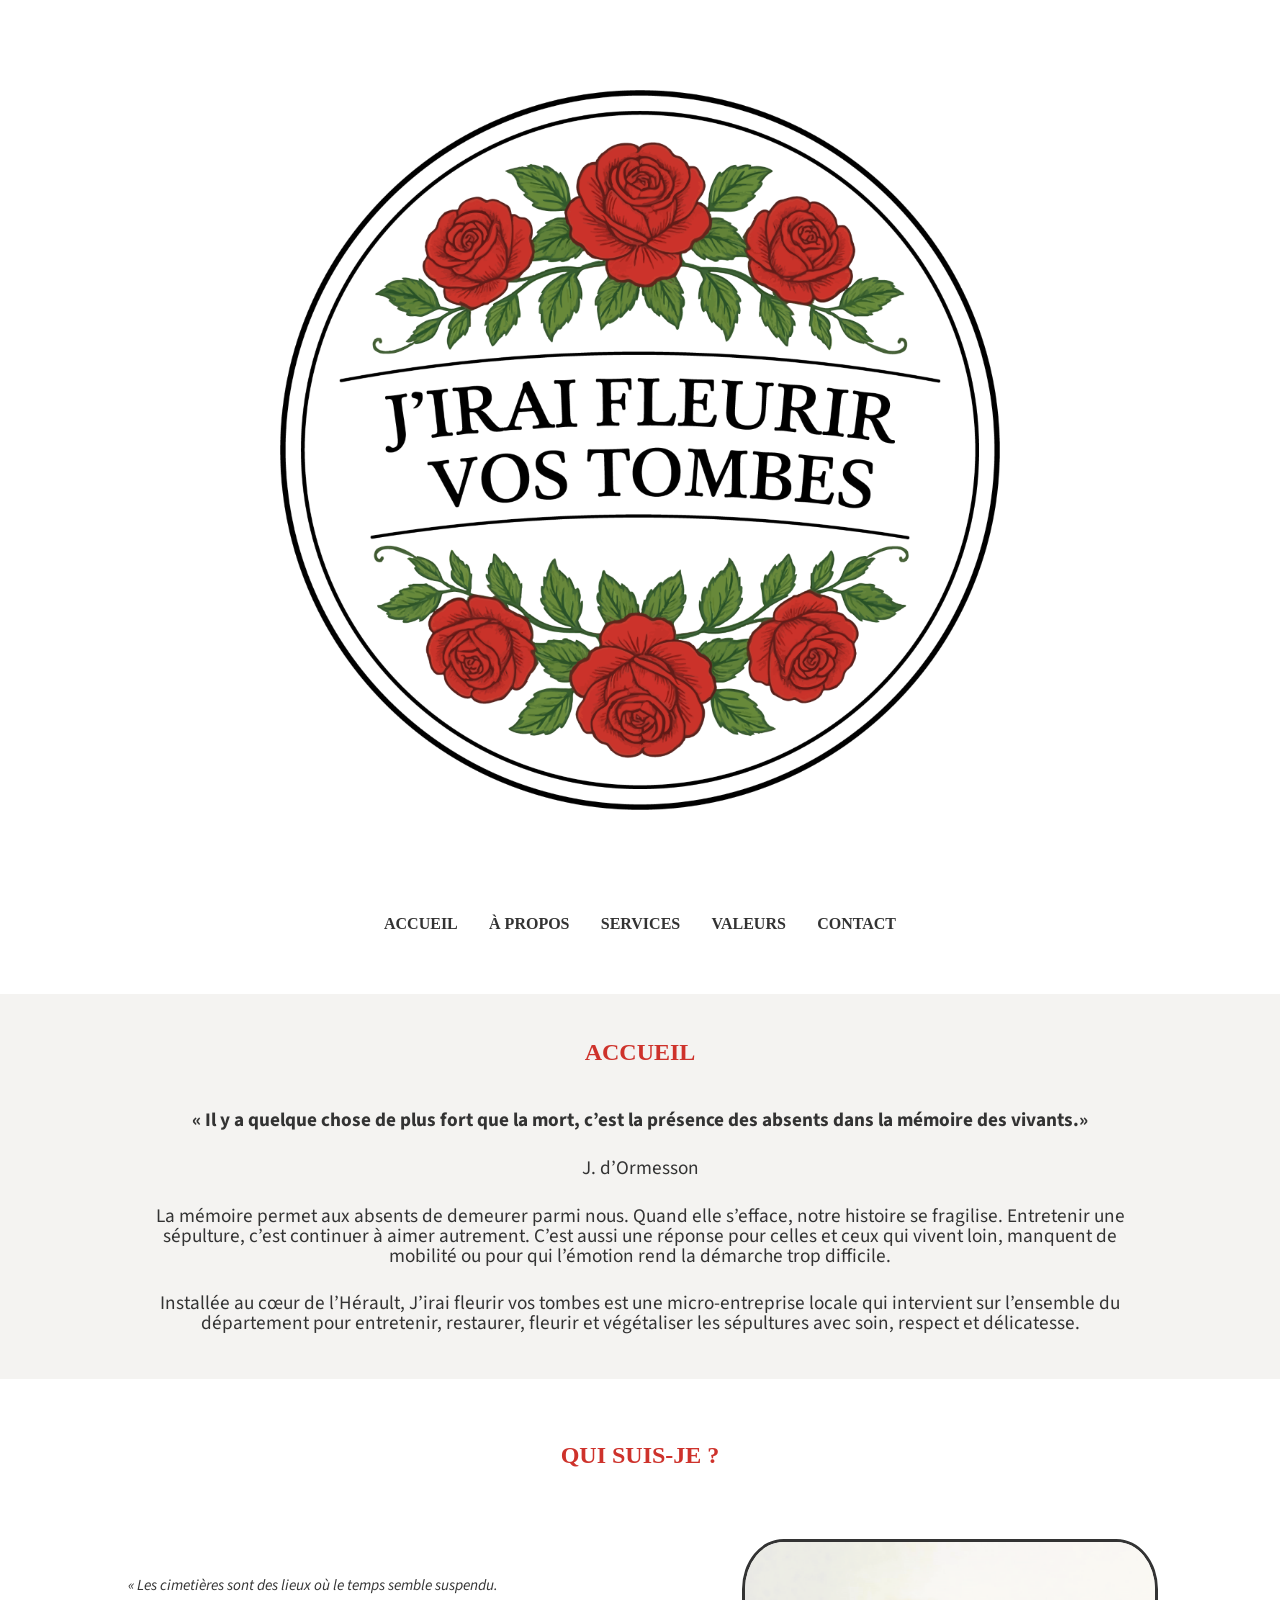
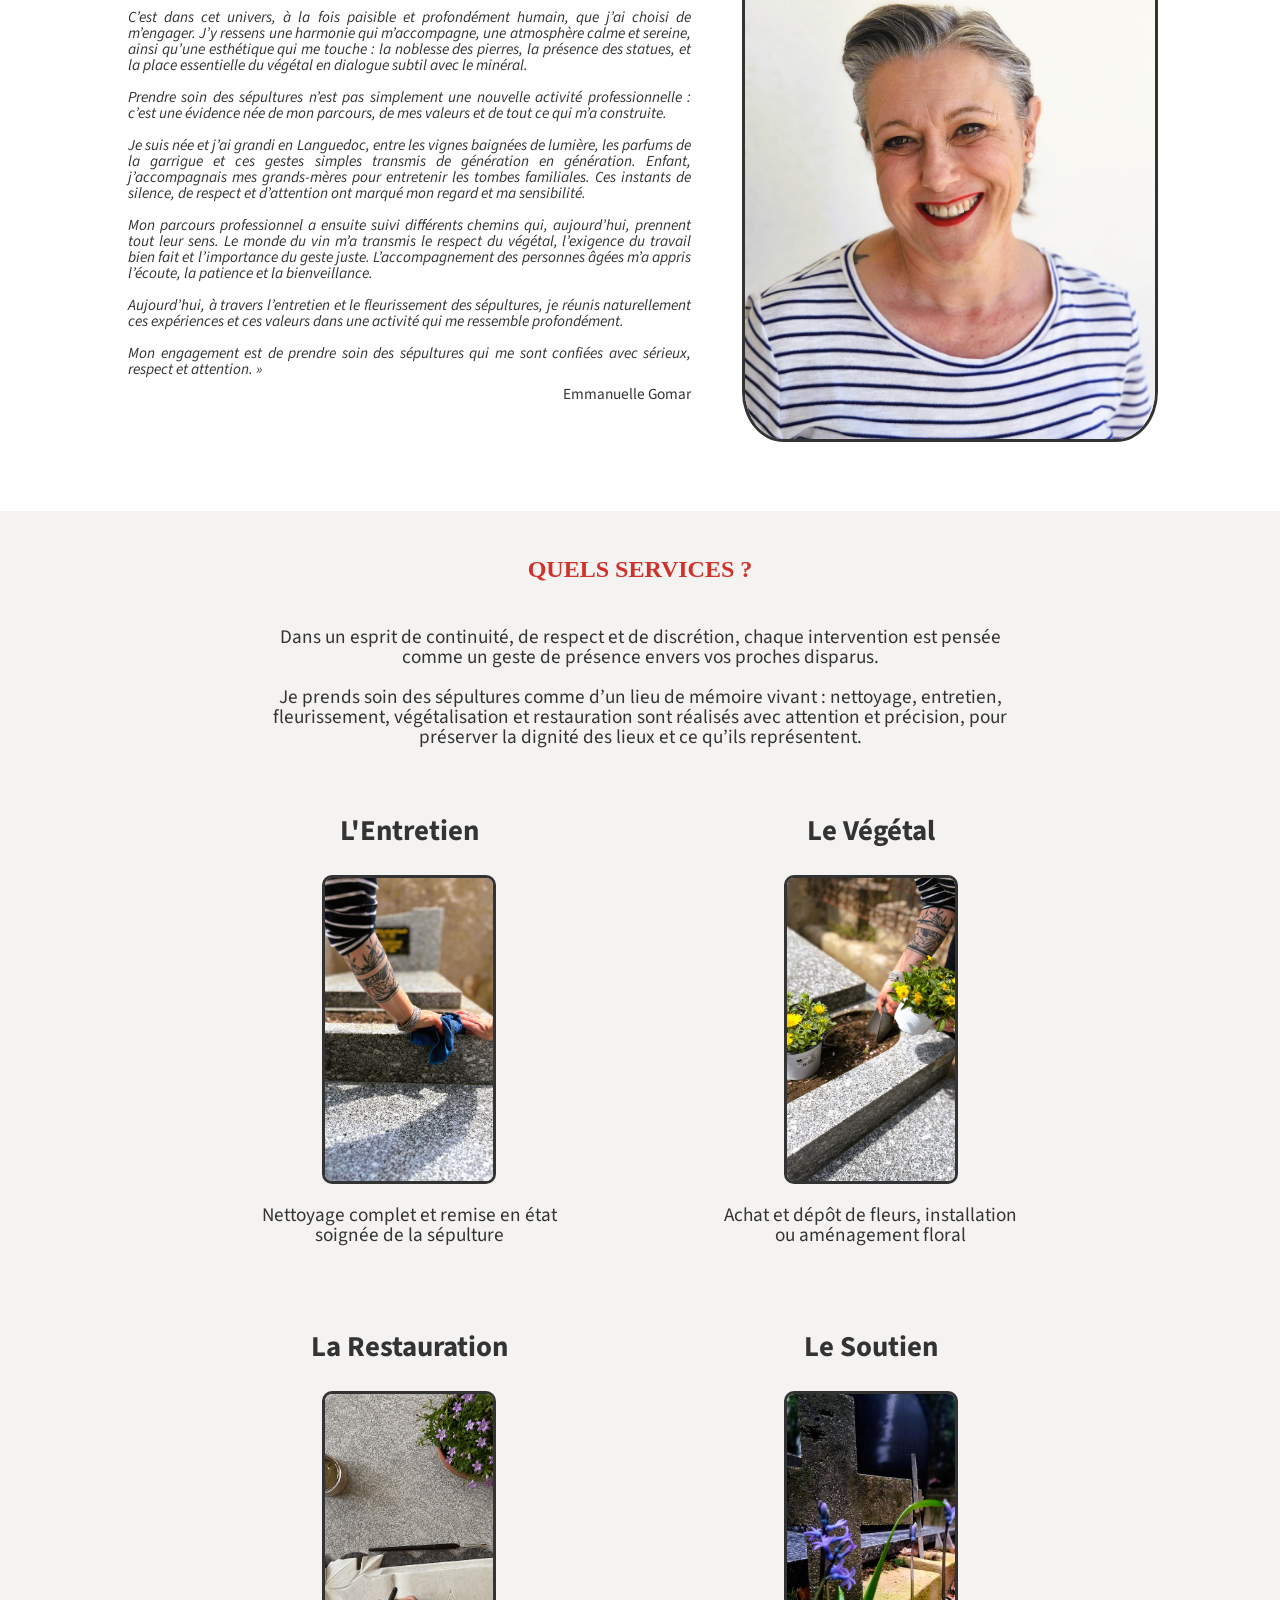
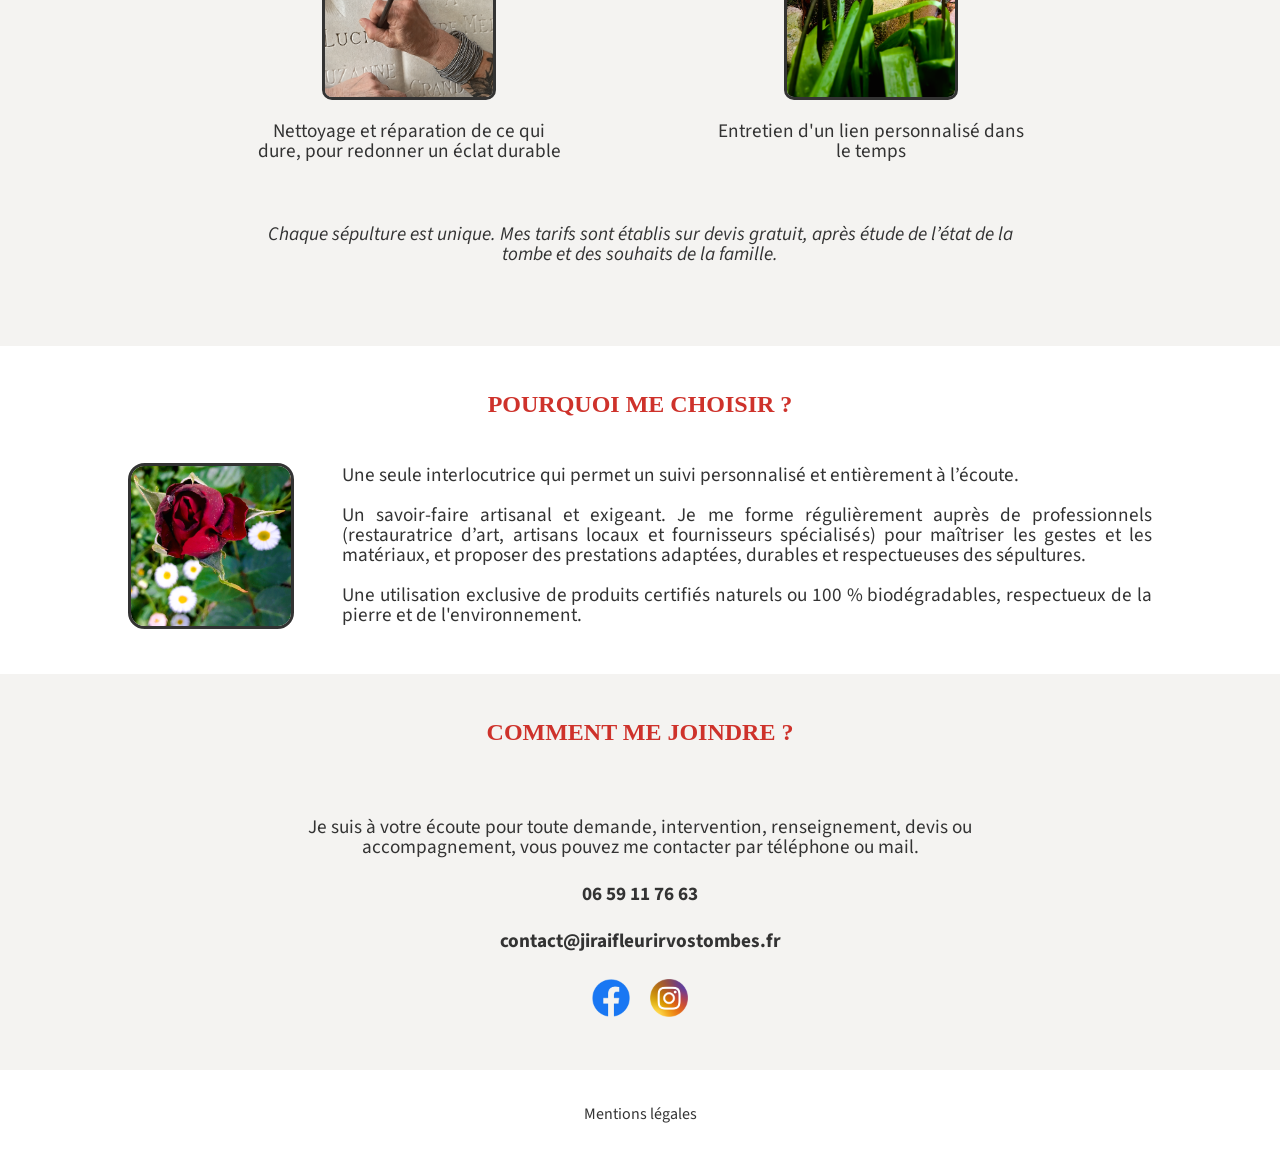
==== commit fcc4e9cb: "Add files via upload" ====
--- a/index.html
+++ b/index.html
@@ -19,15 +19,23 @@
         <img class="logo" src="images\logo.png" alt="logo">
     </header>
 
+    <!-- Menu Section -->
+    <menu class="menu">
+        <p class="menu-element" data-section="welcome" tabindex="0" role="button">ACCUEIL</p>
+        <p class="menu-element" data-section="who" tabindex="0" role="button">À PROPOS</p>
+        <p class="menu-element" data-section="product" tabindex="0" role="button">SERVICES</p>
+        <p class="menu-element" data-section="whyme" tabindex="0" role="button">VALEURS</p>
+        <p class="menu-element" data-section="contact" tabindex="0" role="button">CONTACT</p>
+    </menu>
+
     <!-- welcome section -->
     <section id="welcome" class="welcome-section">
         <div class="welcome-content">
             <h1 id="welcome" class="section-title">ACCUEIL</h1>
             <div class="welcome-text">
-                <p class="headline">Maintenir le lien, malgré l'absence.</p><br>
-                <p>L’absence ne devrait jamais effacer le souvenir ni rompre le lien. Entretenir une sépulture, c’est continuer
-                    à aimer autrement. C’est aussi une réponse pour celles et ceux qui vivent loin, manquent de mobilité ou
-                    pour qui l’émotion rend la démarche trop difficile.
+                <p class="headline">« Il y a quelque chose de plus fort que la mort, c’est la présence des absents dans la mémoire des vivants.»</p><br>
+                <p>J. d’Ormesson</p><br>
+                <p>La mémoire permet aux absents de demeurer parmi nous. Quand elle s’efface, notre histoire se fragilise. Entretenir une sépulture, c’est continuer à aimer autrement. C’est aussi une réponse pour celles et ceux qui vivent loin, manquent de mobilité ou pour qui l’émotion rend la démarche trop difficile.
                 </p><br>
                 <p>Installée au cœur de l’Hérault, J’irai fleurir vos tombes est une micro-entreprise locale qui intervient sur
                     l’ensemble du département pour entretenir, restaurer, fleurir et végétaliser les sépultures avec soin, respect et délicatesse.</p>
@@ -76,7 +84,7 @@
             <h1 class="section-title">QUELS SERVICES ?</h1>
             <div class="product-headline">
                 <p>
-                    Dans un esprit de continuité, de respect et de discretion, chaque intervention est pensée
+                    Dans un esprit de continuité, de respect et de discrétion, chaque intervention est pensée
                     comme un geste de présence envers vos proches disparus. <br><br>
                     Je prends soin des sépultures comme d’un lieu de mémoire
                     vivant : nettoyage, entretien, fleurissement, végétalisation et restauration sont réalisés avec attention et précision, pour
@@ -91,24 +99,23 @@
                         <img class="product-image" src="images\entretien.png" alt="entretien">
                         <div class="product-overlay">
                             <button class="product-variant" data-product-variant="ponctuel">Ponctuel</button>
-                            <button class="product-variant" data-product-variant="mensuel">Mensuel</button>
-                            <button class="product-variant" data-product-variant="bimestriel">Bimestriel</button>
-                            <button class="product-variant" data-product-variant="4-saisons">4 saisons</button>
-                        </div>
-                    </div>
-                    <p class="product-content">Nettoyage complet de la sépulture et remise en état soignée</p>
-                </div>
-
-                <div class="product-elements" data-product-family="végétalisation">
-                    <h2 class="product-title">La Végétalisation</h2>
-                    <div class="product-frame">
-                        <img class="product-image" src="images\vegetalisation.png" alt="vegetalisation">
-                        <div class="product-overlay">
+                            <button class="product-variant" data-product-variant="régulier">Régulier</button>
+                        </div>
+                    </div>
+                    <p class="product-content">Nettoyage complet et remise en état soignée de la sépulture </p>
+                </div>
+
+                <div class="product-elements" data-product-family="végétal">
+                    <h2 class="product-title">Le Végétal</h2>
+                    <div class="product-frame">
+                        <img class="product-image" src="images\vegetal.png" alt="vegetal">
+                        <div class="product-overlay">
+                            <button class="product-variant" data-product-variant="bouquet">Bouquet</button>
                             <button class="product-variant" data-product-variant="fleurissement">Fleurissement</button>
-                            <button class="product-variant" data-product-variant="végétalisation durable">Végétalisation durable</button>
-                        </div>
-                    </div>
-                    <p class="product-content">Dépôt de bouquets ou végétalisation travaillée de la sépulture</p>
+                            <button class="product-variant" data-product-variant="végétalisation">Végétalisation</button>
+                        </div>
+                    </div>
+                    <p class="product-content">Achat et dépôt de fleurs, installation ou aménagement floral</p>
                 </div>
 
                 <div class="product-elements" data-product-family="restauration">
@@ -118,24 +125,29 @@
                         <div class="product-overlay">
                             <button class="product-variant" data-product-variant="sépultures en pierre">Sépultures en Pierre</button>
                             <button class="product-variant" data-product-variant="plaques funéraires">Plaques Funéraires</button>
-                        </div>
-                    </div>
-                    <p class="product-content">Redonne un éclat durable à des sépultures en pierre et plaques funéraires</p>
-                </div>
-
-                <div class="product-elements" data-product-family="accompagnement">
-                    <h2 class="product-title">L'Accompagnement</h2>
+                            <button class="product-variant" data-product-variant="éléments métalliques">Élements Métalliques</button>
+                        </div>
+                    </div>
+                    <p class="product-content">Nettoyage et réparation de ce qui dure, pour redonner un éclat durable</p>
+                </div>
+
+                <div class="product-elements" data-product-family="soutien">
+                    <h2 class="product-title">Le Soutien</h2>
                     <div class="product-frame">
                         <img class="product-image" src="images\accompagnement.png" alt="accompagnement">
                         <div class="product-overlay">
-                            <button class="product-variant" data-product-variant="visite speciale">Visite Spéciale</button>
+                            <button class="product-variant" data-product-variant="accompagner l'entourage">Accompagner l'Entourage</button>
                             <button class="product-variant" data-product-variant="mémorial numérique">Mémorial Numérique</button>
                         </div>
                     </div>
-                    <p class="product-content">Entretien d'un lien personnalisé dans le temps (à venir)</p>
-                </div>
-
-            </div>  
+                    <p class="product-content">Entretien d'un lien personnalisé dans le temps</p>
+                </div>
+            </div> 
+            <div class="product-bottomline">
+                <p>
+                Chaque sépulture est unique. Mes tarifs sont établis sur devis gratuit, après étude de l’état de la tombe et des souhaits de la famille.
+                </p>
+            </div> 
         </div>
     </section>
 
@@ -193,6 +205,8 @@
         </div>
     </footer>
 
+    <button class="scroll-to-top-btn" id="scrollToTopBtn" type="button" aria-label="Retour en haut de page">↑</button>
+
     <!-- Popup Mentions Légales -->
     <div class="modal" id="legal-popup">
         <div class="modal-content">
@@ -229,11 +243,14 @@
         <p class="modal-description"></p>
         <div class="modal-body"></div>
         <div class="modal-gallery" aria-label="Galerie photos de la prestation">
-            <button class="gallery-arrow gallery-prev" type="button" aria-label="Photo précédente">‹</button>
-            <div class="gallery-image-wrapper">
-                <img class="gallery-image" src="" alt="Galerie photo de la prestation">
-            </div>
-            <button class="gallery-arrow gallery-next" type="button" aria-label="Photo suivante">›</button>
+            <div class="gallery-stage">
+                <button class="gallery-arrow gallery-prev" type="button" aria-label="Photo précédente">‹</button>
+                <div class="gallery-image-wrapper">
+                    <img class="gallery-image" src="" alt="Galerie photo de la prestation">
+                </div>
+                <button class="gallery-arrow gallery-next" type="button" aria-label="Photo suivante">›</button>
+            </div>
+            <p class="gallery-caption"></p>
         </div>
         <p class="modal-outro">Chaque sépulture est unique. Mes tarifs sont établis sur devis gratuit, après étude de l’état de la tombe et des souhaits de la famille.</p>
     </div>
--- a/style.css
+++ b/style.css
@@ -39,6 +39,66 @@
     aspect-ratio: 1/1;
 }
 
+/* --------------------------------------- menu --------------------------------------- */
+
+.menu {
+    font-family: 'TT Moons Trial';
+    color: #333;
+    font-size: 1rem;
+    font-weight: bold;  
+    display:flex;
+    text-align: center;
+    justify-content: space-between;
+    padding: 0 20dvw 5dvh 20dvw;
+}
+
+.menu-element:hover {
+    color: #ce322b;
+    border-radius: 999px;
+    cursor: pointer;
+}
+
+/* --------------------------------------- Bouton retour en haut --------------------------------------- */
+
+.scroll-to-top-btn {
+    position: fixed;
+    right: 1.5rem;
+    bottom: 1.5rem;
+    z-index: 1000;
+    border: none;
+    border-radius: 999px;
+    width: 3rem;
+    height: 3rem;
+    background-color: #ce322b;
+    color: #fff;
+    font-size: 1.3rem;
+    cursor: pointer;
+    box-shadow: 0 6px 18px rgba(0, 0, 0, 0.18);
+    opacity: 0;
+    visibility: hidden;
+    transform: translateY(12px);
+    transition: opacity 0.3s ease, visibility 0.3s ease, transform 0.3s ease;
+}
+
+.scroll-to-top-btn:hover {
+    background-color: #fff;
+    color:#ce322b
+}
+
+.scroll-to-top-btn.show {
+    opacity: 1;
+    visibility: visible;
+    transform: translateY(0);
+}
+
+@media screen and (max-width: 900px) {
+    .scroll-to-top-btn {
+        right: 1rem;
+        bottom: 1rem;
+        width: 2.75rem;
+        height: 2.75rem;
+    }
+}
 
 /* --------------------------------------- Sections --------------------------------------- */
 
@@ -311,7 +371,10 @@
 
 .product-variant {
     border: none;
+    background: #fff;
+    border-radius: 2px;
     background: #ce322b;
+    border:#5f1713 2px solid;
     color: #fff;
     padding: 0.8rem 1.2rem;
     border-radius: 999px;
@@ -324,7 +387,9 @@
 .product-variant:hover,
 .product-variant:focus {
     transform: translateY(-2px);
-    opacity: 0.95;
+    background: #fff;
+    border:#5f1713 2px solid;
+    color: #ce322b;
 }
 
 @media screen and (max-width: 900px) {
@@ -341,6 +406,15 @@
 
 .product-content {
     margin:0 5dvw 0 5dvw;
+}
+
+.product-bottomline {
+    display:flex;
+    flex-direction: column;
+    margin: 4dvh 15.5dvw 4dvh 15.5dvw;
+    text-align: center;
+    font-size: 1.2rem;
+    font-style: italic;
 }
 
 /* --------------------------------------- Whyme Section --------------------------------------- */
@@ -544,18 +618,46 @@
     line-height: 1.7;
 }
 
+.modal-body p + p {
+    margin-top: 0.75rem;
+}
+
+.modal-body ul {
+    margin: 0.75rem 0 0 1.25rem;
+    padding: 0;
+}
+
+.modal-body li {
+    margin-bottom: 0.35rem;
+}
+
+.modal-sub-title {
+    margin-top: 0.9rem;
+    color: #333;
+    font-weight: bold;
+}
+
 .modal-gallery {
     display: none;
+    flex-direction: column;
+    align-items: center;
+    justify-content: center;
+    gap: 0.75rem;
+    margin-top: 1.5rem;
+}
+
+.gallery-stage {
+    display: flex;
     align-items: center;
     justify-content: center;
     gap: 1rem;
-    margin-top: 1.5rem;
+    width: 100%;
 }
 
 .gallery-image-wrapper {
     width: 100%;
     max-width: 30rem;
-    max-height: 30vh;
+    max-height: 50vh;
     border-radius: 10px;
     overflow: hidden;
     box-shadow: 0 10px 30px rgba(0,0,0,0.1);
@@ -569,8 +671,15 @@
     width: auto;
     height: auto;
     max-width: 100%;
-    max-height: 30vh;
+    max-height: 50vh;
     display: block;
+}
+
+.gallery-caption {
+    margin: 0;
+    text-align: center;
+    font-size: 0.9rem;
+    color: #5b5b5b;
 }
 
 .gallery-arrow {
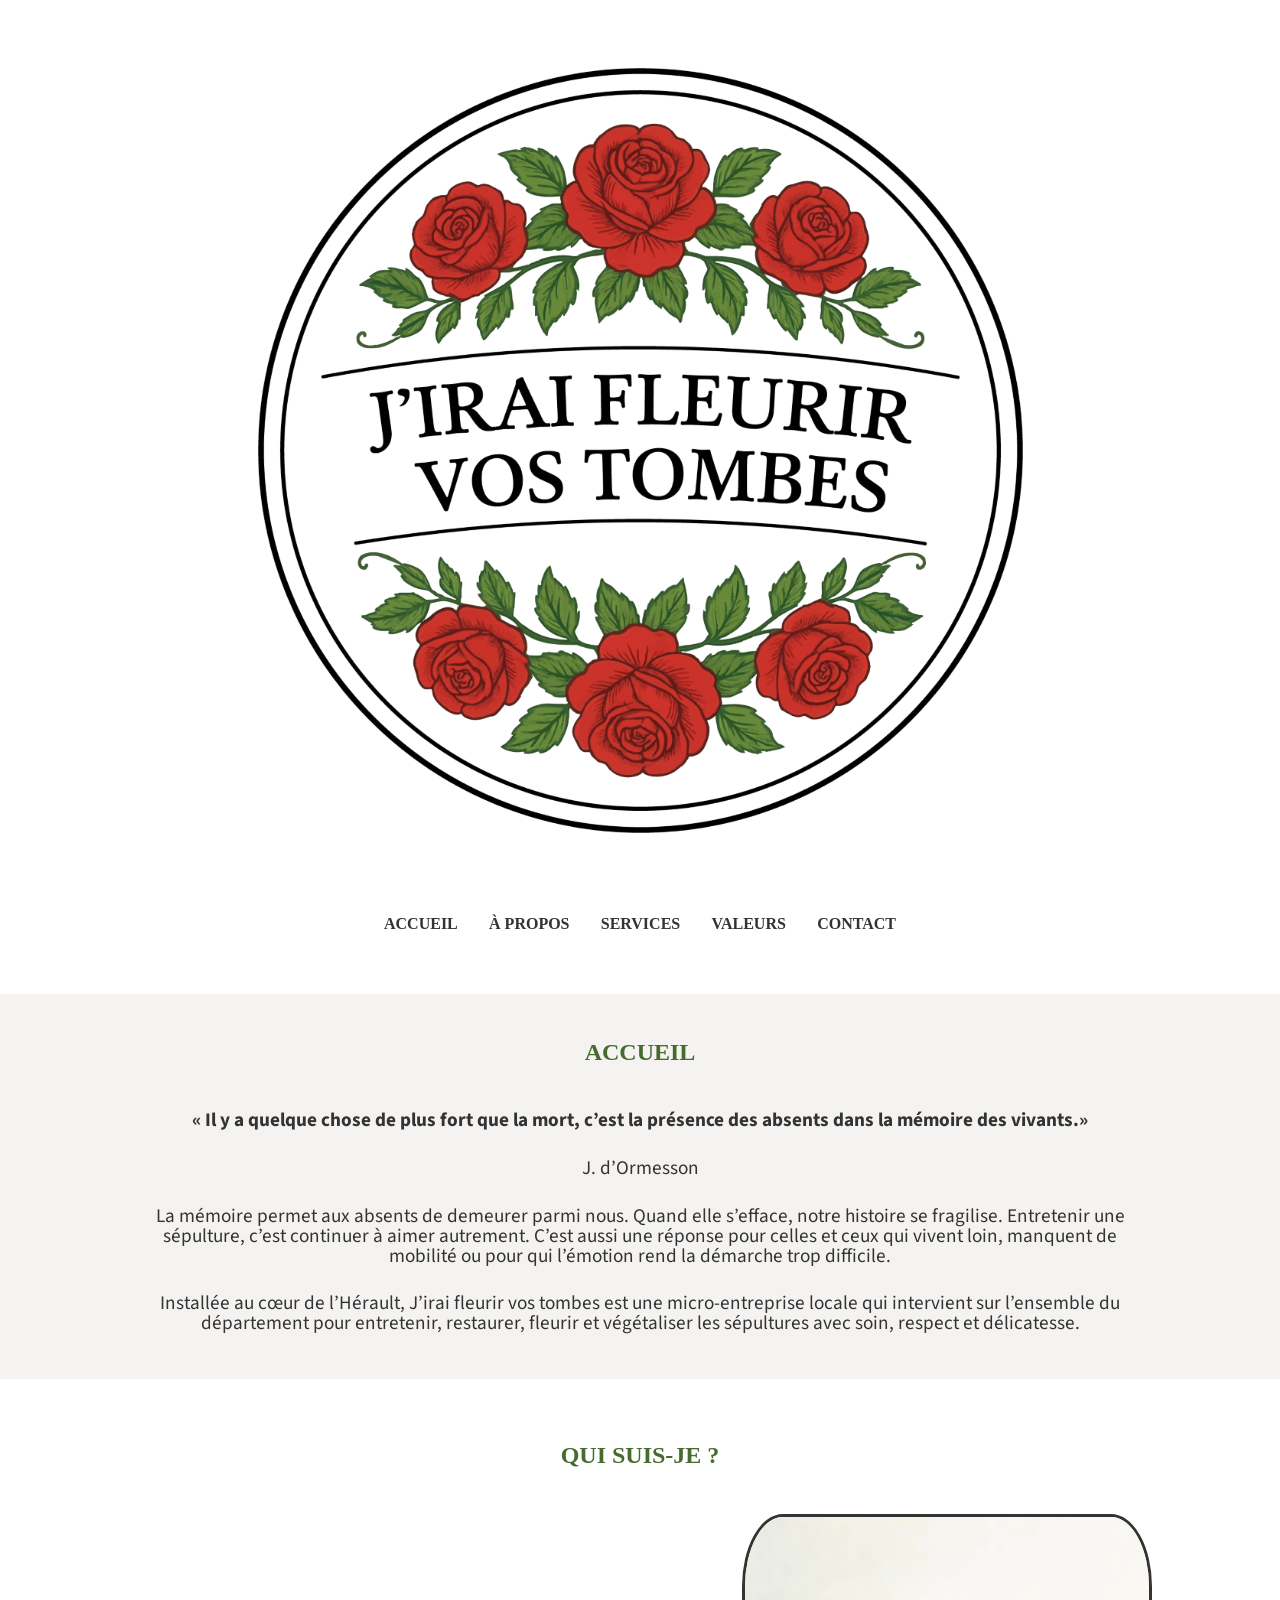
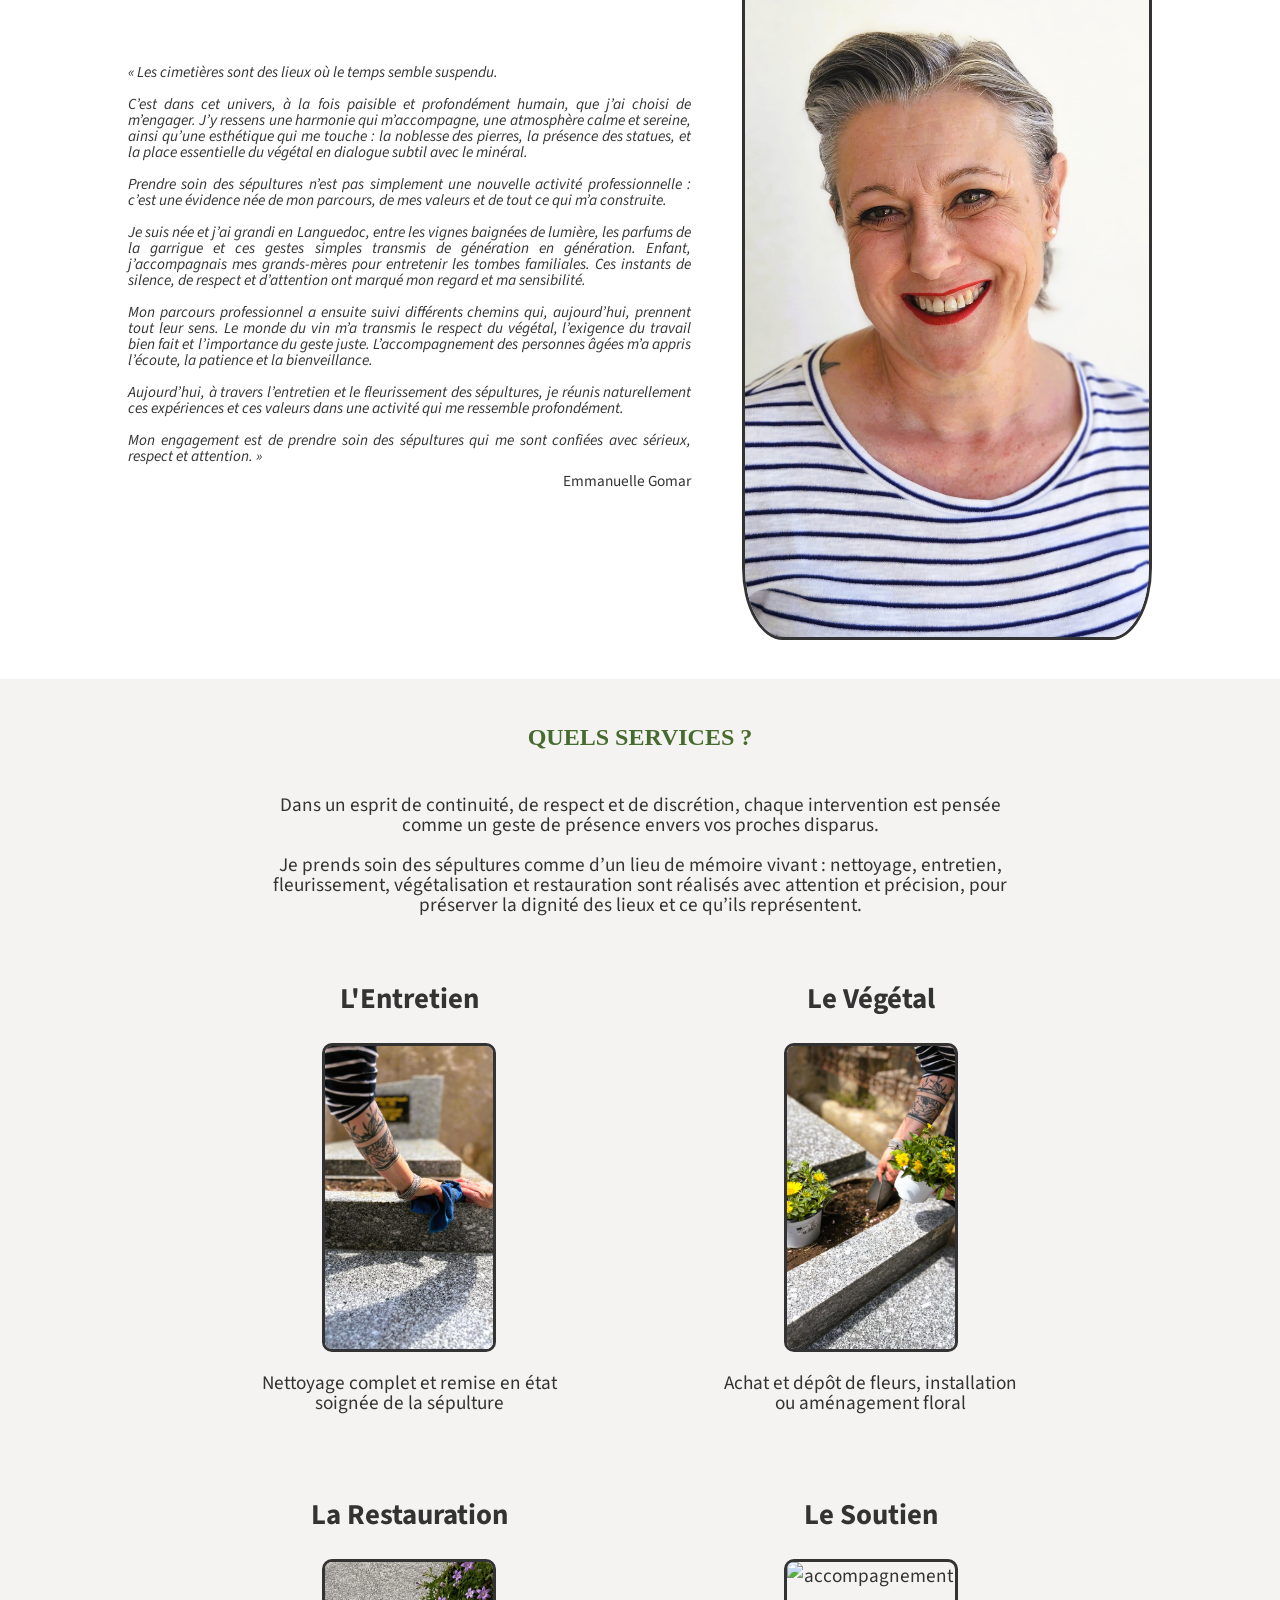
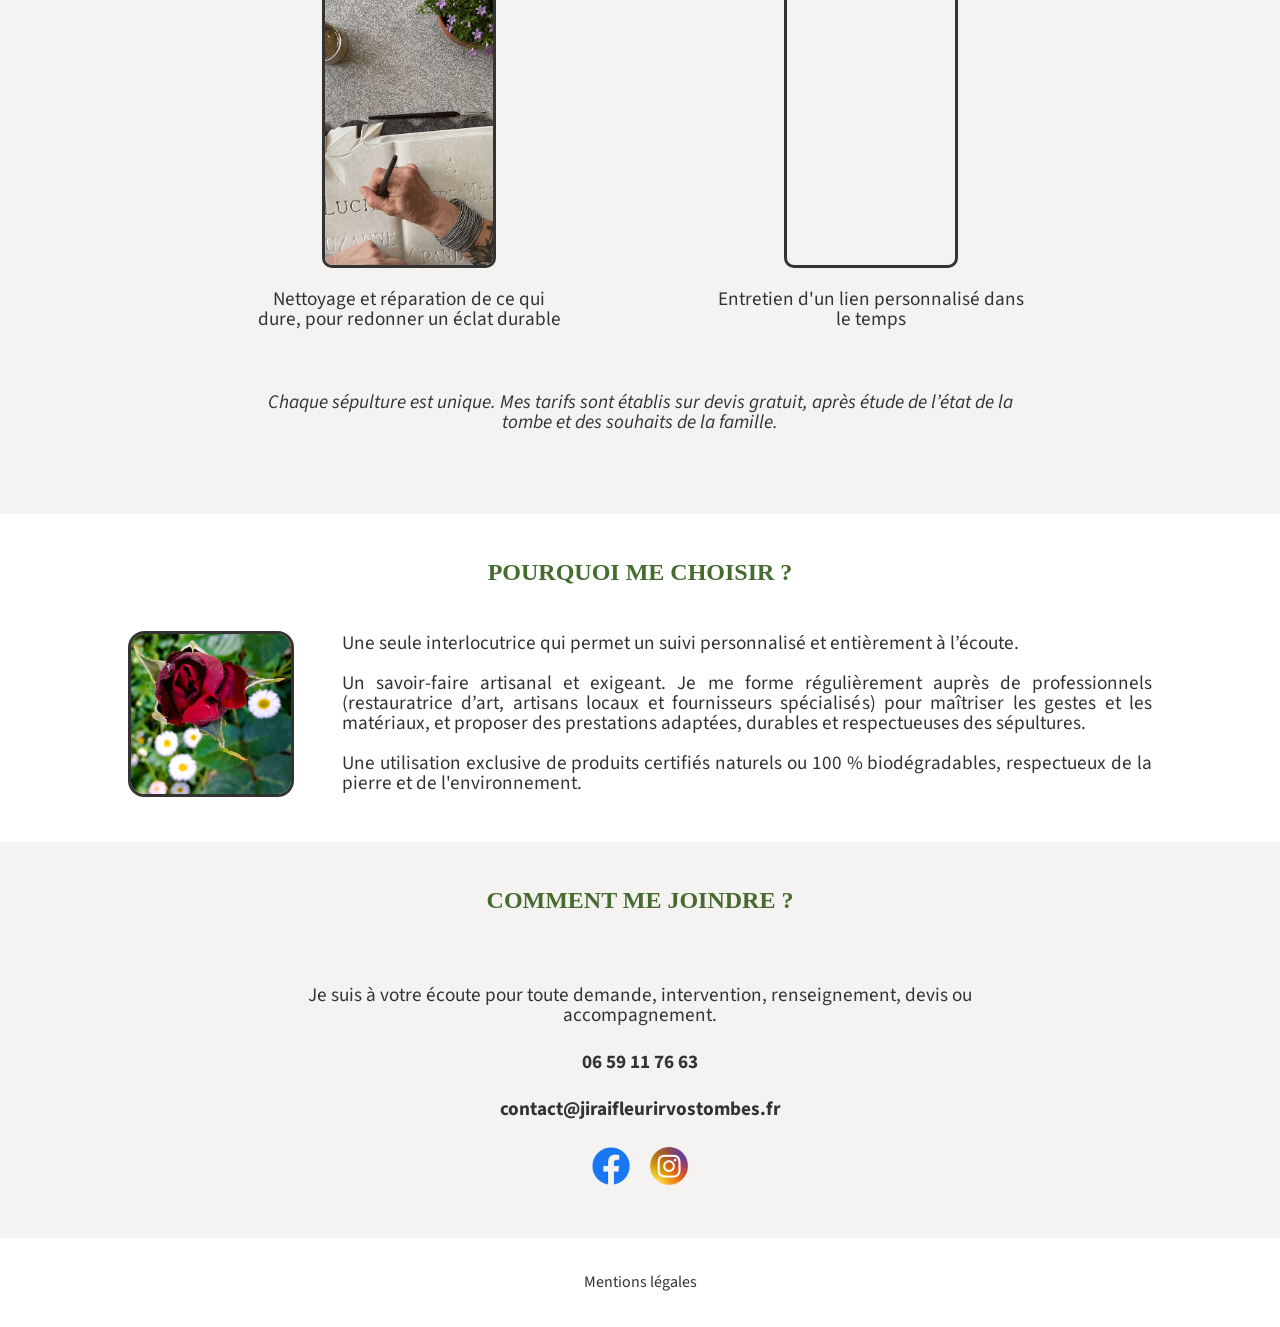
==== commit 0c44e50b: "Add files via upload" ====
--- a/index.html
+++ b/index.html
@@ -7,7 +7,7 @@
     <meta name="viewport" content="width=device-width, initial-scale=1.0">
     <title class="webtitle">J'irai Fleurir Vos Tombes</title>
     <link rel="stylesheet" href="style.css">
-    <link class="webicon" rel="icon" type="webicon" href="images\icon.png">
+    <link class="webicon" rel="icon" type="webicon" href="images/icon.png">
     <link href='https://fonts.googleapis.com/css?family=Source Sans 3' rel='stylesheet'>
     <link href="https://fonts.cdnfonts.com/css/tt-moons-trial" rel="stylesheet">
 </head>
@@ -71,6 +71,20 @@
                     <p class="signature">Emmanuelle Gomar</p>
                 </p>
                 </div>
+                <div class="who-text-mobil">
+                <p>
+                    « Les cimetières sont des lieux où le temps semble suspendu. <br><br>
+                    C’est dans cet univers, à la fois paisible et profondément humain, que j’ai choisi de m’engager. J’y ressens
+                    une harmonie qui m’accompagne, une atmosphère calme et sereine, ainsi qu’une esthétique qui me touche. <br><br>
+                    Je suis née et j’ai grandi en Languedoc, entre les vignes baignées de lumière, les parfums de la garrigue et
+                    ces gestes simples transmis de génération en génération. <br><br>
+                    A travers l’entretien et le fleurissement des sépultures, je réunis naturellement mes
+                    expériences et valeurs dans une activité qui me ressemble profondément. <br><br>
+                    Mon engagement est donc de prendre soin des sépultures qui me sont confiées avec sérieux, respect et
+                    attention. » <br>
+                    <p class="signature-mobil">Emmanuelle Gomar</p>
+                </p>
+                </div>
                 <div class="who-frame">
                     <img class="who-image" src="images\portrait.png" alt="portrait">
                 </div>
@@ -162,13 +176,18 @@
                 <div class="whyme-text">
                     <p>
                         Une seule interlocutrice qui permet un suivi personnalisé et entièrement à l’écoute. <br><br>
-
                         Un savoir-faire artisanal et exigeant. Je me forme régulièrement auprès de professionnels 
                         (restauratrice d’art, artisans locaux et fournisseurs spécialisés) pour maîtriser les gestes et les matériaux, 
                         et proposer des prestations adaptées, durables et respectueuses des sépultures. <br><br>
-
                         Une utilisation exclusive de produits certifiés naturels ou 100 % biodégradables, respectueux de la pierre 
                         et de l'environnement.
+                    </p>
+                </div>
+                <div class="whyme-text-mobil">
+                    <p>
+                        Une seule interlocutrice qui permet un suivi personnalisé et entièrement à l’écoute. <br><br>
+                        Un savoir-faire artisanal et exigeant. <br><br>
+                        Une utilisation exclusive de produits certifiés naturels ou 100 % biodégradables.
                     </p>
                 </div>
             </div>
@@ -183,7 +202,7 @@
                 <img class="contact-image" src="images\portrait.png" alt="contact-photo">
             </div> -->
             <div class="contact-content">
-                <p class="contact-text">Je suis à votre écoute pour toute demande, intervention, renseignement, devis ou accompagnement, vous pouvez me contacter par téléphone ou mail. <br> </p>
+                <p class="contact-text">Je suis à votre écoute pour toute demande, intervention, renseignement, devis ou accompagnement.<br> </p>
                 <p class="phone-text">06 59 11 76 63 </p>
                 <p class="mail-text">contact@jiraifleurirvostombes.fr </p>
                 <div class="social-links">
--- a/style.css
+++ b/style.css
@@ -29,15 +29,17 @@
 
 @media screen and (max-width: 900px) {
   .header {
-    height: 80dvh;
+    height: 60dvh;
   }
 }
 
 .logo {
-    max-height: 80dvh;
-    max-width: 80dvw;
+    max-height: 85%;
+    max-width: 85%;
     aspect-ratio: 1/1;
 }
+
+
 
 /* --------------------------------------- menu --------------------------------------- */
 
@@ -45,15 +47,22 @@
     font-family: 'TT Moons Trial';
     color: #333;
     font-size: 1rem;
-    font-weight: bold;  
+    font-weight: bold; 
+    flex-wrap: wrap;
     display:flex;
     text-align: center;
     justify-content: space-between;
     padding: 0 20dvw 5dvh 20dvw;
 }
 
+@media screen and (max-width: 900px) {
+  .menu {
+    display:none;
+  }
+}
+
 .menu-element:hover {
-    color: #ce322b;
+    color: #466b2e;
     border-radius: 999px;
     cursor: pointer;
 }
@@ -69,7 +78,7 @@
     border-radius: 999px;
     width: 3rem;
     height: 3rem;
-    background-color: #ce322b;
+    background-color: #466b2e;
     color: #fff;
     font-size: 1.3rem;
     cursor: pointer;
@@ -82,7 +91,7 @@
 
 .scroll-to-top-btn:hover {
     background-color: #fff;
-    color:#ce322b
+    color:#466b2e
 }
 
 .scroll-to-top-btn.show {
@@ -104,7 +113,7 @@
 
 .section-title {
     font-family: 'TT Moons Trial';
-    color: #ce322b;
+    color: #466b2e;
     font-weight: bold;
     font-size:1.5rem;
     text-align: center;
@@ -154,7 +163,7 @@
 
 @media screen and (max-width: 900px) {
   .who-section {
-    padding:3dvh 0 3dvh 0;
+    padding: 3dvh 0 3dvh 0;
   }
 }
 
@@ -162,7 +171,7 @@
     display: grid;
     grid-template-columns: calc(55%) calc(40%);
     gap: 5%;
-    max-height: 80dvh;
+    height: 80dvh;
     justify-content: center;
     align-items: center;
 }
@@ -171,24 +180,40 @@
     .who-grid {
         grid-template-columns: 1fr;
         grid-template-rows: auto auto;
-        gap:1dvh;
+        height: auto;
+        gap:5dvh;
+        max-height: fit-content;
     }
 }
 
 .who-text {
     display: flex;
     flex-direction: column;
-    max-height: 100%;
+    font-size: clamp(12px, 1.2vw, 40px);
     justify-content: center;
     text-align: justify;
     font-style: italic;
-    font-size: clamp(0.6dvw, 1.2dvw, 1.8dvw);
 }
 
 @media (max-width: 900px) {
     .who-text {
+        display:none;
+    }
+}
+
+.who-text-mobil {
+    display:none;
+}
+
+@media (max-width: 900px) {
+    .who-text-mobil {
         order: 2;
-        font-size: 1.2dvh;
+        display: flex;
+        flex-direction: column;
+        font-size: clamp(15px, 1.5vw, 40px);
+        justify-content: center;
+        text-align: justify;
+        font-style: italic;
     }
 }
 
@@ -196,19 +221,32 @@
     font-style: normal;
     margin-top: 1dvh;
     text-align: right;
-    font-size: clamp(0.6dvw, 1.2dvw, 1.8dvw);
+    font-size: clamp(12px, 1.2vw, 40px);
 }
 
 @media (max-width: 900px) {
     .signature {
-        font-size: 1.2dvh;
+        display:none;
+    }
+}
+
+.signature-mobil {
+    display:none;
+}
+
+@media (max-width: 900px) {
+    .signature-mobil {
+        display:block;
+        font-style: normal;
+        margin-top: 1dvh;
+        text-align: right;
+        font-size: clamp(15px, 1.5vw, 40px);
     }
 }
 
 .who-frame {
     flex: 0 1 calc(40%); /* ou un ratio qui correspond à ta photo */
-    height: 90%;
-    width: 100%;
+    height: 80dvh;
     display: flex;
     border-radius: 10%;
     align-items: center;
@@ -221,9 +259,9 @@
 @media (max-width: 900px) {
     .who-frame {
         order: 1;
-    }
-}
-
+        height: 50dvh;
+    }
+}
 
 .who-frame .who-image {
     width: 100%;
@@ -233,9 +271,8 @@
 }
 
 @media (max-width: 900px) {
-    .who-frame {
-        width: 50%;
-        height: auto;
+    .who-frame .who-image {
+        object-position: center;
     }
 }
 
@@ -373,8 +410,8 @@
     border: none;
     background: #fff;
     border-radius: 2px;
-    background: #ce322b;
-    border:#5f1713 2px solid;
+    background: #466b2e;
+    border:#314a20 2px solid;
     color: #fff;
     padding: 0.8rem 1.2rem;
     border-radius: 999px;
@@ -388,15 +425,14 @@
 .product-variant:focus {
     transform: translateY(-2px);
     background: #fff;
-    border:#5f1713 2px solid;
-    color: #ce322b;
+    border:#314a20 2px solid;
+    color: #466b2e;
 }
 
 @media screen and (max-width: 900px) {
     .product-overlay {
         opacity: 1;
         pointer-events: auto;
-        background: rgba(255, 255, 255, 0.98);
     }
     .product-elements:hover .product-image,
     .product-elements:focus-within .product-image {
@@ -440,6 +476,7 @@
 @media screen and (max-width: 900px) {
   .whyme-grid {
     flex-direction: column;
+    gap: 1.5rem;
   }
 }
 
@@ -483,9 +520,26 @@
 
 @media screen and (max-width: 900px) {
   .whyme-text {
-    text-align: center;
-  }
-}
+    display:none;
+  }
+}
+
+.whyme-text-mobil {
+    display:none;
+}
+
+@media screen and (max-width: 900px) {
+  .whyme-text-mobil {
+    flex: 1 1 75%;
+    min-width: 0;
+    display: flex;
+    flex-direction: column;
+    justify-content: center;
+    font-size: 1.2rem;
+    text-align:center;
+  }
+}
+
 
 /* --------------------------------------- Contact Section --------------------------------------- */
 
@@ -544,11 +598,23 @@
     align-items: center;
 }
 
+@media screen and (max-width: 900px) {
+  .social-links {
+    gap: 7dvw;
+  }
+}
+
 .social-icon {
     width: 3dvw;
     height: auto;
     transition: transform 0.3s ease, filter 0.3s ease;
     cursor: pointer;
+}
+
+@media screen and (max-width: 900px) {
+  .social-icon {
+    width: 12dvw;
+  }
 }
 
 .social-icon:hover {
@@ -602,7 +668,7 @@
 }
 
 .modal-title {
-    color: #ce322b;
+    color: #466b2e;
     margin-top: 0;
 }
 
@@ -684,7 +750,7 @@
 
 .gallery-arrow {
     border: none;
-    background: #ce322b;
+    background: #466b2e;
     color: #fff;
     width: 3rem;
     height: 3rem;
@@ -695,13 +761,13 @@
 }
 
 .gallery-arrow:hover {
-    background: #b82c27;
+    background: #466b2e;
 }
 
 .gallery-arrow:disabled {
     opacity: 0.35;
     cursor: default;
-    background: rgba(206, 50, 43, 0.35);
+    background: #314a20;
 }
 
 .modal-outro {
@@ -741,7 +807,7 @@
 }
 
 a:hover {
-    color: #ce322b; 
+    color: #466b2e; 
 }
 
 a:active {
@@ -760,7 +826,7 @@
 .legal-content h3 {
     margin-top: 1.5dvh;
     margin-bottom: 0.75dvh;
-    color: #ce322b;
+    color: #466b2e;
     font-size: clamp(0.3rem, 1rem, 1.7rem);
 }
 
@@ -770,7 +836,7 @@
 }
 
 .legal-content a {
-    color: #ce322b;
+    color: #466b2e;
     text-decoration: none;
 }
 
